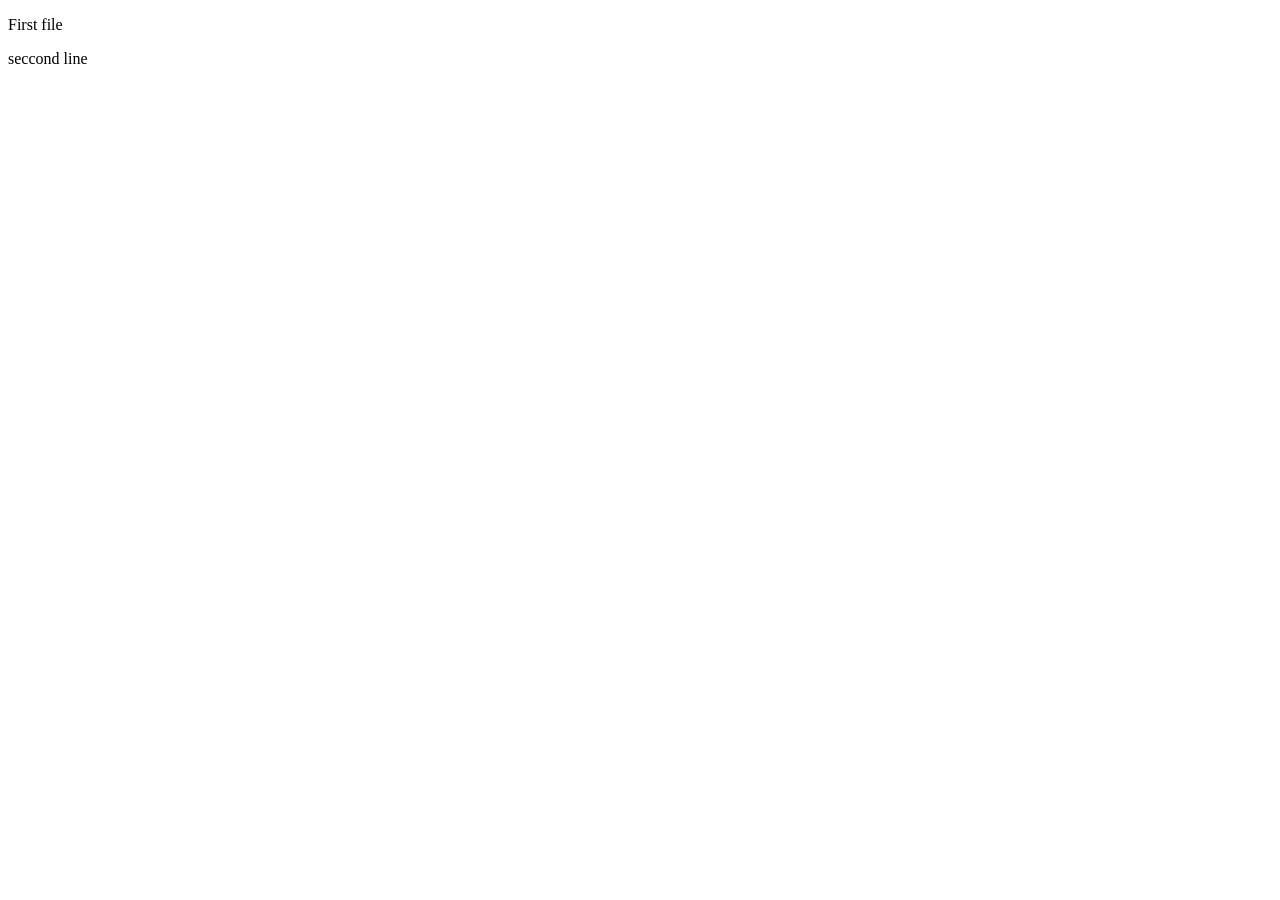
==== index.html @ 8d10681a "seccond line" ====
<!DOCTYPE html>
<html lang="en">
<head>
    <meta charset="UTF-8">
    <meta name="viewport" content="width=device-width, initial-scale=1.0">
    <title>Document</title>
</head>
<body>
    <p> First file</p>
    <p>seccond line</p>
</body>
</html>
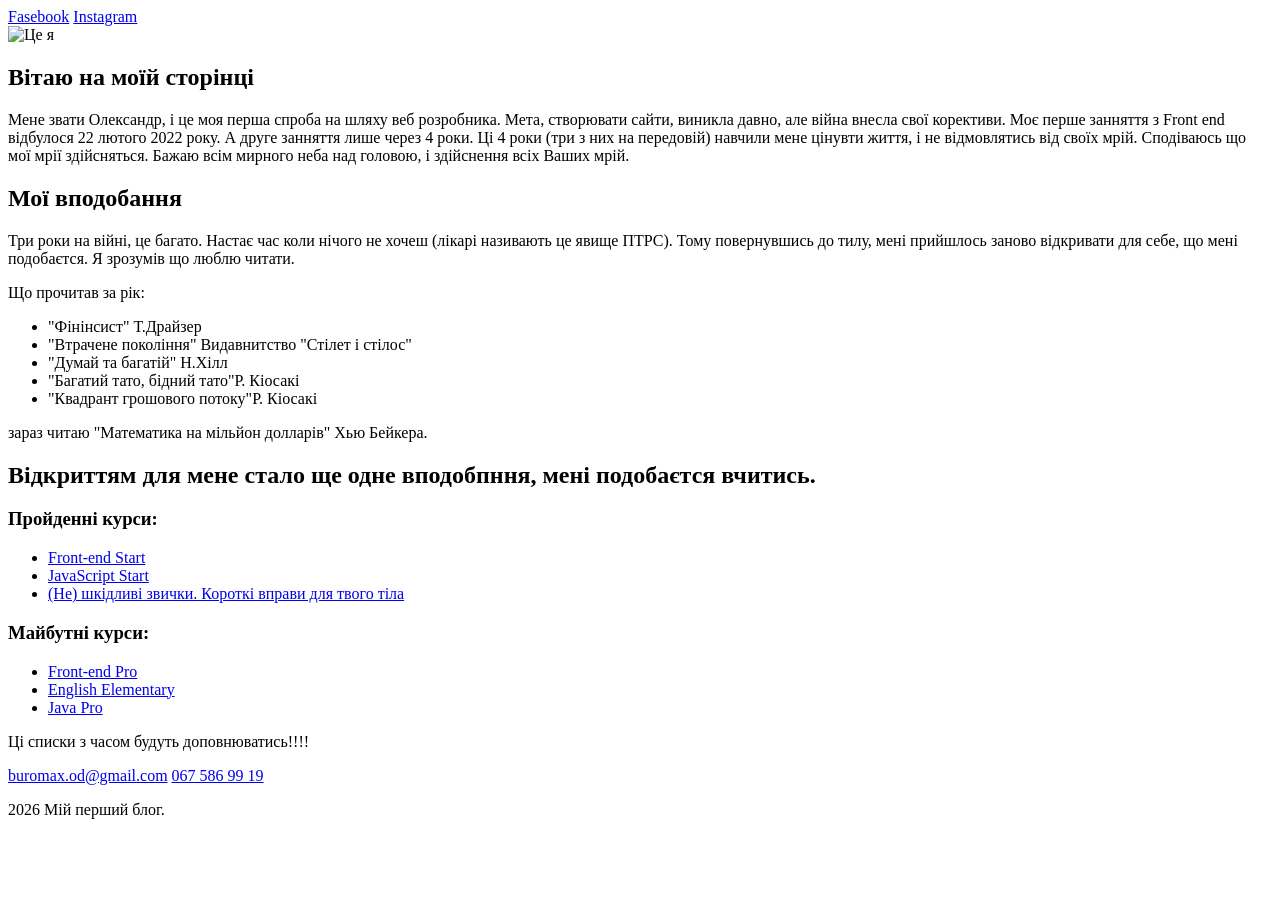
==== commit e4b12929: "add file to Lesson-2" ====
--- a/index.html
+++ b/index.html
@@ -1,12 +1,87 @@
-<!DOCTYPE html>
-<html lang="en">
-<head>
-    <meta charset="UTF-8">
-    <meta name="viewport" content="width=device-width, initial-scale=1.0">
-    <title>Document</title>
-</head>
-<body>
-    <p> First file</p>
-    <p>seccond line</p>
-</body>
+<!DOCTYPE html>
+<html lang="uk">
+<head>
+    <meta charset="UTF-8">
+    <meta name="viewport" content="width=device-width, initial-scale=1.0">
+    <title>Моя сторінка</title>
+</head>
+<body>
+    <header>
+        <a href="https://www.facebook.com/buromax.od/?viewas=100000686899395">Fasebook</a>
+        <a href="https://www.instagram.com/buromax_od/">Instagram</a>
+    </header>
+    <main>
+        
+        <!--про мене-->
+        <section>  
+            <img src="" alt="Це я">  
+            <h1>Вітаю на моїй сторінці</h1>
+            <p>Мене звати Олександр, і це моя перша спроба на шляху веб розробника.
+            Мета, створювати сайти, виникла давно, але війна внесла свої корективи.
+            Моє перше занняття з Front end відбулося 22 лютого 2022 року.
+            А друге занняття лише через 4 роки. 
+            Ці 4 роки (три з них на передовій) навчили мене цінувти життя, і не відмовлятись від своїх мрій.
+            Сподіваюсь що мої мрії здійсняться.
+            Бажаю всім мирного неба над головою, і здійснення всіх Ваших мрій.
+            </p>
+        </section>
+        
+        <!--вподобання-->
+        <section>    
+            <h2>Мої вподобання</h2>
+            <p>Три роки на війні, це багато. Настає час коли нічого не хочеш (лікарі називають це явище ПТРС).
+               Тому повернувшись до тилу, мені прийшлось заново відкривати для себе, що мені подобаєтся.
+               Я зрозумів що люблю читати.
+            </p>
+            <p>Що прочитав за рік:</p>
+            <ul>
+                <li>"Фінінсист" Т.Драйзер</li>
+                <li>"Втрачене покоління" Видавнитство "Стілет і стілос"</li>
+                <li>"Думай та багатій" Н.Хілл</li>
+                <li>"Багатий тато, бідний тато"Р. Кіосакі</li>
+                <li>"Квадрант грошового потоку"Р. Кіосакі</li>
+            </ul>
+            <p>зараз читаю "Математика на мільйон долларів" Хью Бейкера.</p>
+        </section>
+        
+        <!--шлях в навчанні-->
+        <section> 
+             <h2>Відкриттям для мене стало ще одне вподобпння, мені подобаєтся вчитись.</h2>
+            <article>
+                <h3>Пройденні курси:</h3>
+                <ul>
+                    <li>
+                        <a href="https://lms.ithillel.ua/groups/667425f8440a31aa64620482/feed">Front-end Start</a>
+                    </li>
+                    <li>
+                        <a href="https://lms.ithillel.ua/groups/66f5daf9a257873f8bba69de/feed">JavaScript Start</a>
+                    </li>
+                    <li>
+                        <a href="https://lms.ithillel.ua/video-courses/6964bec31e992065efcf1020/course">(Не) шкідливі звички. Короткі вправи для твого тіла</a>
+                    </li>
+                </ul>
+            </article>
+            <article>
+                <h3>Майбутні курси:</h3>
+                <ul>
+                    <li>
+                        <a href="https://lms.ithillel.ua/store/course/5b9de7f9de1038dbaafc2da5">Front-end Pro</a>
+                    </li>
+                    <li>
+                        <a href="https://lms.ithillel.ua/store/course/667bf82d294de5ce999a5481">English Elementary</a>
+                    </li>
+                    <li>
+                        <a href="https://lms.ithillel.ua/store/course/5b9de7f9de1038dbaafc2db0">Java Pro</a>
+                    </li>
+                </ul>
+            </article>
+            <p>Ці списки з часом будуть доповнюватись!!!!</p>
+        </section>
+    </main>
+    <footer>
+        <a href="mailto:buromax.od@gmail.com">buromax.od@gmail.com</a>
+        <a href="tel:+380675869919">067 586 99 19</a>
+        <p>2026 Мій перший блог.</p>
+    </footer>
+</body>
 </html>
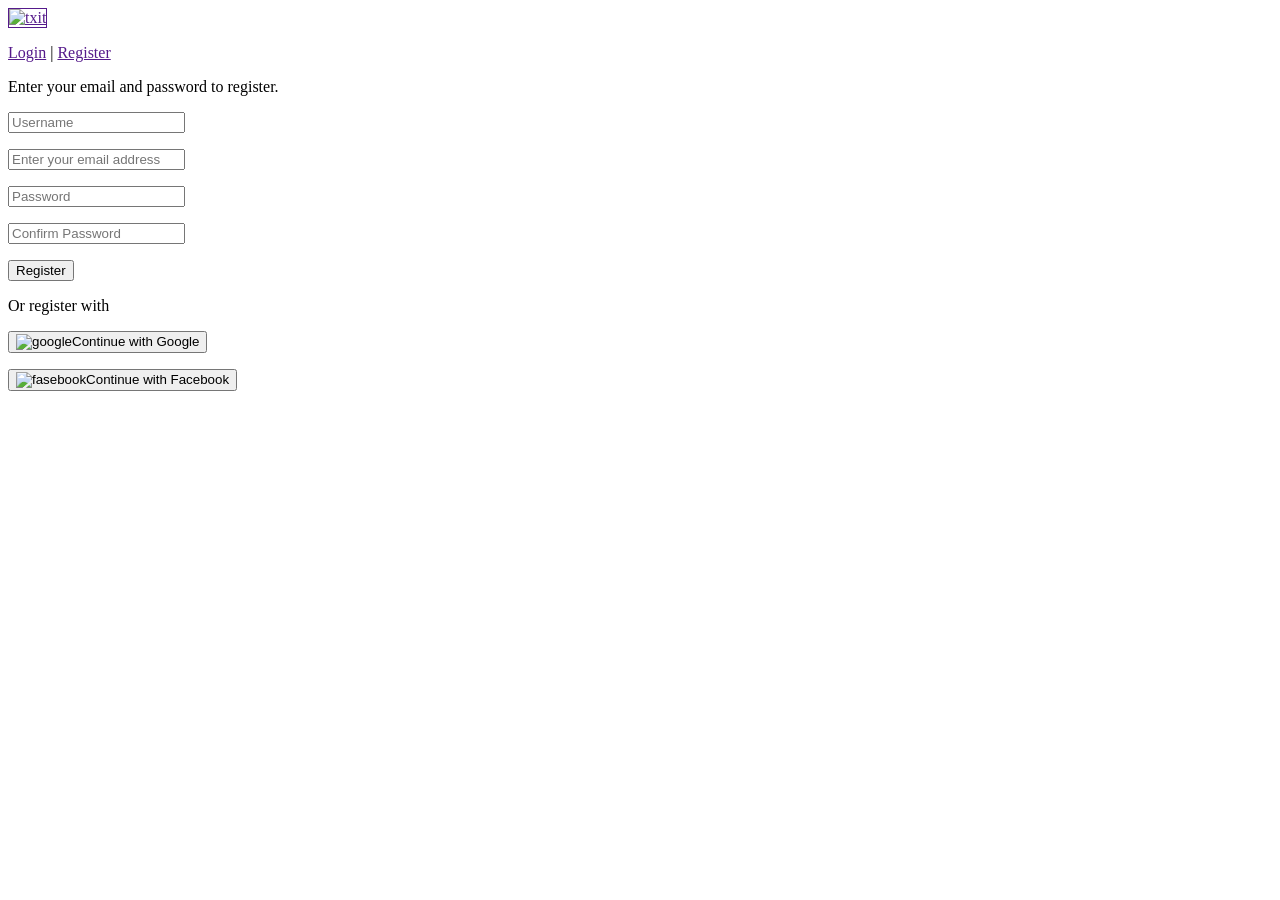
==== commit e9071f4d: "+files" ====
--- a/index.html
+++ b/index.html
@@ -1,87 +1,49 @@
 <!DOCTYPE html>
-<html lang="uk">
+<html lang="en">
 <head>
     <meta charset="UTF-8">
     <meta name="viewport" content="width=device-width, initial-scale=1.0">
-    <title>Моя сторінка</title>
+    <title>Registration</title>
 </head>
 <body>
     <header>
-        <a href="https://www.facebook.com/buromax.od/?viewas=100000686899395">Fasebook</a>
-        <a href="https://www.instagram.com/buromax_od/">Instagram</a>
+
+        
     </header>
     <main>
-        
-        <!--про мене-->
-        <section>  
-            <img src="" alt="Це я">  
-            <h1>Вітаю на моїй сторінці</h1>
-            <p>Мене звати Олександр, і це моя перша спроба на шляху веб розробника.
-            Мета, створювати сайти, виникла давно, але війна внесла свої корективи.
-            Моє перше занняття з Front end відбулося 22 лютого 2022 року.
-            А друге занняття лише через 4 роки. 
-            Ці 4 роки (три з них на передовій) навчили мене цінувти життя, і не відмовлятись від своїх мрій.
-            Сподіваюсь що мої мрії здійсняться.
-            Бажаю всім мирного неба над головою, і здійснення всіх Ваших мрій.
+        <a href=""><img src="IMG/X.svg" alt="txit" border="1px"></a>
+        <p><a href="">Login</a> | <a href="">Register</a></p>
+        <p>Enter your email and password to register.</p>
+        <form action="" method="">
+            <p>
+                <input type="text"name="userName" placeholder="Username">
             </p>
-        </section>
-        
-        <!--вподобання-->
-        <section>    
-            <h2>Мої вподобання</h2>
-            <p>Три роки на війні, це багато. Настає час коли нічого не хочеш (лікарі називають це явище ПТРС).
-               Тому повернувшись до тилу, мені прийшлось заново відкривати для себе, що мені подобаєтся.
-               Я зрозумів що люблю читати.
+            <p>
+                <input type="email" name="userMail" id="" placeholder="Enter your email address">
             </p>
-            <p>Що прочитав за рік:</p>
-            <ul>
-                <li>"Фінінсист" Т.Драйзер</li>
-                <li>"Втрачене покоління" Видавнитство "Стілет і стілос"</li>
-                <li>"Думай та багатій" Н.Хілл</li>
-                <li>"Багатий тато, бідний тато"Р. Кіосакі</li>
-                <li>"Квадрант грошового потоку"Р. Кіосакі</li>
-            </ul>
-            <p>зараз читаю "Математика на мільйон долларів" Хью Бейкера.</p>
-        </section>
-        
-        <!--шлях в навчанні-->
-        <section> 
-             <h2>Відкриттям для мене стало ще одне вподобпння, мені подобаєтся вчитись.</h2>
-            <article>
-                <h3>Пройденні курси:</h3>
-                <ul>
-                    <li>
-                        <a href="https://lms.ithillel.ua/groups/667425f8440a31aa64620482/feed">Front-end Start</a>
-                    </li>
-                    <li>
-                        <a href="https://lms.ithillel.ua/groups/66f5daf9a257873f8bba69de/feed">JavaScript Start</a>
-                    </li>
-                    <li>
-                        <a href="https://lms.ithillel.ua/video-courses/6964bec31e992065efcf1020/course">(Не) шкідливі звички. Короткі вправи для твого тіла</a>
-                    </li>
-                </ul>
-            </article>
-            <article>
-                <h3>Майбутні курси:</h3>
-                <ul>
-                    <li>
-                        <a href="https://lms.ithillel.ua/store/course/5b9de7f9de1038dbaafc2da5">Front-end Pro</a>
-                    </li>
-                    <li>
-                        <a href="https://lms.ithillel.ua/store/course/667bf82d294de5ce999a5481">English Elementary</a>
-                    </li>
-                    <li>
-                        <a href="https://lms.ithillel.ua/store/course/5b9de7f9de1038dbaafc2db0">Java Pro</a>
-                    </li>
-                </ul>
-            </article>
-            <p>Ці списки з часом будуть доповнюватись!!!!</p>
-        </section>
+            <p>
+                <input type="password" name="userPass" id="" placeholder="Password">
+            </p>
+            <p>
+                <input type="password" name="confirmPass" id="" placeholder="Confirm Password">
+            </p>
+            <p>
+                <input type="submit" value="Register">
+            </p>
+            <p>
+                Or register with
+            </p>
+            <p>
+               <button type="button"><img src="IMG/Group G.png" alt="google">Continue with Google</button> 
+            </p>
+            <p>
+                <button type="button"><img src="IMG/facebook 1.png" alt="fasebook">Continue with Facebook</button>
+            </p>
+        </form>
     </main>
     <footer>
-        <a href="mailto:buromax.od@gmail.com">buromax.od@gmail.com</a>
-        <a href="tel:+380675869919">067 586 99 19</a>
-        <p>2026 Мій перший блог.</p>
+
+        
     </footer>
 </body>
 </html>
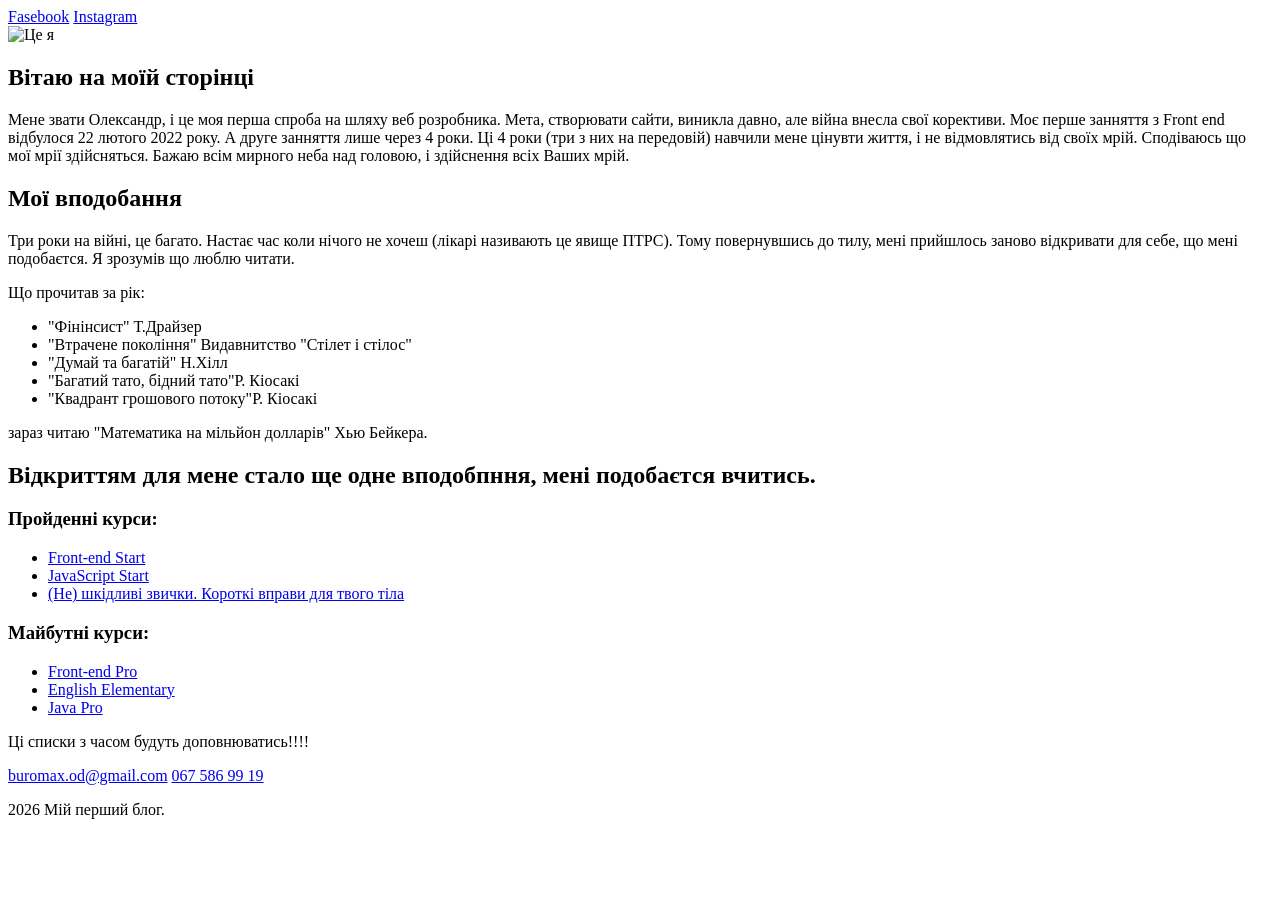
==== commit b224a9b3: "Add files via upload" ====
--- a/index.html
+++ b/index.html
@@ -1,49 +1,87 @@
 <!DOCTYPE html>
-<html lang="en">
+<html lang="uk">
 <head>
     <meta charset="UTF-8">
     <meta name="viewport" content="width=device-width, initial-scale=1.0">
-    <title>Registration</title>
+    <title>Моя сторінка</title>
 </head>
 <body>
     <header>
-
-        
+        <a href="https://www.facebook.com/buromax.od/?viewas=100000686899395">Fasebook</a>
+        <a href="https://www.instagram.com/buromax_od/">Instagram</a>
     </header>
     <main>
-        <a href=""><img src="IMG/X.svg" alt="txit" border="1px"></a>
-        <p><a href="">Login</a> | <a href="">Register</a></p>
-        <p>Enter your email and password to register.</p>
-        <form action="" method="">
-            <p>
-                <input type="text"name="userName" placeholder="Username">
+        
+        <!--про мене-->
+        <section>  
+            <img src="" alt="Це я">  
+            <h1>Вітаю на моїй сторінці</h1>
+            <p>Мене звати Олександр, і це моя перша спроба на шляху веб розробника.
+            Мета, створювати сайти, виникла давно, але війна внесла свої корективи.
+            Моє перше занняття з Front end відбулося 22 лютого 2022 року.
+            А друге занняття лише через 4 роки. 
+            Ці 4 роки (три з них на передовій) навчили мене цінувти життя, і не відмовлятись від своїх мрій.
+            Сподіваюсь що мої мрії здійсняться.
+            Бажаю всім мирного неба над головою, і здійснення всіх Ваших мрій.
             </p>
-            <p>
-                <input type="email" name="userMail" id="" placeholder="Enter your email address">
+        </section>
+        
+        <!--вподобання-->
+        <section>    
+            <h2>Мої вподобання</h2>
+            <p>Три роки на війні, це багато. Настає час коли нічого не хочеш (лікарі називають це явище ПТРС).
+               Тому повернувшись до тилу, мені прийшлось заново відкривати для себе, що мені подобаєтся.
+               Я зрозумів що люблю читати.
             </p>
-            <p>
-                <input type="password" name="userPass" id="" placeholder="Password">
-            </p>
-            <p>
-                <input type="password" name="confirmPass" id="" placeholder="Confirm Password">
-            </p>
-            <p>
-                <input type="submit" value="Register">
-            </p>
-            <p>
-                Or register with
-            </p>
-            <p>
-               <button type="button"><img src="IMG/Group G.png" alt="google">Continue with Google</button> 
-            </p>
-            <p>
-                <button type="button"><img src="IMG/facebook 1.png" alt="fasebook">Continue with Facebook</button>
-            </p>
-        </form>
+            <p>Що прочитав за рік:</p>
+            <ul>
+                <li>"Фінінсист" Т.Драйзер</li>
+                <li>"Втрачене покоління" Видавнитство "Стілет і стілос"</li>
+                <li>"Думай та багатій" Н.Хілл</li>
+                <li>"Багатий тато, бідний тато"Р. Кіосакі</li>
+                <li>"Квадрант грошового потоку"Р. Кіосакі</li>
+            </ul>
+            <p>зараз читаю "Математика на мільйон долларів" Хью Бейкера.</p>
+        </section>
+        
+        <!--шлях в   навчанні  -->
+        <section> 
+             <h2>Відкриттям для мене стало ще одне вподобпння, мені подобаєтся вчитись.</h2>
+            <article>
+                <h3>Пройденні курси:</h3>
+                <ul>
+                    <li>
+                        <a href="https://lms.ithillel.ua/groups/667425f8440a31aa64620482/feed">Front-end Start</a>
+                    </li>
+                    <li>
+                        <a href="https://lms.ithillel.ua/groups/66f5daf9a257873f8bba69de/feed">JavaScript Start</a>
+                    </li>
+                    <li>
+                        <a href="https://lms.ithillel.ua/video-courses/6964bec31e992065efcf1020/course">(Не) шкідливі звички. Короткі вправи для твого тіла</a>
+                    </li>
+                </ul>
+            </article>
+            <article>
+                <h3>Майбутні курси:</h3>
+                <ul>
+                    <li>
+                        <a href="https://lms.ithillel.ua/store/course/5b9de7f9de1038dbaafc2da5">Front-end Pro</a>
+                    </li>
+                    <li>
+                        <a href="https://lms.ithillel.ua/store/course/667bf82d294de5ce999a5481">English Elementary</a>
+                    </li>
+                    <li>
+                        <a href="https://lms.ithillel.ua/store/course/5b9de7f9de1038dbaafc2db0">Java Pro</a>
+                    </li>
+                </ul>
+            </article>
+            <p>Ці списки з часом будуть доповнюватись!!!!</p>
+        </section>
     </main>
     <footer>
-
-        
+        <a href="mailto:buromax.od@gmail.com">buromax.od@gmail.com</a>
+        <a href="tel:+380675869919">067 586 99 19</a>
+        <p>2026 Мій перший блог.</p>
     </footer>
 </body>
 </html>
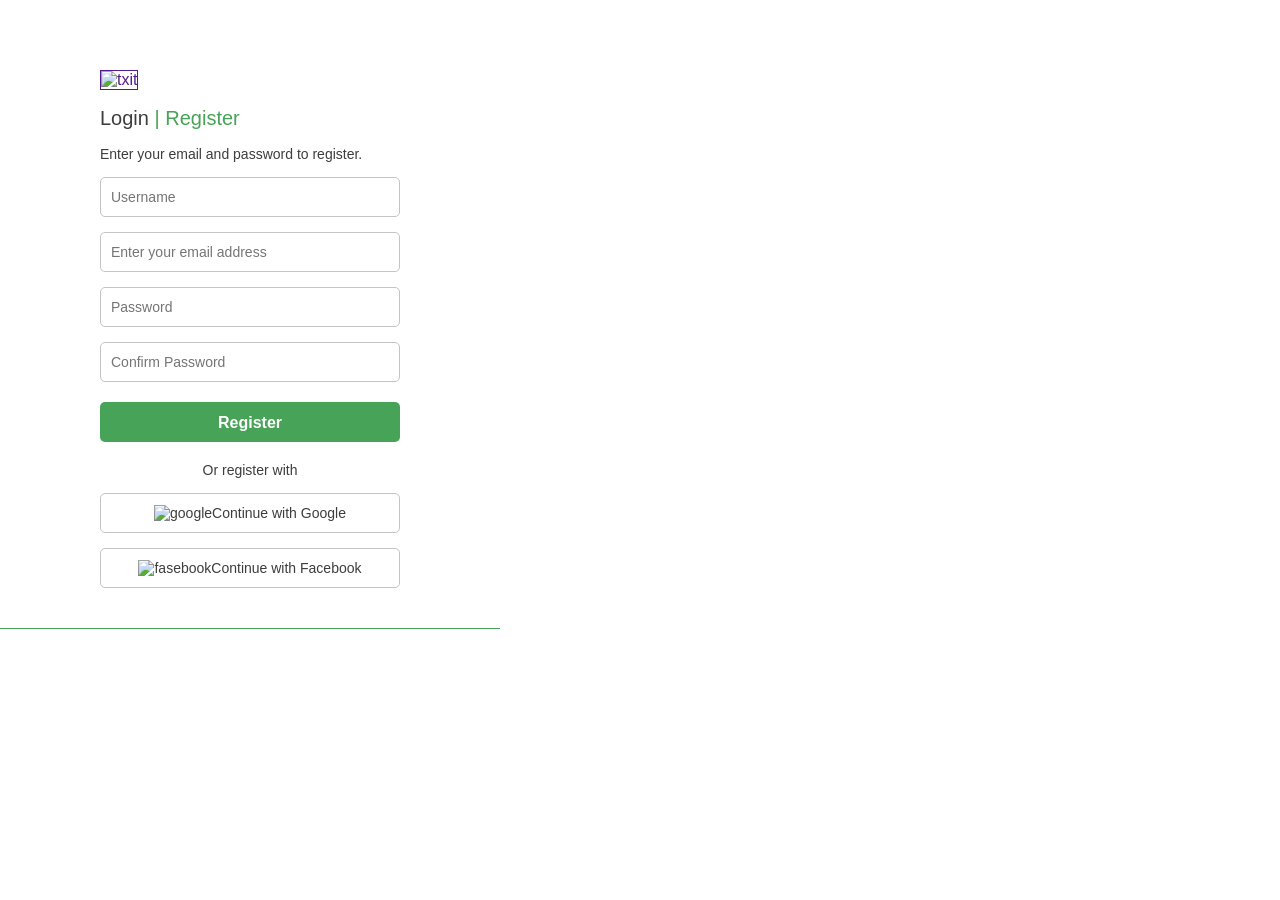
==== commit 92c31157: "add files Lesson-5" ====
--- a/index.html
+++ b/index.html
@@ -1,87 +1,50 @@
 <!DOCTYPE html>
-<html lang="uk">
+<html lang="en">
 <head>
     <meta charset="UTF-8">
     <meta name="viewport" content="width=device-width, initial-scale=1.0">
-    <title>Моя сторінка</title>
+    <link rel="stylesheet" href="css/stile.css">
+    <title>Registration</title>
 </head>
 <body>
     <header>
-        <a href="https://www.facebook.com/buromax.od/?viewas=100000686899395">Fasebook</a>
-        <a href="https://www.instagram.com/buromax_od/">Instagram</a>
+
+        
     </header>
-    <main>
-        
-        <!--про мене-->
-        <section>  
-            <img src="" alt="Це я">  
-            <h1>Вітаю на моїй сторінці</h1>
-            <p>Мене звати Олександр, і це моя перша спроба на шляху веб розробника.
-            Мета, створювати сайти, виникла давно, але війна внесла свої корективи.
-            Моє перше занняття з Front end відбулося 22 лютого 2022 року.
-            А друге занняття лише через 4 роки. 
-            Ці 4 роки (три з них на передовій) навчили мене цінувти життя, і не відмовлятись від своїх мрій.
-            Сподіваюсь що мої мрії здійсняться.
-            Бажаю всім мирного неба над головою, і здійснення всіх Ваших мрій.
+    <main class="popup">
+        <p class="exit" ><a href=""><img src="IMG/X.svg" alt="txit" border="1px"></a>
+        <p class="login"><a class="inLogin" href="">Login</a> | <a class="register" href="">Register</a></p>
+        <p class="Enter">Enter your email and password to register.</p>
+        <form action="" method="">
+            <p>
+                <input class="data" type="text"name="userName" placeholder="Username">
             </p>
-        </section>
-        
-        <!--вподобання-->
-        <section>    
-            <h2>Мої вподобання</h2>
-            <p>Три роки на війні, це багато. Настає час коли нічого не хочеш (лікарі називають це явище ПТРС).
-               Тому повернувшись до тилу, мені прийшлось заново відкривати для себе, що мені подобаєтся.
-               Я зрозумів що люблю читати.
+            <p>
+                <input class="data"type="email" name="userMail" id="" placeholder="Enter your email address">
             </p>
-            <p>Що прочитав за рік:</p>
-            <ul>
-                <li>"Фінінсист" Т.Драйзер</li>
-                <li>"Втрачене покоління" Видавнитство "Стілет і стілос"</li>
-                <li>"Думай та багатій" Н.Хілл</li>
-                <li>"Багатий тато, бідний тато"Р. Кіосакі</li>
-                <li>"Квадрант грошового потоку"Р. Кіосакі</li>
-            </ul>
-            <p>зараз читаю "Математика на мільйон долларів" Хью Бейкера.</p>
-        </section>
-        
-        <!--шлях в   навчанні  -->
-        <section> 
-             <h2>Відкриттям для мене стало ще одне вподобпння, мені подобаєтся вчитись.</h2>
-            <article>
-                <h3>Пройденні курси:</h3>
-                <ul>
-                    <li>
-                        <a href="https://lms.ithillel.ua/groups/667425f8440a31aa64620482/feed">Front-end Start</a>
-                    </li>
-                    <li>
-                        <a href="https://lms.ithillel.ua/groups/66f5daf9a257873f8bba69de/feed">JavaScript Start</a>
-                    </li>
-                    <li>
-                        <a href="https://lms.ithillel.ua/video-courses/6964bec31e992065efcf1020/course">(Не) шкідливі звички. Короткі вправи для твого тіла</a>
-                    </li>
-                </ul>
-            </article>
-            <article>
-                <h3>Майбутні курси:</h3>
-                <ul>
-                    <li>
-                        <a href="https://lms.ithillel.ua/store/course/5b9de7f9de1038dbaafc2da5">Front-end Pro</a>
-                    </li>
-                    <li>
-                        <a href="https://lms.ithillel.ua/store/course/667bf82d294de5ce999a5481">English Elementary</a>
-                    </li>
-                    <li>
-                        <a href="https://lms.ithillel.ua/store/course/5b9de7f9de1038dbaafc2db0">Java Pro</a>
-                    </li>
-                </ul>
-            </article>
-            <p>Ці списки з часом будуть доповнюватись!!!!</p>
-        </section>
+            <p>
+                <input class="data"type="password" name="userPass" id="" placeholder="Password">
+            </p>
+            <p>
+                <input class="data"type="password" name="confirmPass" id="" placeholder="Confirm Password">
+            </p>
+            <p>
+                <input class="submit" type="submit" value="Register">
+            </p>
+            <p class="orRegistr">
+                Or register with
+            </p>
+            <p>
+               <button class="social" type="button"><img src="IMG/google.png" alt="google">Continue with Google</button> 
+            </p>
+            <p>
+                <button class="social" type="button"><img src="IMG/facebook 1.png" alt="fasebook">Continue with Facebook</button>
+            </p>
+        </form>
     </main>
     <footer>
-        <a href="mailto:buromax.od@gmail.com">buromax.od@gmail.com</a>
-        <a href="tel:+380675869919">067 586 99 19</a>
-        <p>2026 Мій перший блог.</p>
+
+        
     </footer>
 </body>
 </html>
--- a/css/stile.css
+++ b/css/stile.css
@@ -0,0 +1,89 @@
+* {
+    margin: 0;
+}
+a {
+    text-decoration: none;
+}
+
+.popup {
+    font-family:Tahoma, sans-serif;
+    width: 300px;
+    padding: 50px 100px 40px;
+    border-bottom: 1px solid #46A358;
+    background-color: #FFFFFF;
+}
+.exit {
+    padding-top: 20px;
+    align-items: end;
+}
+.login, .register {
+    margin-top: 20px;
+    font-weight: 500;
+    font-size: 20px;
+    line-height: 16px;
+    cursor: pointer;
+}
+
+.login {
+    color: #46A358;
+}
+.inLogin {
+    color: #3D3D3D;
+}
+.register {
+    color: #46A358;
+}
+.Enter {
+    margin-top: 20px;
+    font-weight: 400;
+    font-size: 14px;
+    line-height: 16px;
+    color: #3D3D3D;
+}
+.data {
+    margin-top: 15px;
+    width: 100%;
+    height: 40px;
+    padding: 10px;
+    border: 1px solid #C4C4C4;
+    border-radius: 5px;
+    box-sizing: border-box;
+    font-weight: 400;
+    font-size: 14px;
+    line-height: 16px;
+    color: #3D3D3D;
+}
+.submit {
+    margin-top: 20px;
+    width: 100%;
+    height: 40px;
+    background-color: #46A358;
+    border: none;
+    border-radius: 5px;
+    font-weight: 600;
+    font-size: 16px;
+    line-height: 19px;
+    color: #FFFFFF;
+    cursor: pointer;
+}
+.orRegistr {
+    margin-top: 20px;
+    font-weight: 400;
+    font-size: 14px;
+    line-height: 16px;
+    color: #3D3D3D;
+    text-align: center;
+}
+.social {
+    margin-top: 15px;
+    width: 100%;
+    height: 40px;
+    background-color: #FFFFFF;
+    border: 1px solid #C4C4C4;
+    border-radius: 5px;
+    font-weight: 500;
+    font-size: 14px;
+    line-height: 16px;
+    color: #3D3D3D;
+    cursor: pointer;
+}
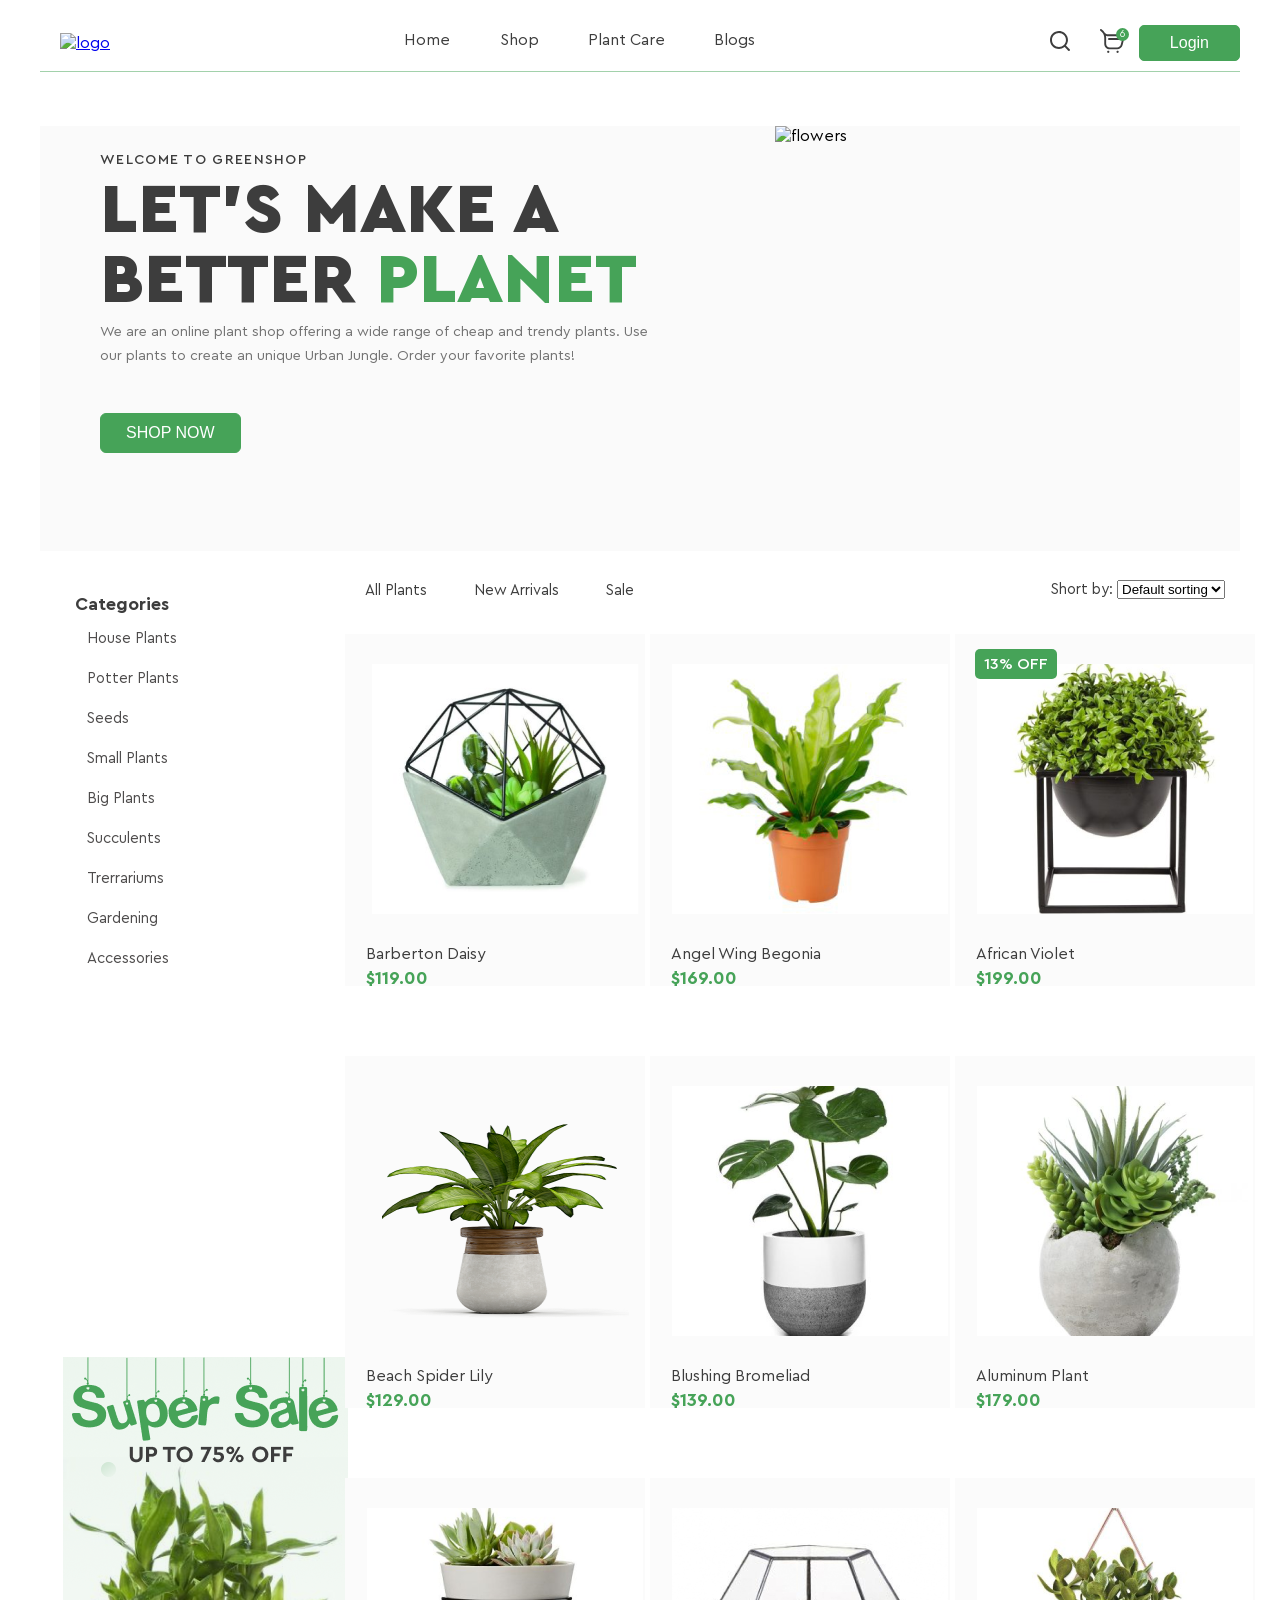
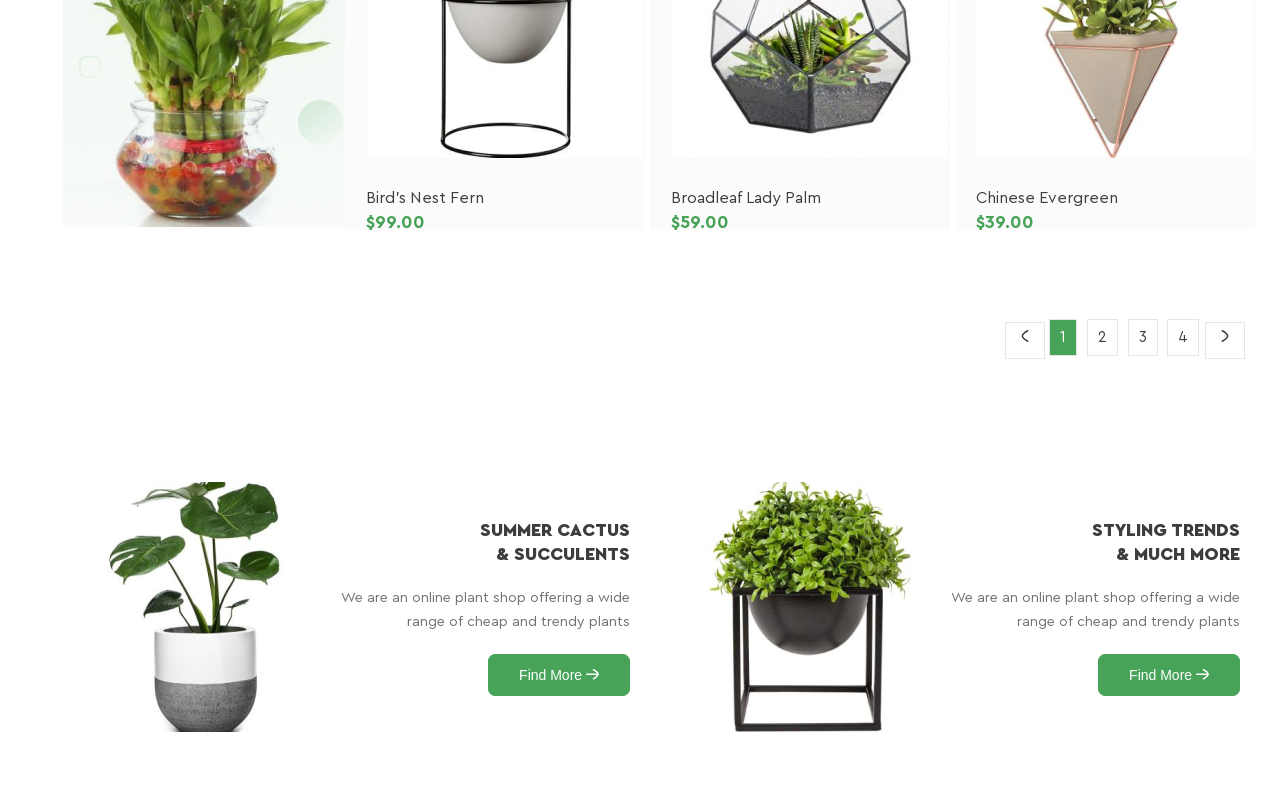
==== commit 586d72d0: "add lesson10" ====
--- a/index.html
+++ b/index.html
@@ -3,48 +3,378 @@
 <head>
     <meta charset="UTF-8">
     <meta name="viewport" content="width=device-width, initial-scale=1.0">
-    <link rel="stylesheet" href="css/stile.css">
-    <title>Registration</title>
+    <link rel="stylesheet" href="css/style.css">
+    <title>Lesson 10</title>
 </head>
-<body>
-    <header>
-
-        
-    </header>
-    <main class="popup">
-        <p class="exit" ><a href=""><img src="IMG/X.svg" alt="txit" border="1px"></a>
-        <p class="login"><a class="inLogin" href="">Login</a> | <a class="register" href="">Register</a></p>
-        <p class="Enter">Enter your email and password to register.</p>
-        <form action="" method="">
-            <p>
-                <input class="data" type="text"name="userName" placeholder="Username">
-            </p>
-            <p>
-                <input class="data"type="email" name="userMail" id="" placeholder="Enter your email address">
-            </p>
-            <p>
-                <input class="data"type="password" name="userPass" id="" placeholder="Password">
-            </p>
-            <p>
-                <input class="data"type="password" name="confirmPass" id="" placeholder="Confirm Password">
-            </p>
-            <p>
-                <input class="submit" type="submit" value="Register">
-            </p>
-            <p class="orRegistr">
-                Or register with
-            </p>
-            <p>
-               <button class="social" type="button"><img src="IMG/google.png" alt="google">Continue with Google</button> 
-            </p>
-            <p>
-                <button class="social" type="button"><img src="IMG/facebook 1.png" alt="fasebook">Continue with Facebook</button>
-            </p>
-        </form>
-    </main>
-    <footer>
-
-        
-    </footer>
+<body class="body">
+    <div class="wrapper">
+        <header class="header">
+            <a href="#" class="logo"><img src="img/logo.svg" alt="logo"></a> 
+            <nav class="nav">
+                <ul class="nav-list">
+                    <li><a href="#">Home</a></li>
+                    <li><a href="#">Shop</a></li>
+                    <li><a href="#">Plant Care</a>
+                        <ul>
+                            <li><a href="#">Drainage</a></li>
+                            <li><a href="#">Fungicides</a></li>
+                            <li><a href="#">Fertilizer</a></li>
+                            <li><a href="#">Priming</a></li>
+                        </ul>
+                    </li>
+                    <li><a href="#">Blogs</a></li>
+                </ul>
+            </nav>
+            <div class="headerend">
+                <a class="glas" href="#"><svg width="20" height="20" viewBox="0 0 20 20" fill="none" xmlns="http://www.w3.org/2000/svg">
+                <path d="M14.5726 16.0029C10.5755 19.1865 4.988 18.3055 2.02842 14.6542C-0.828089 11.129 -0.64944 6.04347 2.44943 2.82482C5.65137 -0.500594 10.6854 -0.944524 14.3346 1.78337C15.642 2.76051 16.6183 4.00364 17.2542 5.50838C17.8938 7.02186 18.0881 8.59653 17.8663 10.2205C17.6452 11.837 17 13.2775 15.9499 14.6217C16.0349 14.6773 16.1255 14.7173 16.1904 14.7822C17.3448 15.9311 18.4947 17.0843 19.6491 18.2331C19.9227 18.5054 20.0589 18.8225 19.9776 19.2046C19.8165 19.9651 18.9108 20.2586 18.3298 19.7366C18.0575 19.4925 17.807 19.2234 17.5484 18.9649C16.6002 18.0177 15.6526 17.0699 14.7044 16.1227C14.665 16.0853 14.6238 16.0503 14.5726 16.0029ZM15.9605 8.98677C15.9705 5.12689 12.8529 2.00627 8.98262 2.00065C5.12292 1.99503 2.00781 5.09067 1.99094 8.94806C1.97408 12.8173 5.08544 15.9467 8.96762 15.9648C12.8117 15.9829 15.9506 12.8504 15.9605 8.98677Z" fill="#3D3D3D"/>
+                </svg></a>
+                <a class="bascet" href="#"><svg width="24" height="24" viewBox="0 0 24 24" fill="none" xmlns="http://www.w3.org/2000/svg">
+                <path d="M17.1558 20.25H9.89066C6.78905 20.25 4.26569 17.7267 4.26569 14.6251V8.85947C4.26569 5.9762 2.82861 3.30739 0.421544 1.72031C-0.0107343 1.43531 -0.130077 0.853876 0.154921 0.421598C0.439919 -0.0107278 1.02131 -0.130118 1.45368 0.154974C2.82776 1.06097 3.94254 2.2559 4.73969 3.63167C4.91195 3.82466 6.30104 5.29699 8.57821 5.29699H19.3738C22.3191 5.24191 24.6245 8.19769 23.8544 11.0406L22.6117 15.9939C21.9829 18.4998 19.7394 20.25 17.1558 20.25ZM5.90415 6.64234C6.06001 7.36238 6.14068 8.10483 6.14068 8.85947V14.6251C6.14068 16.6928 7.82292 18.375 9.89066 18.375H17.1558C18.8782 18.375 20.3739 17.2082 20.793 15.5376L22.0358 10.5844C22.4933 8.89509 21.1233 7.13931 19.3738 7.17198H8.57817C7.54828 7.17198 6.65185 6.94993 5.90415 6.64234ZM9.42191 22.8281C9.42191 22.1809 8.89724 21.6563 8.25004 21.6563C6.69511 21.7182 6.69647 23.9387 8.25004 24C8.89724 24 9.42191 23.4753 9.42191 22.8281ZM18.75 22.8281C18.75 22.1809 18.2253 21.6563 17.5781 21.6563C16.0232 21.7182 16.0245 23.9387 17.5781 24C18.2253 24 18.75 23.4753 18.75 22.8281ZM20.3113 9.98446C20.3113 9.46668 19.8916 9.04697 19.3738 9.04697H8.95316C7.7093 9.09647 7.71023 10.8729 8.95316 10.922H19.3738C19.8916 10.922 20.3113 10.5022 20.3113 9.98446Z" fill="#3D3D3D"/>
+                </svg><span>6</span></a>
+                <button type="button" class="btnlogin">Login</button> 
+            </div>
+        </header>
+        <main>
+        <section class="section">
+            <div class="sectioncontent">
+                <h6>Welcome to GreenShop</h6>
+                <h1>Let’s Make a Better <span>Planet</span></h1>
+                <p>
+                    We are an online plant shop offering a wide 
+                    range of cheap and trendy plants. Use<br> our 
+                    plants to create an unique Urban Jungle. 
+                    Order your favorite plants!
+                </p>
+                <button type="button" class="btnshopnow">Shop Now</button>
+            </div>
+            <div class="sectionfoto">
+                <img  class="img-responsive" src="img/group34.png" alt="flowers">
+            </div>
+        </section>
+        <div class="catalog">
+        <div class="categories">
+            <h3>Categories</h3>
+            <div class="categories-items">
+                <ul>
+                    <li><a href="#">House Plants</a></li>
+                    <li><a href="#">Potter Plants</a></li>
+                    <li><a href="#">Seeds</a></li>
+                    <li><a href="#">Small Plants</a></li>
+                    <li><a href="#">Big Plants</a></li>
+                    <li><a href="#">Succulents</a></li>
+                    <li><a href="#">Trerrariums</a></li>
+                    <li><a href="#">Gardening</a></li>
+                    <li><a href="#">Accessories</a></li>
+                </ul>
+            </div>
+            <div class="baner">
+                <img src="img/banner.png" alt="baner">
+            </div>
+        </div>
+        <div class="catalog-main">
+            <div class="catalog-filter">
+                <div class="plants">
+                    <a href="#"> All Plants</a>
+                    <a href="#">New Arrivals</a>
+                    <a href="#">Sale</a>
+                </div>
+                <div  class="choice">
+                    <label for="flower">Short by:</label>
+                    <select id="flower">
+                    <option value="Default sorting">Default sorting</option>
+                    </select>
+                </div>
+            </div> 
+            <div class="catalog-list">
+                <div class="catalog-item">
+                    <div class="catalog-item-pics">
+                        <img class="img-responsive" src="img/card1.png" alt="Barberton Daisy">
+                        <p class="catalog-item-title">Barberton Daisy</p>
+                        <p class="catalog-item-price">$119.00</p>
+                        <div class="ikons">
+                            <a href="#"><svg width="24" height="24" viewBox="0 0 24 24" fill="none" xmlns="http://www.w3.org/2000/svg">
+                                <path d="M17.1558 20.25H9.89066C6.78905 20.25 4.26569 17.7267 4.26569 14.6251V8.85947C4.26569 5.9762 2.82861 3.30739 0.421544 1.72031C-0.0107343 1.43531 -0.130077 0.853876 0.154921 0.421598C0.439919 -0.0107278 1.02131 -0.130118 1.45368 0.154974C2.82776 1.06097 3.94254 2.2559 4.73969 3.63167C4.91195 3.82466 6.30104 5.29699 8.57821 5.29699H19.3738C22.3191 5.24191 24.6245 8.19769 23.8544 11.0406L22.6117 15.9939C21.9829 18.4998 19.7394 20.25 17.1558 20.25ZM5.90415 6.64234C6.06001 7.36238 6.14068 8.10483 6.14068 8.85947V14.6251C6.14068 16.6928 7.82292 18.375 9.89066 18.375H17.1558C18.8782 18.375 20.3739 17.2082 20.793 15.5376L22.0358 10.5844C22.4933 8.89509 21.1233 7.13931 19.3738 7.17198H8.57817C7.54828 7.17198 6.65185 6.94993 5.90415 6.64234ZM9.42191 22.8281C9.42191 22.1809 8.89724 21.6563 8.25004 21.6563C6.69511 21.7182 6.69647 23.9387 8.25004 24C8.89724 24 9.42191 23.4753 9.42191 22.8281ZM18.75 22.8281C18.75 22.1809 18.2253 21.6563 17.5781 21.6563C16.0232 21.7182 16.0245 23.9387 17.5781 24C18.2253 24 18.75 23.4753 18.75 22.8281ZM20.3113 9.98446C20.3113 9.46668 19.8916 9.04697 19.3738 9.04697H8.95316C7.7093 9.09647 7.71023 10.8729 8.95316 10.922H19.3738C19.8916 10.922 20.3113 10.5022 20.3113 9.98446Z" fill="#3D3D3D"/>
+                                </svg>
+                            </a>
+                            <a href="#"><svg width="20" height="18" viewBox="0 0 20 18" fill="none" xmlns="http://www.w3.org/2000/svg">
+                                <path d="M10 17.7936C9.71527 17.7936 9.44077 17.6904 9.22684 17.5031C8.41888 16.7966 7.63992 16.1327 6.95267 15.547L6.94916 15.544C4.93423 13.8269 3.19427 12.3441 1.98364 10.8833C0.630341 9.25034 0 7.70203 0 6.01059C0 4.36722 0.563507 2.8511 1.58661 1.74133C2.62192 0.618439 4.04251 0 5.58716 0C6.74164 0 7.79892 0.36499 8.72955 1.08475C9.19922 1.44806 9.62494 1.8927 10 2.41135C10.3752 1.8927 10.8008 1.44806 11.2706 1.08475C12.2012 0.36499 13.2585 0 14.413 0C15.9575 0 17.3782 0.618439 18.4135 1.74133C19.4366 2.8511 20 4.36722 20 6.01059C20 7.70203 19.3698 9.25034 18.0165 10.8832C16.8059 12.3441 15.0661 13.8268 13.0515 15.5437C12.363 16.1302 11.5828 16.7952 10.773 17.5034C10.5592 17.6904 10.2846 17.7936 10 17.7936ZM5.58716 1.17157C4.37363 1.17157 3.25882 1.65588 2.44781 2.5354C1.62476 3.42819 1.17142 4.66232 1.17142 6.01059C1.17142 7.43317 1.70013 8.70544 2.88559 10.1358C4.03137 11.5184 5.73563 12.9707 7.70889 14.6524L7.71255 14.6555C8.4024 15.2434 9.18442 15.9099 9.99832 16.6216C10.8171 15.9085 11.6003 15.2409 12.2916 14.6521C14.2647 12.9704 15.9688 11.5184 17.1146 10.1358C18.2999 8.70544 18.8286 7.43317 18.8286 6.01059C18.8286 4.66232 18.3752 3.42819 17.5522 2.5354C16.7413 1.65588 15.6264 1.17157 14.413 1.17157C13.524 1.17157 12.7078 1.45416 11.9872 2.01141C11.3449 2.50824 10.8975 3.13629 10.6352 3.57574C10.5003 3.80173 10.2629 3.93661 10 3.93661C9.73709 3.93661 9.49966 3.80173 9.36478 3.57574C9.10263 3.13629 8.65524 2.50824 8.01285 2.01141C7.29218 1.45416 6.47598 1.17157 5.58716 1.17157Z" fill="#3D3D3D"/>
+                                </svg>
+                            </a>
+                            <a href="#"><svg width="20" height="20" viewBox="0 0 20 20" fill="none" xmlns="http://www.w3.org/2000/svg">
+                                <path d="M14.5726 16.0029C10.5755 19.1865 4.988 18.3055 2.02842 14.6542C-0.828089 11.129 -0.64944 6.04347 2.44943 2.82482C5.65137 -0.500594 10.6854 -0.944524 14.3346 1.78337C15.642 2.76051 16.6183 4.00364 17.2542 5.50838C17.8938 7.02186 18.0881 8.59653 17.8663 10.2205C17.6452 11.837 17 13.2775 15.9499 14.6217C16.0349 14.6773 16.1255 14.7173 16.1904 14.7822C17.3448 15.9311 18.4947 17.0843 19.6491 18.2331C19.9227 18.5054 20.0589 18.8225 19.9776 19.2046C19.8165 19.9651 18.9108 20.2586 18.3298 19.7366C18.0575 19.4925 17.807 19.2234 17.5484 18.9649C16.6002 18.0177 15.6526 17.0699 14.7044 16.1227C14.665 16.0853 14.6238 16.0503 14.5726 16.0029ZM15.9605 8.98677C15.9705 5.12689 12.8529 2.00627 8.98262 2.00065C5.12292 1.99503 2.00781 5.09067 1.99094 8.94806C1.97408 12.8173 5.08544 15.9467 8.96762 15.9648C12.8117 15.9829 15.9506 12.8504 15.9605 8.98677Z" fill="#3D3D3D"/>
+                                </svg>
+                            </a>
+                        </div>
+                    </div>
+                </div>
+                <div class="catalog-item">
+                    <div class="catalog-item-pics">
+                        <img class="img-responsive"  src="img/card2.png" alt="Angel Wing Begonia">
+                        <p class="catalog-item-title">Angel Wing Begonia</p>
+                        <p class="catalog-item-price">$169.00</p>
+                        <div class="ikons">
+                            <a href="#"><svg width="24" height="24" viewBox="0 0 24 24" fill="none" xmlns="http://www.w3.org/2000/svg">
+                                <path d="M17.1558 20.25H9.89066C6.78905 20.25 4.26569 17.7267 4.26569 14.6251V8.85947C4.26569 5.9762 2.82861 3.30739 0.421544 1.72031C-0.0107343 1.43531 -0.130077 0.853876 0.154921 0.421598C0.439919 -0.0107278 1.02131 -0.130118 1.45368 0.154974C2.82776 1.06097 3.94254 2.2559 4.73969 3.63167C4.91195 3.82466 6.30104 5.29699 8.57821 5.29699H19.3738C22.3191 5.24191 24.6245 8.19769 23.8544 11.0406L22.6117 15.9939C21.9829 18.4998 19.7394 20.25 17.1558 20.25ZM5.90415 6.64234C6.06001 7.36238 6.14068 8.10483 6.14068 8.85947V14.6251C6.14068 16.6928 7.82292 18.375 9.89066 18.375H17.1558C18.8782 18.375 20.3739 17.2082 20.793 15.5376L22.0358 10.5844C22.4933 8.89509 21.1233 7.13931 19.3738 7.17198H8.57817C7.54828 7.17198 6.65185 6.94993 5.90415 6.64234ZM9.42191 22.8281C9.42191 22.1809 8.89724 21.6563 8.25004 21.6563C6.69511 21.7182 6.69647 23.9387 8.25004 24C8.89724 24 9.42191 23.4753 9.42191 22.8281ZM18.75 22.8281C18.75 22.1809 18.2253 21.6563 17.5781 21.6563C16.0232 21.7182 16.0245 23.9387 17.5781 24C18.2253 24 18.75 23.4753 18.75 22.8281ZM20.3113 9.98446C20.3113 9.46668 19.8916 9.04697 19.3738 9.04697H8.95316C7.7093 9.09647 7.71023 10.8729 8.95316 10.922H19.3738C19.8916 10.922 20.3113 10.5022 20.3113 9.98446Z" fill="#3D3D3D"/>
+                                </svg>
+                            </a>
+                            <a href="#"><svg width="20" height="18" viewBox="0 0 20 18" fill="none" xmlns="http://www.w3.org/2000/svg">
+                                <path d="M10 17.7936C9.71527 17.7936 9.44077 17.6904 9.22684 17.5031C8.41888 16.7966 7.63992 16.1327 6.95267 15.547L6.94916 15.544C4.93423 13.8269 3.19427 12.3441 1.98364 10.8833C0.630341 9.25034 0 7.70203 0 6.01059C0 4.36722 0.563507 2.8511 1.58661 1.74133C2.62192 0.618439 4.04251 0 5.58716 0C6.74164 0 7.79892 0.36499 8.72955 1.08475C9.19922 1.44806 9.62494 1.8927 10 2.41135C10.3752 1.8927 10.8008 1.44806 11.2706 1.08475C12.2012 0.36499 13.2585 0 14.413 0C15.9575 0 17.3782 0.618439 18.4135 1.74133C19.4366 2.8511 20 4.36722 20 6.01059C20 7.70203 19.3698 9.25034 18.0165 10.8832C16.8059 12.3441 15.0661 13.8268 13.0515 15.5437C12.363 16.1302 11.5828 16.7952 10.773 17.5034C10.5592 17.6904 10.2846 17.7936 10 17.7936ZM5.58716 1.17157C4.37363 1.17157 3.25882 1.65588 2.44781 2.5354C1.62476 3.42819 1.17142 4.66232 1.17142 6.01059C1.17142 7.43317 1.70013 8.70544 2.88559 10.1358C4.03137 11.5184 5.73563 12.9707 7.70889 14.6524L7.71255 14.6555C8.4024 15.2434 9.18442 15.9099 9.99832 16.6216C10.8171 15.9085 11.6003 15.2409 12.2916 14.6521C14.2647 12.9704 15.9688 11.5184 17.1146 10.1358C18.2999 8.70544 18.8286 7.43317 18.8286 6.01059C18.8286 4.66232 18.3752 3.42819 17.5522 2.5354C16.7413 1.65588 15.6264 1.17157 14.413 1.17157C13.524 1.17157 12.7078 1.45416 11.9872 2.01141C11.3449 2.50824 10.8975 3.13629 10.6352 3.57574C10.5003 3.80173 10.2629 3.93661 10 3.93661C9.73709 3.93661 9.49966 3.80173 9.36478 3.57574C9.10263 3.13629 8.65524 2.50824 8.01285 2.01141C7.29218 1.45416 6.47598 1.17157 5.58716 1.17157Z" fill="#3D3D3D"/>
+                                </svg>
+                            </a>
+                            <a href="#"><svg width="20" height="20" viewBox="0 0 20 20" fill="none" xmlns="http://www.w3.org/2000/svg">
+                                <path d="M14.5726 16.0029C10.5755 19.1865 4.988 18.3055 2.02842 14.6542C-0.828089 11.129 -0.64944 6.04347 2.44943 2.82482C5.65137 -0.500594 10.6854 -0.944524 14.3346 1.78337C15.642 2.76051 16.6183 4.00364 17.2542 5.50838C17.8938 7.02186 18.0881 8.59653 17.8663 10.2205C17.6452 11.837 17 13.2775 15.9499 14.6217C16.0349 14.6773 16.1255 14.7173 16.1904 14.7822C17.3448 15.9311 18.4947 17.0843 19.6491 18.2331C19.9227 18.5054 20.0589 18.8225 19.9776 19.2046C19.8165 19.9651 18.9108 20.2586 18.3298 19.7366C18.0575 19.4925 17.807 19.2234 17.5484 18.9649C16.6002 18.0177 15.6526 17.0699 14.7044 16.1227C14.665 16.0853 14.6238 16.0503 14.5726 16.0029ZM15.9605 8.98677C15.9705 5.12689 12.8529 2.00627 8.98262 2.00065C5.12292 1.99503 2.00781 5.09067 1.99094 8.94806C1.97408 12.8173 5.08544 15.9467 8.96762 15.9648C12.8117 15.9829 15.9506 12.8504 15.9605 8.98677Z" fill="#3D3D3D"/>
+                                </svg>
+                            </a>
+                        </div>
+                    </div>
+                </div>
+                <div class="catalog-item mr0">
+                    <div class="sale">13% off</div>
+                    <div class="catalog-item-pics">
+                        <img class="img-responsive" src="img/card3.png" alt="African Violet">
+                        <p class="catalog-item-title">African Violet</p>
+                        <p class="catalog-item-price">$199.00</p>
+                        <div class="ikons">
+                            <a href="#"><svg width="24" height="24" viewBox="0 0 24 24" fill="none" xmlns="http://www.w3.org/2000/svg">
+                                <path d="M17.1558 20.25H9.89066C6.78905 20.25 4.26569 17.7267 4.26569 14.6251V8.85947C4.26569 5.9762 2.82861 3.30739 0.421544 1.72031C-0.0107343 1.43531 -0.130077 0.853876 0.154921 0.421598C0.439919 -0.0107278 1.02131 -0.130118 1.45368 0.154974C2.82776 1.06097 3.94254 2.2559 4.73969 3.63167C4.91195 3.82466 6.30104 5.29699 8.57821 5.29699H19.3738C22.3191 5.24191 24.6245 8.19769 23.8544 11.0406L22.6117 15.9939C21.9829 18.4998 19.7394 20.25 17.1558 20.25ZM5.90415 6.64234C6.06001 7.36238 6.14068 8.10483 6.14068 8.85947V14.6251C6.14068 16.6928 7.82292 18.375 9.89066 18.375H17.1558C18.8782 18.375 20.3739 17.2082 20.793 15.5376L22.0358 10.5844C22.4933 8.89509 21.1233 7.13931 19.3738 7.17198H8.57817C7.54828 7.17198 6.65185 6.94993 5.90415 6.64234ZM9.42191 22.8281C9.42191 22.1809 8.89724 21.6563 8.25004 21.6563C6.69511 21.7182 6.69647 23.9387 8.25004 24C8.89724 24 9.42191 23.4753 9.42191 22.8281ZM18.75 22.8281C18.75 22.1809 18.2253 21.6563 17.5781 21.6563C16.0232 21.7182 16.0245 23.9387 17.5781 24C18.2253 24 18.75 23.4753 18.75 22.8281ZM20.3113 9.98446C20.3113 9.46668 19.8916 9.04697 19.3738 9.04697H8.95316C7.7093 9.09647 7.71023 10.8729 8.95316 10.922H19.3738C19.8916 10.922 20.3113 10.5022 20.3113 9.98446Z" fill="#3D3D3D"/>
+                                </svg>
+                            </a>
+                            <a href="#"><svg width="20" height="18" viewBox="0 0 20 18" fill="none" xmlns="http://www.w3.org/2000/svg">
+                                <path d="M10 17.7936C9.71527 17.7936 9.44077 17.6904 9.22684 17.5031C8.41888 16.7966 7.63992 16.1327 6.95267 15.547L6.94916 15.544C4.93423 13.8269 3.19427 12.3441 1.98364 10.8833C0.630341 9.25034 0 7.70203 0 6.01059C0 4.36722 0.563507 2.8511 1.58661 1.74133C2.62192 0.618439 4.04251 0 5.58716 0C6.74164 0 7.79892 0.36499 8.72955 1.08475C9.19922 1.44806 9.62494 1.8927 10 2.41135C10.3752 1.8927 10.8008 1.44806 11.2706 1.08475C12.2012 0.36499 13.2585 0 14.413 0C15.9575 0 17.3782 0.618439 18.4135 1.74133C19.4366 2.8511 20 4.36722 20 6.01059C20 7.70203 19.3698 9.25034 18.0165 10.8832C16.8059 12.3441 15.0661 13.8268 13.0515 15.5437C12.363 16.1302 11.5828 16.7952 10.773 17.5034C10.5592 17.6904 10.2846 17.7936 10 17.7936ZM5.58716 1.17157C4.37363 1.17157 3.25882 1.65588 2.44781 2.5354C1.62476 3.42819 1.17142 4.66232 1.17142 6.01059C1.17142 7.43317 1.70013 8.70544 2.88559 10.1358C4.03137 11.5184 5.73563 12.9707 7.70889 14.6524L7.71255 14.6555C8.4024 15.2434 9.18442 15.9099 9.99832 16.6216C10.8171 15.9085 11.6003 15.2409 12.2916 14.6521C14.2647 12.9704 15.9688 11.5184 17.1146 10.1358C18.2999 8.70544 18.8286 7.43317 18.8286 6.01059C18.8286 4.66232 18.3752 3.42819 17.5522 2.5354C16.7413 1.65588 15.6264 1.17157 14.413 1.17157C13.524 1.17157 12.7078 1.45416 11.9872 2.01141C11.3449 2.50824 10.8975 3.13629 10.6352 3.57574C10.5003 3.80173 10.2629 3.93661 10 3.93661C9.73709 3.93661 9.49966 3.80173 9.36478 3.57574C9.10263 3.13629 8.65524 2.50824 8.01285 2.01141C7.29218 1.45416 6.47598 1.17157 5.58716 1.17157Z" fill="#3D3D3D"/>
+                                </svg>
+                            </a>
+                            <a href="#"><svg width="20" height="20" viewBox="0 0 20 20" fill="none" xmlns="http://www.w3.org/2000/svg">
+                                <path d="M14.5726 16.0029C10.5755 19.1865 4.988 18.3055 2.02842 14.6542C-0.828089 11.129 -0.64944 6.04347 2.44943 2.82482C5.65137 -0.500594 10.6854 -0.944524 14.3346 1.78337C15.642 2.76051 16.6183 4.00364 17.2542 5.50838C17.8938 7.02186 18.0881 8.59653 17.8663 10.2205C17.6452 11.837 17 13.2775 15.9499 14.6217C16.0349 14.6773 16.1255 14.7173 16.1904 14.7822C17.3448 15.9311 18.4947 17.0843 19.6491 18.2331C19.9227 18.5054 20.0589 18.8225 19.9776 19.2046C19.8165 19.9651 18.9108 20.2586 18.3298 19.7366C18.0575 19.4925 17.807 19.2234 17.5484 18.9649C16.6002 18.0177 15.6526 17.0699 14.7044 16.1227C14.665 16.0853 14.6238 16.0503 14.5726 16.0029ZM15.9605 8.98677C15.9705 5.12689 12.8529 2.00627 8.98262 2.00065C5.12292 1.99503 2.00781 5.09067 1.99094 8.94806C1.97408 12.8173 5.08544 15.9467 8.96762 15.9648C12.8117 15.9829 15.9506 12.8504 15.9605 8.98677Z" fill="#3D3D3D"/>
+                                </svg>
+                            </a>
+                        </div>
+                    </div>
+                </div>
+                <div class="catalog-item">
+                    <div class="catalog-item-pics">
+                        <img class="img-responsive" src="img/card4.png" alt="Beach Spider Lily">
+                        <p class="catalog-item-title">Beach Spider Lily</p>
+                        <p class="catalog-item-price">$129.00</p>
+                        <div class="ikons">
+                            <a href="#"><svg width="24" height="24" viewBox="0 0 24 24" fill="none" xmlns="http://www.w3.org/2000/svg">
+                                <path d="M17.1558 20.25H9.89066C6.78905 20.25 4.26569 17.7267 4.26569 14.6251V8.85947C4.26569 5.9762 2.82861 3.30739 0.421544 1.72031C-0.0107343 1.43531 -0.130077 0.853876 0.154921 0.421598C0.439919 -0.0107278 1.02131 -0.130118 1.45368 0.154974C2.82776 1.06097 3.94254 2.2559 4.73969 3.63167C4.91195 3.82466 6.30104 5.29699 8.57821 5.29699H19.3738C22.3191 5.24191 24.6245 8.19769 23.8544 11.0406L22.6117 15.9939C21.9829 18.4998 19.7394 20.25 17.1558 20.25ZM5.90415 6.64234C6.06001 7.36238 6.14068 8.10483 6.14068 8.85947V14.6251C6.14068 16.6928 7.82292 18.375 9.89066 18.375H17.1558C18.8782 18.375 20.3739 17.2082 20.793 15.5376L22.0358 10.5844C22.4933 8.89509 21.1233 7.13931 19.3738 7.17198H8.57817C7.54828 7.17198 6.65185 6.94993 5.90415 6.64234ZM9.42191 22.8281C9.42191 22.1809 8.89724 21.6563 8.25004 21.6563C6.69511 21.7182 6.69647 23.9387 8.25004 24C8.89724 24 9.42191 23.4753 9.42191 22.8281ZM18.75 22.8281C18.75 22.1809 18.2253 21.6563 17.5781 21.6563C16.0232 21.7182 16.0245 23.9387 17.5781 24C18.2253 24 18.75 23.4753 18.75 22.8281ZM20.3113 9.98446C20.3113 9.46668 19.8916 9.04697 19.3738 9.04697H8.95316C7.7093 9.09647 7.71023 10.8729 8.95316 10.922H19.3738C19.8916 10.922 20.3113 10.5022 20.3113 9.98446Z" fill="#3D3D3D"/>
+                                </svg>
+                            </a>
+                            <a href="#"><svg width="20" height="18" viewBox="0 0 20 18" fill="none" xmlns="http://www.w3.org/2000/svg">
+                                <path d="M10 17.7936C9.71527 17.7936 9.44077 17.6904 9.22684 17.5031C8.41888 16.7966 7.63992 16.1327 6.95267 15.547L6.94916 15.544C4.93423 13.8269 3.19427 12.3441 1.98364 10.8833C0.630341 9.25034 0 7.70203 0 6.01059C0 4.36722 0.563507 2.8511 1.58661 1.74133C2.62192 0.618439 4.04251 0 5.58716 0C6.74164 0 7.79892 0.36499 8.72955 1.08475C9.19922 1.44806 9.62494 1.8927 10 2.41135C10.3752 1.8927 10.8008 1.44806 11.2706 1.08475C12.2012 0.36499 13.2585 0 14.413 0C15.9575 0 17.3782 0.618439 18.4135 1.74133C19.4366 2.8511 20 4.36722 20 6.01059C20 7.70203 19.3698 9.25034 18.0165 10.8832C16.8059 12.3441 15.0661 13.8268 13.0515 15.5437C12.363 16.1302 11.5828 16.7952 10.773 17.5034C10.5592 17.6904 10.2846 17.7936 10 17.7936ZM5.58716 1.17157C4.37363 1.17157 3.25882 1.65588 2.44781 2.5354C1.62476 3.42819 1.17142 4.66232 1.17142 6.01059C1.17142 7.43317 1.70013 8.70544 2.88559 10.1358C4.03137 11.5184 5.73563 12.9707 7.70889 14.6524L7.71255 14.6555C8.4024 15.2434 9.18442 15.9099 9.99832 16.6216C10.8171 15.9085 11.6003 15.2409 12.2916 14.6521C14.2647 12.9704 15.9688 11.5184 17.1146 10.1358C18.2999 8.70544 18.8286 7.43317 18.8286 6.01059C18.8286 4.66232 18.3752 3.42819 17.5522 2.5354C16.7413 1.65588 15.6264 1.17157 14.413 1.17157C13.524 1.17157 12.7078 1.45416 11.9872 2.01141C11.3449 2.50824 10.8975 3.13629 10.6352 3.57574C10.5003 3.80173 10.2629 3.93661 10 3.93661C9.73709 3.93661 9.49966 3.80173 9.36478 3.57574C9.10263 3.13629 8.65524 2.50824 8.01285 2.01141C7.29218 1.45416 6.47598 1.17157 5.58716 1.17157Z" fill="#3D3D3D"/>
+                                </svg>
+                            </a>
+                            <a href="#"><svg width="20" height="20" viewBox="0 0 20 20" fill="none" xmlns="http://www.w3.org/2000/svg">
+                                <path d="M14.5726 16.0029C10.5755 19.1865 4.988 18.3055 2.02842 14.6542C-0.828089 11.129 -0.64944 6.04347 2.44943 2.82482C5.65137 -0.500594 10.6854 -0.944524 14.3346 1.78337C15.642 2.76051 16.6183 4.00364 17.2542 5.50838C17.8938 7.02186 18.0881 8.59653 17.8663 10.2205C17.6452 11.837 17 13.2775 15.9499 14.6217C16.0349 14.6773 16.1255 14.7173 16.1904 14.7822C17.3448 15.9311 18.4947 17.0843 19.6491 18.2331C19.9227 18.5054 20.0589 18.8225 19.9776 19.2046C19.8165 19.9651 18.9108 20.2586 18.3298 19.7366C18.0575 19.4925 17.807 19.2234 17.5484 18.9649C16.6002 18.0177 15.6526 17.0699 14.7044 16.1227C14.665 16.0853 14.6238 16.0503 14.5726 16.0029ZM15.9605 8.98677C15.9705 5.12689 12.8529 2.00627 8.98262 2.00065C5.12292 1.99503 2.00781 5.09067 1.99094 8.94806C1.97408 12.8173 5.08544 15.9467 8.96762 15.9648C12.8117 15.9829 15.9506 12.8504 15.9605 8.98677Z" fill="#3D3D3D"/>
+                                </svg>
+                            </a>
+                        </div>
+                    </div>
+                </div>
+                <div class="catalog-item">
+                    <div class="catalog-item-pics">
+                        <img class="img-responsive" src="img/card5.png" alt="Blushing Bromeliad">
+                        <p class="catalog-item-title">Blushing Bromeliad</p>
+                        <p class="catalog-item-price">$139.00</p>
+                        <div class="ikons">
+                            <a href="#"><svg width="24" height="24" viewBox="0 0 24 24" fill="none" xmlns="http://www.w3.org/2000/svg">
+                                <path d="M17.1558 20.25H9.89066C6.78905 20.25 4.26569 17.7267 4.26569 14.6251V8.85947C4.26569 5.9762 2.82861 3.30739 0.421544 1.72031C-0.0107343 1.43531 -0.130077 0.853876 0.154921 0.421598C0.439919 -0.0107278 1.02131 -0.130118 1.45368 0.154974C2.82776 1.06097 3.94254 2.2559 4.73969 3.63167C4.91195 3.82466 6.30104 5.29699 8.57821 5.29699H19.3738C22.3191 5.24191 24.6245 8.19769 23.8544 11.0406L22.6117 15.9939C21.9829 18.4998 19.7394 20.25 17.1558 20.25ZM5.90415 6.64234C6.06001 7.36238 6.14068 8.10483 6.14068 8.85947V14.6251C6.14068 16.6928 7.82292 18.375 9.89066 18.375H17.1558C18.8782 18.375 20.3739 17.2082 20.793 15.5376L22.0358 10.5844C22.4933 8.89509 21.1233 7.13931 19.3738 7.17198H8.57817C7.54828 7.17198 6.65185 6.94993 5.90415 6.64234ZM9.42191 22.8281C9.42191 22.1809 8.89724 21.6563 8.25004 21.6563C6.69511 21.7182 6.69647 23.9387 8.25004 24C8.89724 24 9.42191 23.4753 9.42191 22.8281ZM18.75 22.8281C18.75 22.1809 18.2253 21.6563 17.5781 21.6563C16.0232 21.7182 16.0245 23.9387 17.5781 24C18.2253 24 18.75 23.4753 18.75 22.8281ZM20.3113 9.98446C20.3113 9.46668 19.8916 9.04697 19.3738 9.04697H8.95316C7.7093 9.09647 7.71023 10.8729 8.95316 10.922H19.3738C19.8916 10.922 20.3113 10.5022 20.3113 9.98446Z" fill="#3D3D3D"/>
+                                </svg>
+                            </a>
+                            <a href="#"><svg width="20" height="18" viewBox="0 0 20 18" fill="none" xmlns="http://www.w3.org/2000/svg">
+                                <path d="M10 17.7936C9.71527 17.7936 9.44077 17.6904 9.22684 17.5031C8.41888 16.7966 7.63992 16.1327 6.95267 15.547L6.94916 15.544C4.93423 13.8269 3.19427 12.3441 1.98364 10.8833C0.630341 9.25034 0 7.70203 0 6.01059C0 4.36722 0.563507 2.8511 1.58661 1.74133C2.62192 0.618439 4.04251 0 5.58716 0C6.74164 0 7.79892 0.36499 8.72955 1.08475C9.19922 1.44806 9.62494 1.8927 10 2.41135C10.3752 1.8927 10.8008 1.44806 11.2706 1.08475C12.2012 0.36499 13.2585 0 14.413 0C15.9575 0 17.3782 0.618439 18.4135 1.74133C19.4366 2.8511 20 4.36722 20 6.01059C20 7.70203 19.3698 9.25034 18.0165 10.8832C16.8059 12.3441 15.0661 13.8268 13.0515 15.5437C12.363 16.1302 11.5828 16.7952 10.773 17.5034C10.5592 17.6904 10.2846 17.7936 10 17.7936ZM5.58716 1.17157C4.37363 1.17157 3.25882 1.65588 2.44781 2.5354C1.62476 3.42819 1.17142 4.66232 1.17142 6.01059C1.17142 7.43317 1.70013 8.70544 2.88559 10.1358C4.03137 11.5184 5.73563 12.9707 7.70889 14.6524L7.71255 14.6555C8.4024 15.2434 9.18442 15.9099 9.99832 16.6216C10.8171 15.9085 11.6003 15.2409 12.2916 14.6521C14.2647 12.9704 15.9688 11.5184 17.1146 10.1358C18.2999 8.70544 18.8286 7.43317 18.8286 6.01059C18.8286 4.66232 18.3752 3.42819 17.5522 2.5354C16.7413 1.65588 15.6264 1.17157 14.413 1.17157C13.524 1.17157 12.7078 1.45416 11.9872 2.01141C11.3449 2.50824 10.8975 3.13629 10.6352 3.57574C10.5003 3.80173 10.2629 3.93661 10 3.93661C9.73709 3.93661 9.49966 3.80173 9.36478 3.57574C9.10263 3.13629 8.65524 2.50824 8.01285 2.01141C7.29218 1.45416 6.47598 1.17157 5.58716 1.17157Z" fill="#3D3D3D"/>
+                                </svg>
+                            </a>
+                            <a href="#"><svg width="20" height="20" viewBox="0 0 20 20" fill="none" xmlns="http://www.w3.org/2000/svg">
+                                <path d="M14.5726 16.0029C10.5755 19.1865 4.988 18.3055 2.02842 14.6542C-0.828089 11.129 -0.64944 6.04347 2.44943 2.82482C5.65137 -0.500594 10.6854 -0.944524 14.3346 1.78337C15.642 2.76051 16.6183 4.00364 17.2542 5.50838C17.8938 7.02186 18.0881 8.59653 17.8663 10.2205C17.6452 11.837 17 13.2775 15.9499 14.6217C16.0349 14.6773 16.1255 14.7173 16.1904 14.7822C17.3448 15.9311 18.4947 17.0843 19.6491 18.2331C19.9227 18.5054 20.0589 18.8225 19.9776 19.2046C19.8165 19.9651 18.9108 20.2586 18.3298 19.7366C18.0575 19.4925 17.807 19.2234 17.5484 18.9649C16.6002 18.0177 15.6526 17.0699 14.7044 16.1227C14.665 16.0853 14.6238 16.0503 14.5726 16.0029ZM15.9605 8.98677C15.9705 5.12689 12.8529 2.00627 8.98262 2.00065C5.12292 1.99503 2.00781 5.09067 1.99094 8.94806C1.97408 12.8173 5.08544 15.9467 8.96762 15.9648C12.8117 15.9829 15.9506 12.8504 15.9605 8.98677Z" fill="#3D3D3D"/>
+                                </svg>
+                            </a>
+                        </div>
+                    </div>
+                </div>
+                <div class="catalog-item mr0">
+                    <div class="catalog-item-pics">
+                        <img class="img-responsive" src="img/card6.png" alt="Aluminum Plant">
+                        <p class="catalog-item-title">Aluminum Plant</p>
+                        <p class="catalog-item-price">$179.00</p>
+                        <div class="ikons">
+                            <a href="#"><svg width="24" height="24" viewBox="0 0 24 24" fill="none" xmlns="http://www.w3.org/2000/svg">
+                                <path d="M17.1558 20.25H9.89066C6.78905 20.25 4.26569 17.7267 4.26569 14.6251V8.85947C4.26569 5.9762 2.82861 3.30739 0.421544 1.72031C-0.0107343 1.43531 -0.130077 0.853876 0.154921 0.421598C0.439919 -0.0107278 1.02131 -0.130118 1.45368 0.154974C2.82776 1.06097 3.94254 2.2559 4.73969 3.63167C4.91195 3.82466 6.30104 5.29699 8.57821 5.29699H19.3738C22.3191 5.24191 24.6245 8.19769 23.8544 11.0406L22.6117 15.9939C21.9829 18.4998 19.7394 20.25 17.1558 20.25ZM5.90415 6.64234C6.06001 7.36238 6.14068 8.10483 6.14068 8.85947V14.6251C6.14068 16.6928 7.82292 18.375 9.89066 18.375H17.1558C18.8782 18.375 20.3739 17.2082 20.793 15.5376L22.0358 10.5844C22.4933 8.89509 21.1233 7.13931 19.3738 7.17198H8.57817C7.54828 7.17198 6.65185 6.94993 5.90415 6.64234ZM9.42191 22.8281C9.42191 22.1809 8.89724 21.6563 8.25004 21.6563C6.69511 21.7182 6.69647 23.9387 8.25004 24C8.89724 24 9.42191 23.4753 9.42191 22.8281ZM18.75 22.8281C18.75 22.1809 18.2253 21.6563 17.5781 21.6563C16.0232 21.7182 16.0245 23.9387 17.5781 24C18.2253 24 18.75 23.4753 18.75 22.8281ZM20.3113 9.98446C20.3113 9.46668 19.8916 9.04697 19.3738 9.04697H8.95316C7.7093 9.09647 7.71023 10.8729 8.95316 10.922H19.3738C19.8916 10.922 20.3113 10.5022 20.3113 9.98446Z" fill="#3D3D3D"/>
+                                </svg>
+                            </a>
+                            <a href="#"><svg width="20" height="18" viewBox="0 0 20 18" fill="none" xmlns="http://www.w3.org/2000/svg">
+                                <path d="M10 17.7936C9.71527 17.7936 9.44077 17.6904 9.22684 17.5031C8.41888 16.7966 7.63992 16.1327 6.95267 15.547L6.94916 15.544C4.93423 13.8269 3.19427 12.3441 1.98364 10.8833C0.630341 9.25034 0 7.70203 0 6.01059C0 4.36722 0.563507 2.8511 1.58661 1.74133C2.62192 0.618439 4.04251 0 5.58716 0C6.74164 0 7.79892 0.36499 8.72955 1.08475C9.19922 1.44806 9.62494 1.8927 10 2.41135C10.3752 1.8927 10.8008 1.44806 11.2706 1.08475C12.2012 0.36499 13.2585 0 14.413 0C15.9575 0 17.3782 0.618439 18.4135 1.74133C19.4366 2.8511 20 4.36722 20 6.01059C20 7.70203 19.3698 9.25034 18.0165 10.8832C16.8059 12.3441 15.0661 13.8268 13.0515 15.5437C12.363 16.1302 11.5828 16.7952 10.773 17.5034C10.5592 17.6904 10.2846 17.7936 10 17.7936ZM5.58716 1.17157C4.37363 1.17157 3.25882 1.65588 2.44781 2.5354C1.62476 3.42819 1.17142 4.66232 1.17142 6.01059C1.17142 7.43317 1.70013 8.70544 2.88559 10.1358C4.03137 11.5184 5.73563 12.9707 7.70889 14.6524L7.71255 14.6555C8.4024 15.2434 9.18442 15.9099 9.99832 16.6216C10.8171 15.9085 11.6003 15.2409 12.2916 14.6521C14.2647 12.9704 15.9688 11.5184 17.1146 10.1358C18.2999 8.70544 18.8286 7.43317 18.8286 6.01059C18.8286 4.66232 18.3752 3.42819 17.5522 2.5354C16.7413 1.65588 15.6264 1.17157 14.413 1.17157C13.524 1.17157 12.7078 1.45416 11.9872 2.01141C11.3449 2.50824 10.8975 3.13629 10.6352 3.57574C10.5003 3.80173 10.2629 3.93661 10 3.93661C9.73709 3.93661 9.49966 3.80173 9.36478 3.57574C9.10263 3.13629 8.65524 2.50824 8.01285 2.01141C7.29218 1.45416 6.47598 1.17157 5.58716 1.17157Z" fill="#3D3D3D"/>
+                                </svg>
+                            </a>
+                            <a href="#"><svg width="20" height="20" viewBox="0 0 20 20" fill="none" xmlns="http://www.w3.org/2000/svg">
+                                <path d="M14.5726 16.0029C10.5755 19.1865 4.988 18.3055 2.02842 14.6542C-0.828089 11.129 -0.64944 6.04347 2.44943 2.82482C5.65137 -0.500594 10.6854 -0.944524 14.3346 1.78337C15.642 2.76051 16.6183 4.00364 17.2542 5.50838C17.8938 7.02186 18.0881 8.59653 17.8663 10.2205C17.6452 11.837 17 13.2775 15.9499 14.6217C16.0349 14.6773 16.1255 14.7173 16.1904 14.7822C17.3448 15.9311 18.4947 17.0843 19.6491 18.2331C19.9227 18.5054 20.0589 18.8225 19.9776 19.2046C19.8165 19.9651 18.9108 20.2586 18.3298 19.7366C18.0575 19.4925 17.807 19.2234 17.5484 18.9649C16.6002 18.0177 15.6526 17.0699 14.7044 16.1227C14.665 16.0853 14.6238 16.0503 14.5726 16.0029ZM15.9605 8.98677C15.9705 5.12689 12.8529 2.00627 8.98262 2.00065C5.12292 1.99503 2.00781 5.09067 1.99094 8.94806C1.97408 12.8173 5.08544 15.9467 8.96762 15.9648C12.8117 15.9829 15.9506 12.8504 15.9605 8.98677Z" fill="#3D3D3D"/>
+                                </svg>
+                            </a>
+                        </div>
+                    </div>
+                </div>
+                <div class="catalog-item">
+                    <div class="catalog-item-pics">
+                        <img class="img-responsive" src="img/card7.png" alt="Bird's Nest Fern">
+                        <p class="catalog-item-title">Bird's Nest Fern</p>
+                        <p class="catalog-item-price">$99.00</p>
+                         <div class="ikons">
+                            <a href="#"><svg width="24" height="24" viewBox="0 0 24 24" fill="none" xmlns="http://www.w3.org/2000/svg">
+                                <path d="M17.1558 20.25H9.89066C6.78905 20.25 4.26569 17.7267 4.26569 14.6251V8.85947C4.26569 5.9762 2.82861 3.30739 0.421544 1.72031C-0.0107343 1.43531 -0.130077 0.853876 0.154921 0.421598C0.439919 -0.0107278 1.02131 -0.130118 1.45368 0.154974C2.82776 1.06097 3.94254 2.2559 4.73969 3.63167C4.91195 3.82466 6.30104 5.29699 8.57821 5.29699H19.3738C22.3191 5.24191 24.6245 8.19769 23.8544 11.0406L22.6117 15.9939C21.9829 18.4998 19.7394 20.25 17.1558 20.25ZM5.90415 6.64234C6.06001 7.36238 6.14068 8.10483 6.14068 8.85947V14.6251C6.14068 16.6928 7.82292 18.375 9.89066 18.375H17.1558C18.8782 18.375 20.3739 17.2082 20.793 15.5376L22.0358 10.5844C22.4933 8.89509 21.1233 7.13931 19.3738 7.17198H8.57817C7.54828 7.17198 6.65185 6.94993 5.90415 6.64234ZM9.42191 22.8281C9.42191 22.1809 8.89724 21.6563 8.25004 21.6563C6.69511 21.7182 6.69647 23.9387 8.25004 24C8.89724 24 9.42191 23.4753 9.42191 22.8281ZM18.75 22.8281C18.75 22.1809 18.2253 21.6563 17.5781 21.6563C16.0232 21.7182 16.0245 23.9387 17.5781 24C18.2253 24 18.75 23.4753 18.75 22.8281ZM20.3113 9.98446C20.3113 9.46668 19.8916 9.04697 19.3738 9.04697H8.95316C7.7093 9.09647 7.71023 10.8729 8.95316 10.922H19.3738C19.8916 10.922 20.3113 10.5022 20.3113 9.98446Z" fill="#3D3D3D"/>
+                                </svg>
+                            </a>
+                            <a href="#"><svg width="20" height="18" viewBox="0 0 20 18" fill="none" xmlns="http://www.w3.org/2000/svg">
+                                <path d="M10 17.7936C9.71527 17.7936 9.44077 17.6904 9.22684 17.5031C8.41888 16.7966 7.63992 16.1327 6.95267 15.547L6.94916 15.544C4.93423 13.8269 3.19427 12.3441 1.98364 10.8833C0.630341 9.25034 0 7.70203 0 6.01059C0 4.36722 0.563507 2.8511 1.58661 1.74133C2.62192 0.618439 4.04251 0 5.58716 0C6.74164 0 7.79892 0.36499 8.72955 1.08475C9.19922 1.44806 9.62494 1.8927 10 2.41135C10.3752 1.8927 10.8008 1.44806 11.2706 1.08475C12.2012 0.36499 13.2585 0 14.413 0C15.9575 0 17.3782 0.618439 18.4135 1.74133C19.4366 2.8511 20 4.36722 20 6.01059C20 7.70203 19.3698 9.25034 18.0165 10.8832C16.8059 12.3441 15.0661 13.8268 13.0515 15.5437C12.363 16.1302 11.5828 16.7952 10.773 17.5034C10.5592 17.6904 10.2846 17.7936 10 17.7936ZM5.58716 1.17157C4.37363 1.17157 3.25882 1.65588 2.44781 2.5354C1.62476 3.42819 1.17142 4.66232 1.17142 6.01059C1.17142 7.43317 1.70013 8.70544 2.88559 10.1358C4.03137 11.5184 5.73563 12.9707 7.70889 14.6524L7.71255 14.6555C8.4024 15.2434 9.18442 15.9099 9.99832 16.6216C10.8171 15.9085 11.6003 15.2409 12.2916 14.6521C14.2647 12.9704 15.9688 11.5184 17.1146 10.1358C18.2999 8.70544 18.8286 7.43317 18.8286 6.01059C18.8286 4.66232 18.3752 3.42819 17.5522 2.5354C16.7413 1.65588 15.6264 1.17157 14.413 1.17157C13.524 1.17157 12.7078 1.45416 11.9872 2.01141C11.3449 2.50824 10.8975 3.13629 10.6352 3.57574C10.5003 3.80173 10.2629 3.93661 10 3.93661C9.73709 3.93661 9.49966 3.80173 9.36478 3.57574C9.10263 3.13629 8.65524 2.50824 8.01285 2.01141C7.29218 1.45416 6.47598 1.17157 5.58716 1.17157Z" fill="#3D3D3D"/>
+                                </svg>
+                            </a>
+                            <a href="#"><svg width="20" height="20" viewBox="0 0 20 20" fill="none" xmlns="http://www.w3.org/2000/svg">
+                                <path d="M14.5726 16.0029C10.5755 19.1865 4.988 18.3055 2.02842 14.6542C-0.828089 11.129 -0.64944 6.04347 2.44943 2.82482C5.65137 -0.500594 10.6854 -0.944524 14.3346 1.78337C15.642 2.76051 16.6183 4.00364 17.2542 5.50838C17.8938 7.02186 18.0881 8.59653 17.8663 10.2205C17.6452 11.837 17 13.2775 15.9499 14.6217C16.0349 14.6773 16.1255 14.7173 16.1904 14.7822C17.3448 15.9311 18.4947 17.0843 19.6491 18.2331C19.9227 18.5054 20.0589 18.8225 19.9776 19.2046C19.8165 19.9651 18.9108 20.2586 18.3298 19.7366C18.0575 19.4925 17.807 19.2234 17.5484 18.9649C16.6002 18.0177 15.6526 17.0699 14.7044 16.1227C14.665 16.0853 14.6238 16.0503 14.5726 16.0029ZM15.9605 8.98677C15.9705 5.12689 12.8529 2.00627 8.98262 2.00065C5.12292 1.99503 2.00781 5.09067 1.99094 8.94806C1.97408 12.8173 5.08544 15.9467 8.96762 15.9648C12.8117 15.9829 15.9506 12.8504 15.9605 8.98677Z" fill="#3D3D3D"/>
+                                </svg>
+                            </a>
+                        </div>
+                    </div>
+                </div>
+                <div class="catalog-item">
+                    <div class="catalog-item-pics">
+                        <img class="img-responsive" src="img/card8.png" alt="Broadleaf Lady Palm">
+                        <p class="catalog-item-title">Broadleaf Lady Palm</p>
+                        <p class="catalog-item-price">$59.00</p>
+                         <div class="ikons">
+                            <a href="#"><svg width="24" height="24" viewBox="0 0 24 24" fill="none" xmlns="http://www.w3.org/2000/svg">
+                                <path d="M17.1558 20.25H9.89066C6.78905 20.25 4.26569 17.7267 4.26569 14.6251V8.85947C4.26569 5.9762 2.82861 3.30739 0.421544 1.72031C-0.0107343 1.43531 -0.130077 0.853876 0.154921 0.421598C0.439919 -0.0107278 1.02131 -0.130118 1.45368 0.154974C2.82776 1.06097 3.94254 2.2559 4.73969 3.63167C4.91195 3.82466 6.30104 5.29699 8.57821 5.29699H19.3738C22.3191 5.24191 24.6245 8.19769 23.8544 11.0406L22.6117 15.9939C21.9829 18.4998 19.7394 20.25 17.1558 20.25ZM5.90415 6.64234C6.06001 7.36238 6.14068 8.10483 6.14068 8.85947V14.6251C6.14068 16.6928 7.82292 18.375 9.89066 18.375H17.1558C18.8782 18.375 20.3739 17.2082 20.793 15.5376L22.0358 10.5844C22.4933 8.89509 21.1233 7.13931 19.3738 7.17198H8.57817C7.54828 7.17198 6.65185 6.94993 5.90415 6.64234ZM9.42191 22.8281C9.42191 22.1809 8.89724 21.6563 8.25004 21.6563C6.69511 21.7182 6.69647 23.9387 8.25004 24C8.89724 24 9.42191 23.4753 9.42191 22.8281ZM18.75 22.8281C18.75 22.1809 18.2253 21.6563 17.5781 21.6563C16.0232 21.7182 16.0245 23.9387 17.5781 24C18.2253 24 18.75 23.4753 18.75 22.8281ZM20.3113 9.98446C20.3113 9.46668 19.8916 9.04697 19.3738 9.04697H8.95316C7.7093 9.09647 7.71023 10.8729 8.95316 10.922H19.3738C19.8916 10.922 20.3113 10.5022 20.3113 9.98446Z" fill="#3D3D3D"/>
+                                </svg>
+                            </a>
+                            <a href="#"><svg width="20" height="18" viewBox="0 0 20 18" fill="none" xmlns="http://www.w3.org/2000/svg">
+                                <path d="M10 17.7936C9.71527 17.7936 9.44077 17.6904 9.22684 17.5031C8.41888 16.7966 7.63992 16.1327 6.95267 15.547L6.94916 15.544C4.93423 13.8269 3.19427 12.3441 1.98364 10.8833C0.630341 9.25034 0 7.70203 0 6.01059C0 4.36722 0.563507 2.8511 1.58661 1.74133C2.62192 0.618439 4.04251 0 5.58716 0C6.74164 0 7.79892 0.36499 8.72955 1.08475C9.19922 1.44806 9.62494 1.8927 10 2.41135C10.3752 1.8927 10.8008 1.44806 11.2706 1.08475C12.2012 0.36499 13.2585 0 14.413 0C15.9575 0 17.3782 0.618439 18.4135 1.74133C19.4366 2.8511 20 4.36722 20 6.01059C20 7.70203 19.3698 9.25034 18.0165 10.8832C16.8059 12.3441 15.0661 13.8268 13.0515 15.5437C12.363 16.1302 11.5828 16.7952 10.773 17.5034C10.5592 17.6904 10.2846 17.7936 10 17.7936ZM5.58716 1.17157C4.37363 1.17157 3.25882 1.65588 2.44781 2.5354C1.62476 3.42819 1.17142 4.66232 1.17142 6.01059C1.17142 7.43317 1.70013 8.70544 2.88559 10.1358C4.03137 11.5184 5.73563 12.9707 7.70889 14.6524L7.71255 14.6555C8.4024 15.2434 9.18442 15.9099 9.99832 16.6216C10.8171 15.9085 11.6003 15.2409 12.2916 14.6521C14.2647 12.9704 15.9688 11.5184 17.1146 10.1358C18.2999 8.70544 18.8286 7.43317 18.8286 6.01059C18.8286 4.66232 18.3752 3.42819 17.5522 2.5354C16.7413 1.65588 15.6264 1.17157 14.413 1.17157C13.524 1.17157 12.7078 1.45416 11.9872 2.01141C11.3449 2.50824 10.8975 3.13629 10.6352 3.57574C10.5003 3.80173 10.2629 3.93661 10 3.93661C9.73709 3.93661 9.49966 3.80173 9.36478 3.57574C9.10263 3.13629 8.65524 2.50824 8.01285 2.01141C7.29218 1.45416 6.47598 1.17157 5.58716 1.17157Z" fill="#3D3D3D"/>
+                                </svg>
+                            </a>
+                            <a href="#"><svg width="20" height="20" viewBox="0 0 20 20" fill="none" xmlns="http://www.w3.org/2000/svg">
+                                <path d="M14.5726 16.0029C10.5755 19.1865 4.988 18.3055 2.02842 14.6542C-0.828089 11.129 -0.64944 6.04347 2.44943 2.82482C5.65137 -0.500594 10.6854 -0.944524 14.3346 1.78337C15.642 2.76051 16.6183 4.00364 17.2542 5.50838C17.8938 7.02186 18.0881 8.59653 17.8663 10.2205C17.6452 11.837 17 13.2775 15.9499 14.6217C16.0349 14.6773 16.1255 14.7173 16.1904 14.7822C17.3448 15.9311 18.4947 17.0843 19.6491 18.2331C19.9227 18.5054 20.0589 18.8225 19.9776 19.2046C19.8165 19.9651 18.9108 20.2586 18.3298 19.7366C18.0575 19.4925 17.807 19.2234 17.5484 18.9649C16.6002 18.0177 15.6526 17.0699 14.7044 16.1227C14.665 16.0853 14.6238 16.0503 14.5726 16.0029ZM15.9605 8.98677C15.9705 5.12689 12.8529 2.00627 8.98262 2.00065C5.12292 1.99503 2.00781 5.09067 1.99094 8.94806C1.97408 12.8173 5.08544 15.9467 8.96762 15.9648C12.8117 15.9829 15.9506 12.8504 15.9605 8.98677Z" fill="#3D3D3D"/>
+                                </svg>
+                            </a>
+                        </div>
+                    </div>
+                </div>
+                <div class="catalog-item mr0">
+                    <div class="catalog-item-pics">
+                        <img class="img-responsive" src="img/card9.png" alt="Chinese Evergreen">
+                        <p class="catalog-item-title">Chinese Evergreen</p>
+                        <p class="catalog-item-price">$39.00</p>
+                        <div class="ikons">
+                            <a href="#"><svg width="24" height="24" viewBox="0 0 24 24" fill="none" xmlns="http://www.w3.org/2000/svg">
+                                <path d="M17.1558 20.25H9.89066C6.78905 20.25 4.26569 17.7267 4.26569 14.6251V8.85947C4.26569 5.9762 2.82861 3.30739 0.421544 1.72031C-0.0107343 1.43531 -0.130077 0.853876 0.154921 0.421598C0.439919 -0.0107278 1.02131 -0.130118 1.45368 0.154974C2.82776 1.06097 3.94254 2.2559 4.73969 3.63167C4.91195 3.82466 6.30104 5.29699 8.57821 5.29699H19.3738C22.3191 5.24191 24.6245 8.19769 23.8544 11.0406L22.6117 15.9939C21.9829 18.4998 19.7394 20.25 17.1558 20.25ZM5.90415 6.64234C6.06001 7.36238 6.14068 8.10483 6.14068 8.85947V14.6251C6.14068 16.6928 7.82292 18.375 9.89066 18.375H17.1558C18.8782 18.375 20.3739 17.2082 20.793 15.5376L22.0358 10.5844C22.4933 8.89509 21.1233 7.13931 19.3738 7.17198H8.57817C7.54828 7.17198 6.65185 6.94993 5.90415 6.64234ZM9.42191 22.8281C9.42191 22.1809 8.89724 21.6563 8.25004 21.6563C6.69511 21.7182 6.69647 23.9387 8.25004 24C8.89724 24 9.42191 23.4753 9.42191 22.8281ZM18.75 22.8281C18.75 22.1809 18.2253 21.6563 17.5781 21.6563C16.0232 21.7182 16.0245 23.9387 17.5781 24C18.2253 24 18.75 23.4753 18.75 22.8281ZM20.3113 9.98446C20.3113 9.46668 19.8916 9.04697 19.3738 9.04697H8.95316C7.7093 9.09647 7.71023 10.8729 8.95316 10.922H19.3738C19.8916 10.922 20.3113 10.5022 20.3113 9.98446Z" fill="#3D3D3D"/>
+                                </svg>
+                            </a>
+                            <a href="#"><svg width="20" height="18" viewBox="0 0 20 18" fill="none" xmlns="http://www.w3.org/2000/svg">
+                                <path d="M10 17.7936C9.71527 17.7936 9.44077 17.6904 9.22684 17.5031C8.41888 16.7966 7.63992 16.1327 6.95267 15.547L6.94916 15.544C4.93423 13.8269 3.19427 12.3441 1.98364 10.8833C0.630341 9.25034 0 7.70203 0 6.01059C0 4.36722 0.563507 2.8511 1.58661 1.74133C2.62192 0.618439 4.04251 0 5.58716 0C6.74164 0 7.79892 0.36499 8.72955 1.08475C9.19922 1.44806 9.62494 1.8927 10 2.41135C10.3752 1.8927 10.8008 1.44806 11.2706 1.08475C12.2012 0.36499 13.2585 0 14.413 0C15.9575 0 17.3782 0.618439 18.4135 1.74133C19.4366 2.8511 20 4.36722 20 6.01059C20 7.70203 19.3698 9.25034 18.0165 10.8832C16.8059 12.3441 15.0661 13.8268 13.0515 15.5437C12.363 16.1302 11.5828 16.7952 10.773 17.5034C10.5592 17.6904 10.2846 17.7936 10 17.7936ZM5.58716 1.17157C4.37363 1.17157 3.25882 1.65588 2.44781 2.5354C1.62476 3.42819 1.17142 4.66232 1.17142 6.01059C1.17142 7.43317 1.70013 8.70544 2.88559 10.1358C4.03137 11.5184 5.73563 12.9707 7.70889 14.6524L7.71255 14.6555C8.4024 15.2434 9.18442 15.9099 9.99832 16.6216C10.8171 15.9085 11.6003 15.2409 12.2916 14.6521C14.2647 12.9704 15.9688 11.5184 17.1146 10.1358C18.2999 8.70544 18.8286 7.43317 18.8286 6.01059C18.8286 4.66232 18.3752 3.42819 17.5522 2.5354C16.7413 1.65588 15.6264 1.17157 14.413 1.17157C13.524 1.17157 12.7078 1.45416 11.9872 2.01141C11.3449 2.50824 10.8975 3.13629 10.6352 3.57574C10.5003 3.80173 10.2629 3.93661 10 3.93661C9.73709 3.93661 9.49966 3.80173 9.36478 3.57574C9.10263 3.13629 8.65524 2.50824 8.01285 2.01141C7.29218 1.45416 6.47598 1.17157 5.58716 1.17157Z" fill="#3D3D3D"/>
+                                </svg>
+                            </a>
+                            <a href="#"><svg width="20" height="20" viewBox="0 0 20 20" fill="none" xmlns="http://www.w3.org/2000/svg">
+                                <path d="M14.5726 16.0029C10.5755 19.1865 4.988 18.3055 2.02842 14.6542C-0.828089 11.129 -0.64944 6.04347 2.44943 2.82482C5.65137 -0.500594 10.6854 -0.944524 14.3346 1.78337C15.642 2.76051 16.6183 4.00364 17.2542 5.50838C17.8938 7.02186 18.0881 8.59653 17.8663 10.2205C17.6452 11.837 17 13.2775 15.9499 14.6217C16.0349 14.6773 16.1255 14.7173 16.1904 14.7822C17.3448 15.9311 18.4947 17.0843 19.6491 18.2331C19.9227 18.5054 20.0589 18.8225 19.9776 19.2046C19.8165 19.9651 18.9108 20.2586 18.3298 19.7366C18.0575 19.4925 17.807 19.2234 17.5484 18.9649C16.6002 18.0177 15.6526 17.0699 14.7044 16.1227C14.665 16.0853 14.6238 16.0503 14.5726 16.0029ZM15.9605 8.98677C15.9705 5.12689 12.8529 2.00627 8.98262 2.00065C5.12292 1.99503 2.00781 5.09067 1.99094 8.94806C1.97408 12.8173 5.08544 15.9467 8.96762 15.9648C12.8117 15.9829 15.9506 12.8504 15.9605 8.98677Z" fill="#3D3D3D"/>
+                                </svg>
+                            </a>
+                        </div>
+                    </div>
+                </div>
+            </div>
+            <div class="catalog-navigation">
+            <ul class="pagination">
+                <li><a href="#" class="prev"><svg width="18" height="18" viewBox="0 0 18 18" fill="none" xmlns="http://www.w3.org/2000/svg">
+                    <path d="M6.375 3.75C6.375 3.75 11.625 6.858 11.625 9C11.625 11.1413 6.375 14.25 6.375 14.25" stroke="#3D3D3D" stroke-width="1.5" stroke-linecap="round" stroke-linejoin="round"/>
+                    </svg></a>
+                </li>
+                <li><a href="#">4</a></li>
+                <li><a href="#">3</a></li>
+                <li><a href="#">2</a></li>
+                <li class="open"><a href="#">1</a></li>
+                <li><a href="#" class="next"><svg width="18" height="18" viewBox="0 0 18 18" fill="none" xmlns="http://www.w3.org/2000/svg">
+                    <path d="M11.625 14.25C11.625 14.25 6.375 11.142 6.375 9C6.375 6.85875 11.625 3.75 11.625 3.75" stroke="#3D3D3D" stroke-width="1.5" stroke-linecap="round" stroke-linejoin="round"/>
+                    </svg></a>
+                </li>
+            </ul>
+
+            </div>
+        </div>
+        </div>
+        <div class="trends">
+            <div class="cactus">
+                <img src="img/card5.png" alt="cactus">
+                <div class="trends-discription">
+                    <h3>Summer cactus <br> & succulents</h3>
+                    <p>We are an online plant shop offering a wide 
+                        range of cheap and trendy plants</p>
+                    <button type="button">Find More <svg width="13" height="11" viewBox="0 0 13 11" fill="none" xmlns="http://www.w3.org/2000/svg">
+                        <path d="M12 5.26843L0.75 5.26843" stroke="white" stroke-width="1.5" stroke-linecap="round" stroke-linejoin="round"/>
+                        <path d="M7.4624 0.750115C7.4624 0.750115 11.9999 3.19587 11.9999 5.26737C11.9999 7.34037 7.4624 9.78687 7.4624 9.78687" stroke="white" stroke-width="1.5" stroke-linecap="round" stroke-linejoin="round"/>
+                        </svg>
+                    </button>
+                </div>
+            </div>
+            <div class="sammers">
+                <img src="img/card3.png" alt="sammers">
+                <div class="trends-discription">
+                    <h3>Styling Trends<br> & much more</h3>
+                    <p>We are an online plant shop offering a wide  range 
+                        of cheap and trendy plants</p>
+                    <button type="button">Find More  <svg width="13" height="11" viewBox="0 0 13 11" fill="none" xmlns="http://www.w3.org/2000/svg">
+                        <path d="M12 5.26843L0.75 5.26843" stroke="white" stroke-width="1.5" stroke-linecap="round" stroke-linejoin="round"/>
+                        <path d="M7.4624 0.750115C7.4624 0.750115 11.9999 3.19587 11.9999 5.26737C11.9999 7.34037 7.4624 9.78687 7.4624 9.78687" stroke="white" stroke-width="1.5" stroke-linecap="round" stroke-linejoin="round"/>
+                        </svg>
+                    </button>
+                </div>
+
+            </div>
+        </div>
+
+
+
+
+        </main>
+        <footer>
+        </footer>
+
+        <div class="popup">
+            <div class="popup-inset">
+                    <div class="exit" ><a href=""><svg width="18" height="18" viewBox="0 0 18 18" fill="none" xmlns="http://www.w3.org/2000/svg">
+                        <path fill-rule="evenodd" clip-rule="evenodd" d="M3.17007 3.17007C3.39682 2.94331 3.76447 2.94331 3.99122 3.17007L9 8.17884L14.0088 3.17007C14.2355 2.94331 14.6032 2.94331 14.8299 3.17007C15.0567 3.39682 15.0567 3.76447 14.8299 3.99122L9.82116 9L14.8299 14.0088C15.0567 14.2355 15.0567 14.6032 14.8299 14.8299C14.6032 15.0567 14.2355 15.0567 14.0088 14.8299L9 9.82116L3.99122 14.8299C3.76447 15.0567 3.39682 15.0567 3.17007 14.8299C2.94331 14.6032 2.94331 14.2355 3.17007 14.0088L8.17884 9L3.17007 3.99122C2.94331 3.76447 2.94331 3.39682 3.17007 3.17007Z" fill="#46A358"/>
+                        </svg></a>
+                    </div>
+                    <div class="login"><a class="inLogin" href="">Login</a> | <a class="register" href="">Register</a></div>
+                    <div class="Enter">Enter your email and password to register.</div>
+                    <form action="" method="">
+                        <p>
+                        <input class="data" type="text"name="userName" placeholder="Username">
+                        </p>
+                        <p>
+                        <input class="data"type="email" name="userMail" id="" placeholder="Enter your email address">
+                        </p>
+                        <p>
+                        <input class="data"type="password" name="userPass" id="" placeholder="Password">
+                        </p>
+                        <p>
+                        <input class="data"type="password" name="confirmPass" id="" placeholder="Confirm Password">
+                        </p>
+                        <p>
+                        <input class="submit" type="submit" value="Register">
+                        </p>
+                        <p class="orRegistr">
+                        Or register with
+                        </p>
+                        <p>
+                        <button class="social" type="button"><img src="IMG/google.png" alt="google">Continue with Google</button> 
+                        </p>
+                        <p>
+                        <button class="social" type="button"><img src="IMG/facebook 1.png" alt="fasebook">Continue with Facebook</button>
+                        </p>
+                    </form>
+            </div>
+
+        </div>
+
+    </div>
+    
+
+
 </body>
 </html>
--- a/css/style.css
+++ b/css/style.css
@@ -0,0 +1,613 @@
+@font-face {
+    font-family: 'Cera Pro';
+    src: url('../fonts/CeraPro-BlackItalic.woff2') format('woff2');
+    font-weight: 900;
+    font-style: italic;
+    font-display: swap;
+}
+@font-face {
+    font-family: 'Cera Pro';
+    src: url('../fonts/CeraPro-Bold.woff2') format('woff2');
+    font-weight: 700;
+    font-style: normal;
+    font-display: swap;
+}
+@font-face {
+    font-family: 'Cera Pro';
+    src: url('../fonts/CeraPro-Black.woff2') format('woff2');
+    font-weight: 900;
+    font-style: normal;
+    font-display: swap;
+}
+@font-face {
+    font-family: 'Cera Pro';
+    src: url('../fonts/CeraPro-Medium.woff2') format('woff2');
+    font-weight: 500;
+    font-style: normal;
+    font-display: swap;
+}
+@font-face {
+    font-family: 'Cera Pro';
+    src: url('../fonts/CeraPro-Italic.woff2') format('woff2');
+    font-weight: 400;
+    font-style: italic;
+    font-display: swap;
+}
+@font-face {
+    font-family: 'Cera Pro';
+    src: url('../fonts/CeraPro-BoldItalic.woff2') format('woff2');
+    font-weight: 700;
+    font-style: italic;
+    font-display: swap;
+}
+@font-face {
+    font-family: 'Cera Pro';
+    src: url('../fonts/CeraPro-MediumItalic.woff2') format('woff2');
+    font-weight: 500;
+    font-style: italic;
+    font-display: swap;
+}
+@font-face {
+    font-family: 'Cera Pro';
+    src: url('../fonts/CeraPro-Regular.woff2') format('woff2');
+    font-weight: 400;
+    font-style: normal;
+    font-display: swap;
+}
+* {
+    margin: 0;
+    box-sizing: border-box;
+}
+.wrapper {
+    max-width: 1220px;
+    min-width: 991px;
+    padding: 0 10px;
+    margin: 0 auto;
+}
+
+.img-responsive {
+    max-width: 100%;
+    height: auto;
+}
+.body {
+    font-family: 'Cera Pro', sans-serif;
+    font-weight: 400;
+    font-style: normal;
+}
+.header {
+    display: flex;
+    justify-content: space-between;
+    align-items: center;
+    width: 100%;
+    padding-bottom: 10px;
+    border-bottom: 0.3px solid #46A35880;
+    margin: 25px 0;
+}
+.logo{
+    margin-left: 20px;
+}
+.nav{
+    display: flex;
+    width: 351px;
+    justify-content: space-between;
+    align-items: center;
+}
+.nav-list {
+    display: flex;
+    justify-content: space-between;
+    align-items: center;
+    width: 100%;
+    list-style: none;
+    padding-left: 0;
+    padding-bottom: 6px;
+}
+.nav-list > li {
+    position: relative;
+}
+.nav-list > li:hover > ul {
+    display: block;
+}
+.nav-list  ul {
+    width: 188px;
+    list-style: none;
+    padding-left: 0;
+    display: none;
+    position: absolute;
+    top: 55px;
+    left: 0;
+    background-color: #EDF6EE;
+    padding: 10px 0;
+    border: 1px solid #E5E5E5;
+    border-radius: 5px;
+
+}
+.nav-list  ul::before {
+    content: "";
+    position: absolute;
+    top: -35px;
+    left: -1px;
+    width: 100%;
+    height: 35px;
+    background: transparent;
+}
+.nav-list  ul a {
+    text-decoration: none;
+    font-family: inherit;
+    font-size: 16px;
+    font-weight: 400;
+    line-height: 100%;
+    color: #3D3D3D;
+    display: block;
+    padding: 10px 20px;
+}
+.nav-list  ul a:hover {
+    background-color: #46A358;
+    color: #FFFFFF;
+}
+
+.nav-list > li >  a {
+    text-decoration: none;
+    font-family: 'Cera Pro', sans-serif;
+    font-size: 16px;
+    font-weight: 400;
+    line-height: 100%;
+    color:#3D3D3D;
+    cursor: pointer;
+    padding-bottom: 7px;
+}
+.nav-list > li > a:hover {
+   border-bottom: 3px solid #46A358;
+}
+.headerend {
+    display: flex;
+    align-items: center;
+    justify-content: space-between;
+}
+.glas{
+    cursor: pointer;
+    margin-right: 15px;
+}
+.bascet{
+    margin: 0 15px;
+    cursor: pointer;
+    position: relative;
+}
+.bascet span {
+    font-size: 10px;
+    color: #FFFFFF;
+    background-color: #46A358;
+    border-radius: 7px;
+    padding: 0px 4px;
+    position: absolute;
+    top: -1px;
+    right: -5px;
+}
+.btnlogin{
+    margin-bottom: auto;
+    border: 1px solid #46A358;
+    border-radius: 5px;
+    background-image: url(../img/Logout.svg);
+    background-repeat: no-repeat;
+    background-position: 10px center;
+    background-color: #46A358;
+    color: #FFFFFF;
+    font-size: 16px;
+    font-weight: 500;
+    cursor: pointer;
+    vertical-align: top;
+    padding: 8px 30px ;
+}
+.section {
+    display: flex;
+    align-items: flex-start;
+    margin-top: 54px; 
+    background-color: #F5F5F580;
+    padding-bottom: 25px;
+}
+.sectioncontent {
+    width: 60%;
+    vertical-align: top;
+    padding-top: 17px;
+    padding-left: 60px;
+}
+.section h6 {
+    font-size: 14px;
+    font-weight: 500;
+    line-height: 16px;
+    letter-spacing: 1.3px;
+    color: #3D3D3D;
+    text-transform: uppercase;
+    padding-top: 9px;
+    padding-bottom: 7px;
+}
+.section h1 {
+    font-size: 70px;
+    font-weight: 900;
+    line-height: 70px;
+    color: #3D3D3D;
+    text-transform: uppercase;
+    padding-bottom: 5px;
+}
+.section span {
+    font-size: 70px;
+    font-weight: 900;
+    line-height: 70px;
+    color:#46A358; 
+    text-transform: uppercase;
+}
+.section p {
+    font-size: 14px;
+    font-weight: 400;
+    line-height: 24px;
+    color: #727272;
+    padding-bottom: 0px;
+}
+.btnshopnow {
+    border: 1px solid #46A358;
+    border-radius: 6px;
+    background-color: #46A358;
+    color: #FFFFFF;
+    font-size: 16px;
+    font-weight: 500;
+    cursor: pointer;
+    text-transform: uppercase;
+    margin-top: 45px;
+    padding: 10px 25px;
+}
+.sectionfoto{
+    width: 40%;
+    height: 400px;
+    padding-left: 15px;
+}
+.catalog{
+    display: flex;
+    align-items: flex-start;
+    margin: 20px -10px;
+}
+.categories {
+    width: 25%;
+    padding-left: 45px;
+    margin-top: 25px;  
+}
+.catalog-main {
+    width: 75%;
+    padding: 0 10px;
+}
+.catalog-list {
+    display: flex;
+    flex-wrap: wrap;
+    align-items: center;
+    justify-content: space-between;
+    margin:0 -10px;
+}
+.categories h3{
+    font-size: 18px;
+    line-height: 16px;
+    font-weight: 700;
+    color: #3D3D3D;
+    margin-bottom: 7px;
+}
+.categories-items {
+    margin-bottom: 378px;
+}
+.categories-items ul {
+    list-style: none;
+    padding-left: 12px;
+}
+.categories-items li {
+    list-style: none;
+}
+.categories-items a {
+    text-decoration: none;
+    font-size: 15px;
+    color: #4E4C4C;
+    line-height: 40px;
+}
+.categories-items a:hover {
+    color: #46A358;
+}
+.baner {
+    width: 100%;
+    display: flex;
+    align-items: center;
+    justify-content: center;
+}
+.catalog-item{
+    width: 33.333%;
+    padding: 0 10px;
+    margin-bottom: 45px;
+    position: relative;
+}
+.ikons {
+    position: absolute;
+    bottom: 58px;
+    left: 56%;
+    transform: translateX(-50%);
+    display: flex;
+    justify-content: space-between;
+    align-items: center;
+    width: 135px;
+    margin-top: 15px;
+    display: none;
+}
+.ikons a {
+    text-decoration: none;
+    color: #3D3D3D;
+    width: 35px;
+    height: 35px;
+    border-radius: 4px;
+    background-color: #FFFFFF;
+    display: flex;
+    justify-content: center;
+    align-items: center;
+}
+.ikons a :hover path {
+    fill: #46A358;
+    color: #FFFFFF;
+}
+.catalog-item:hover .ikons {
+    display: flex;
+}
+.catalog-item:hover .catalog-item-pics {
+    border-top: #46A358 1px solid;
+}
+
+.sale {
+    position: absolute;
+    top: 40px;
+    left: 30px;
+    background-color: #46A358;
+    color: #FFFFFF;
+    text-transform: uppercase;
+    font-size: 16px;
+    font-weight: 500;
+    padding: 5px 9px;
+    border-radius: 5px;
+    z-index: 1;
+}
+.catalog-item-pics {
+    width: 300px;
+    background-color: #FBFBFB;
+    text-align: center;
+    padding-top: 30px;
+    margin-top: 25px;
+    padding-left: 21px;
+}
+.catalog-item-title {
+    font-size: 16px;
+    color: #3D3D3D;
+    margin-bottom: 6px;
+    text-align: left;
+    padding-top: 25px;
+}
+.catalog-item-price {
+    font-size: 18px;
+    color: #46A358;
+    font-weight: bold;
+    line-height: 16px;
+    text-align: left;
+}
+.mr0{
+    margin-right: 0;
+}
+.catalog-filter {
+    display: flex;
+    justify-content: space-between;
+    align-items: flex-start;
+    margin: 9px 15px;
+}
+.plants{
+    margin-left: 5px;
+}
+.plants a {
+    text-decoration: none;
+    font-size: 15px;
+    color: #3D3D3D;
+    line-height: 16px;
+    margin-right: 43px;
+}
+.plants a:hover {
+    color: #46A358;
+    border-bottom: 3px solid #46A358;
+}
+.choice {
+    font-size: 15px;
+    color: #3D3D3D;
+    line-height: 16px;
+}
+.select select  option {
+    font-size: 15px;
+    color: #3D3D3D;
+}
+.pagination{
+    display: flex;
+    flex-direction: row-reverse;
+    justify-content: flex-start;
+    align-items: center;
+    margin-top: 52px;
+}
+.pagination li{
+    width: 35px;
+    height: 35px;
+    list-style: none;
+    padding-left: 0px;
+    text-align: center;
+    margin-left: 5px;
+}
+.pagination a {
+    width: 35px;
+    height: 35px;
+    text-decoration: none;
+    font-size: 15px;
+    color: #3D3D3D;
+    border: #E5E5E5 1px solid;
+    padding:10px;
+}
+.open a {
+    background-color: #46A358;
+    color: #FFFFFF;
+}
+.trends {
+  display: flex;
+  gap: 20px;
+  padding: 20px 0px;
+  width: 100%;
+  margin: 100px -10px 50px;
+}
+
+.cactus, .sammers {
+  display: flex;
+  align-items: center;
+  width: 50%;
+  padding-left: 33px;
+}
+.trends-discription {
+  text-align: right;
+ /* padding-left: 20px;*/
+  margin-right: -10px;
+}
+.trends-discription h3 {
+    font-size: 18px;
+    line-height: 24px;
+    font-weight: 900;
+    text-transform: uppercase;
+    color: #3D3D3D;
+}
+.trends-discription p {
+    font-size: 14px;
+    line-height: 24px;
+    font-weight: 400;
+    color: #727272;
+    margin: 20px 0px;  
+}
+.trends-discription button {
+    color: #FFFFFF;
+    background-color: #46A358;
+    border: 1px solid #46A358;
+    border-radius: 7px;
+    font-size: 14px;
+    font-weight: 500;
+    line-height: 20px;
+    cursor: pointer;
+    padding: 10px 30px;
+}
+
+
+
+
+
+
+
+
+
+
+.popup {
+    position: fixed;
+    left: 0;
+    top: 0;
+    background-color: rgba(0,0,0,0.5);
+    z-index: 1000;
+    width: 100%;
+    height: 100%;
+    display: none;
+}
+.popup-inset{
+    font-family:inherit;
+    width : 500px;
+    padding: 50px 100px;
+    border-bottom: 10px solid #46A358;
+    background-color: #FFFFFF;
+    margin: 50px auto 0;
+    position: relative;
+    display: flex;
+    flex-direction: column;
+    align-items: center;
+    justify-content: space-between;
+}
+.exit {
+    width: 300px;
+    position: absolute;
+    left: 10px;
+    top: -10px;
+    padding-top: 20px;
+    align-items: end;
+}
+.login, .register {
+    margin-top: 20px;
+    font-weight: 500;
+    font-size: 20px;
+    line-height: 16px;
+    cursor: pointer;
+}
+
+.login {
+    width: 300px;
+    color: #46A358;
+    padding-left: 55px;
+}
+.inLogin {
+    color: #3D3D3D;
+}
+.register {
+    color: #46A358;
+}
+.Enter {
+    width: 300px;
+    margin-top: 20px;
+    font-weight: 400;
+    font-size: 14px;
+    line-height: 16px;
+    color: #3D3D3D;
+}
+.data {
+    width: 300px;
+    margin-top: 15px;
+    width: 100%;
+    height: 40px;
+    padding: 10px;
+    border: 1px solid #C4C4C4;
+    border-radius: 5px;
+    box-sizing: border-box;
+    font-weight: 400;
+    font-size: 14px;
+    line-height: 16px;
+    color: #3D3D3D;
+}
+.submit {
+    width: 300px;
+    margin-top: 20px;
+    width: 100%;
+    height: 40px;
+    background-color: #46A358;
+    border: none;
+    border-radius: 5px;
+    font-weight: 600;
+    font-size: 16px;
+    line-height: 19px;
+    color: #FFFFFF;
+    cursor: pointer;
+}
+.orRegistr {
+    width: 300px;
+    margin-top: 20px;
+    font-weight: 400;
+    font-size: 14px;
+    line-height: 16px;
+    color: #3D3D3D;
+    text-align: center;
+}
+.social {
+    width: 300px;
+    margin-top: 15px;
+    width: 100%;
+    height: 40px;
+    background-color: #FFFFFF;
+    border: 1px solid #C4C4C4;
+    border-radius: 5px;
+    font-weight: 500;
+    font-size: 14px;
+    line-height: 16px;
+    color: #3D3D3D;
+    cursor: pointer;
+}
+
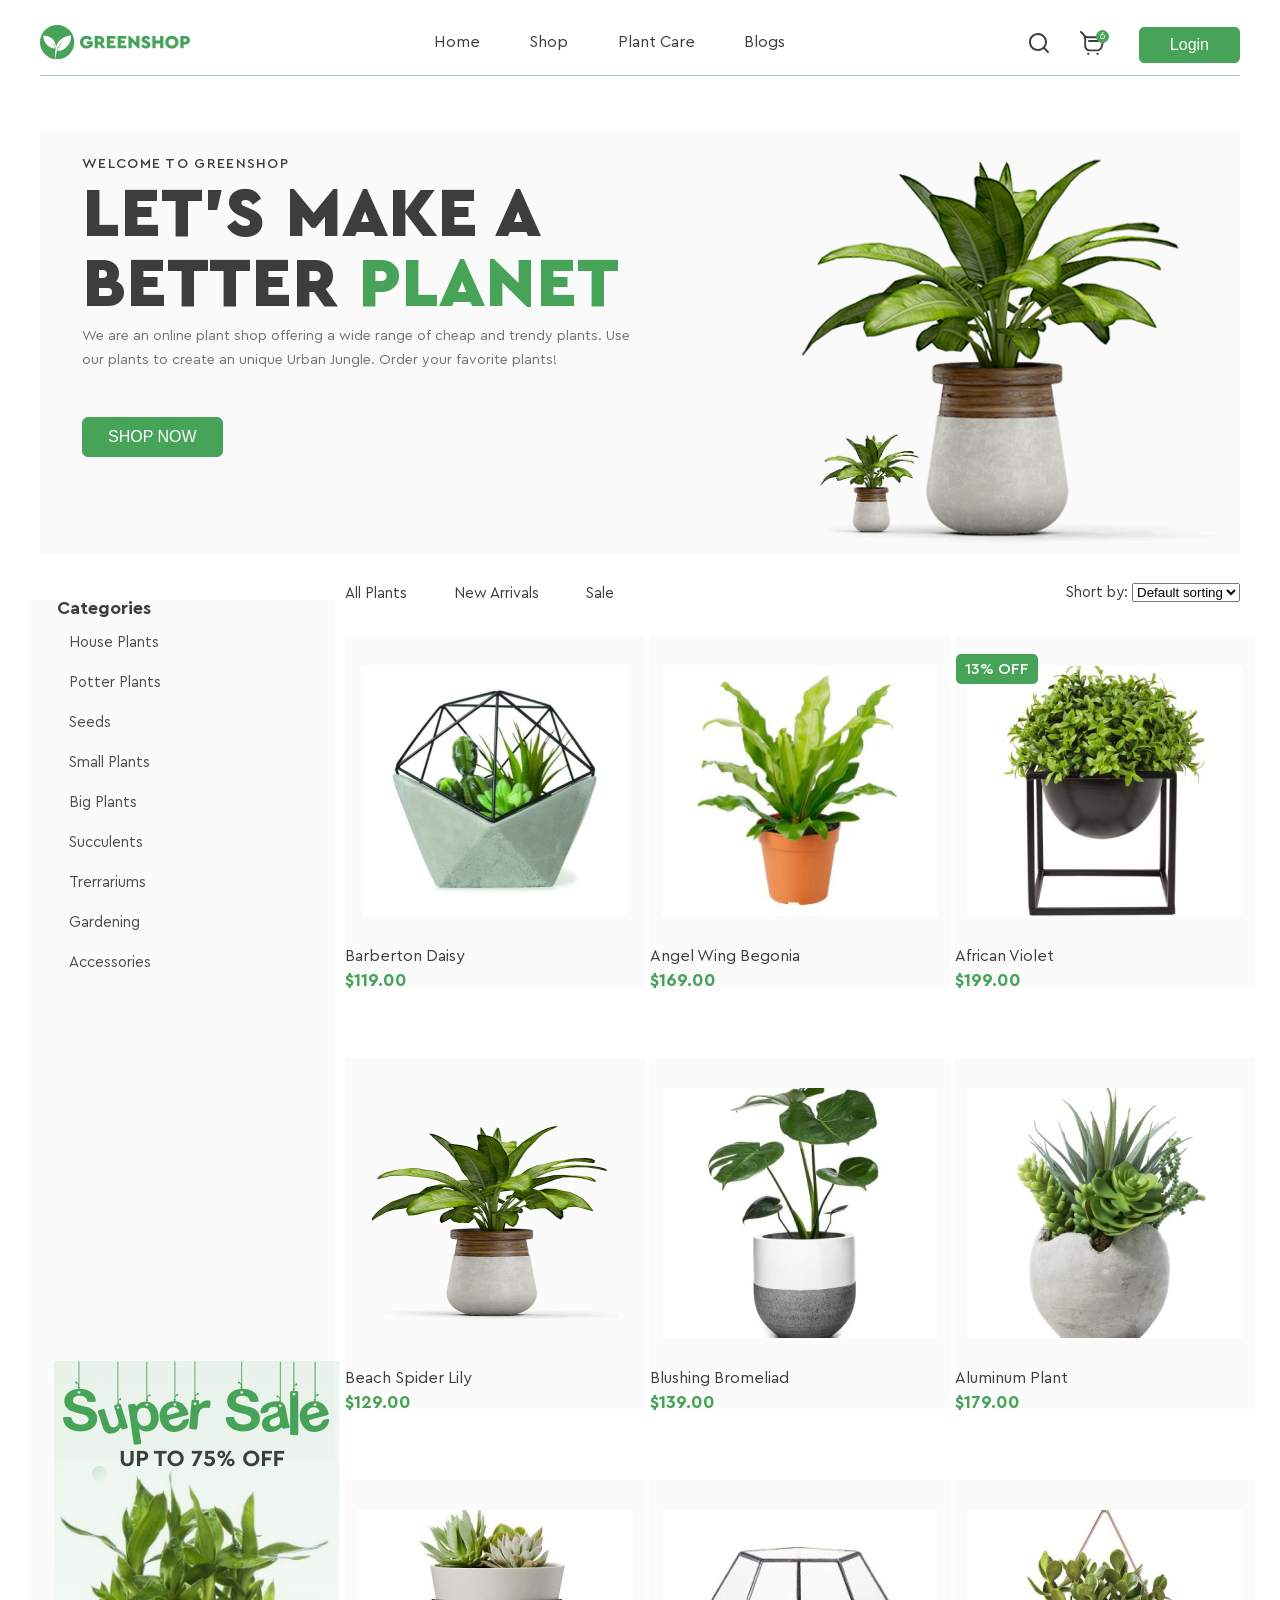
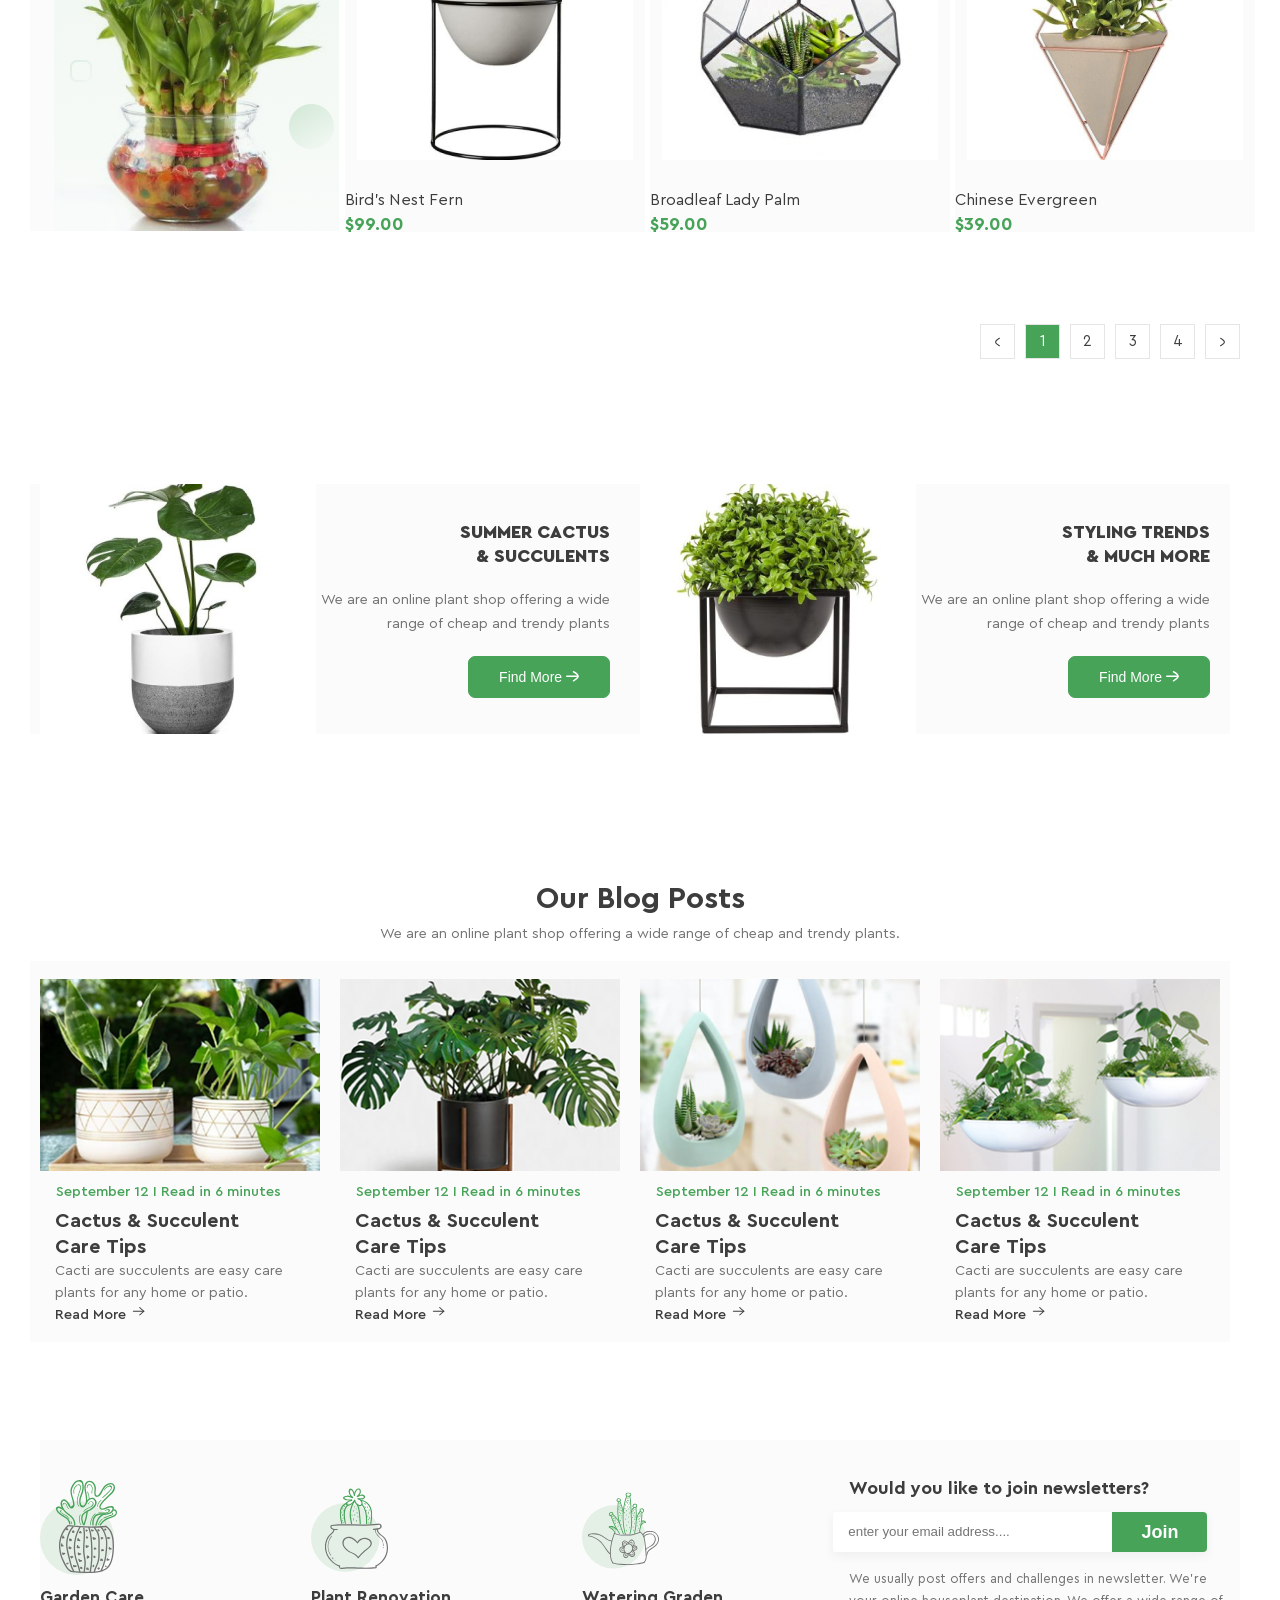
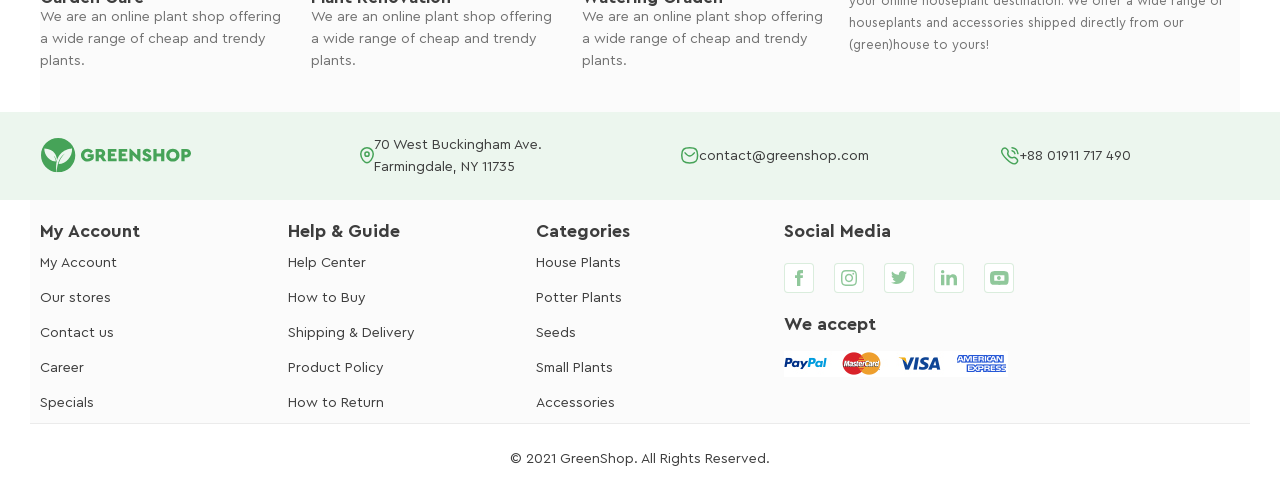
==== commit 87a0ee31: "add files lesson11" ====
--- a/index.html
+++ b/index.html
@@ -4,7 +4,7 @@
     <meta charset="UTF-8">
     <meta name="viewport" content="width=device-width, initial-scale=1.0">
     <link rel="stylesheet" href="css/style.css">
-    <title>Lesson 10</title>
+    <title>Lesson 11</title>
 </head>
 <body class="body">
     <div class="wrapper">
@@ -326,12 +326,476 @@
 
             </div>
         </div>
+        <section class="blog">
+            <h3>Our Blog Posts</h3>
+            <p>We are an online plant shop offering a wide range of cheap and trendy plants.</p>
+             <div class="blog-posts">
+                <article class="blog-cart">
+                    <img class="img-responsive" src="img/blog1.png" alt="blog1">
+                    <p class="blog-first">September 12 I Read in 6 minutes</p>
+                    <h3>Cactus & Succulent <br> Care Tips</h3>
+                    <p class="blog-second">Cacti are succulents are easy care plants for any home or patio.</p>
+                    <a href="#">Read More <svg width="17" height="15" viewBox="0 0 17 15" fill="none" xmlns="http://www.w3.org/2000/svg">
+                        <path d="M2.81104 7.28168C2.81104 7.04589 3.00932 6.85102 3.26659 6.82018L3.33811 6.81593L13.8796 6.81593C14.1707 6.81593 14.4067 7.02445 14.4067 7.28168C14.4067 7.51748 14.2084 7.71234 13.9512 7.74318L13.8796 7.74744L3.33811 7.74744C3.04702 7.74744 2.81104 7.53891 2.81104 7.28168Z" fill="#3D3D3D"/>
+                        <path d="M9.25625 3.87058C9.04998 3.68908 9.04926 3.39418 9.25465 3.21191C9.44137 3.0462 9.73415 3.03061 9.94082 3.1655L10 3.21049L14.2518 6.95142C14.4399 7.11691 14.457 7.37656 14.3031 7.55918L14.2518 7.61148L10.0001 11.353C9.79382 11.5345 9.46009 11.5339 9.25468 11.3517C9.06794 11.186 9.05154 10.9272 9.20507 10.7451L9.25622 10.693L13.1327 7.28128L9.25625 3.87058Z" fill="#3D3D3D"/>
+                        </svg>
+                    </a>
+                </article>
+                <article class="blog-cart">
+                    <img class="img-responsive" src="img/blog2.png" alt="blog2">
+                    <p class="blog-first">September 12 I Read in 6 minutes</p>
+                    <h3>Cactus & Succulent <br> Care Tips</h3>
+                    <p class="blog-second">Cacti are succulents are easy care plants for any home or patio.</p>
+                    <a href="#">Read More <svg width="17" height="15" viewBox="0 0 17 15" fill="none" xmlns="http://www.w3.org/2000/svg">
+                        <path d="M2.81104 7.28168C2.81104 7.04589 3.00932 6.85102 3.26659 6.82018L3.33811 6.81593L13.8796 6.81593C14.1707 6.81593 14.4067 7.02445 14.4067 7.28168C14.4067 7.51748 14.2084 7.71234 13.9512 7.74318L13.8796 7.74744L3.33811 7.74744C3.04702 7.74744 2.81104 7.53891 2.81104 7.28168Z" fill="#3D3D3D"/>
+                        <path d="M9.25625 3.87058C9.04998 3.68908 9.04926 3.39418 9.25465 3.21191C9.44137 3.0462 9.73415 3.03061 9.94082 3.1655L10 3.21049L14.2518 6.95142C14.4399 7.11691 14.457 7.37656 14.3031 7.55918L14.2518 7.61148L10.0001 11.353C9.79382 11.5345 9.46009 11.5339 9.25468 11.3517C9.06794 11.186 9.05154 10.9272 9.20507 10.7451L9.25622 10.693L13.1327 7.28128L9.25625 3.87058Z" fill="#3D3D3D"/>
+                        </svg>
+                    </a>
+                </article>
+                <article class="blog-cart">
+                    <img class="img-responsive" src="img/blog3.jpg" alt="blog1">
+                    <p class="blog-first">September 12 I Read in 6 minutes</p>
+                    <h3>Cactus & Succulent <br> Care Tips</h3>
+                    <p class="blog-second">Cacti are succulents are easy care plants for any home or patio.</p>
+                    <a href="#">Read More <svg width="17" height="15" viewBox="0 0 17 15" fill="none" xmlns="http://www.w3.org/2000/svg">
+                        <path d="M2.81104 7.28168C2.81104 7.04589 3.00932 6.85102 3.26659 6.82018L3.33811 6.81593L13.8796 6.81593C14.1707 6.81593 14.4067 7.02445 14.4067 7.28168C14.4067 7.51748 14.2084 7.71234 13.9512 7.74318L13.8796 7.74744L3.33811 7.74744C3.04702 7.74744 2.81104 7.53891 2.81104 7.28168Z" fill="#3D3D3D"/>
+                        <path d="M9.25625 3.87058C9.04998 3.68908 9.04926 3.39418 9.25465 3.21191C9.44137 3.0462 9.73415 3.03061 9.94082 3.1655L10 3.21049L14.2518 6.95142C14.4399 7.11691 14.457 7.37656 14.3031 7.55918L14.2518 7.61148L10.0001 11.353C9.79382 11.5345 9.46009 11.5339 9.25468 11.3517C9.06794 11.186 9.05154 10.9272 9.20507 10.7451L9.25622 10.693L13.1327 7.28128L9.25625 3.87058Z" fill="#3D3D3D"/>
+                        </svg>
+                    </a>
+                </article>
+                <article class="blog-cart">
+                    <img class="img-responsive" src="img/blog4.png" alt="blog1">
+                    <p class="blog-first">September 12 I Read in 6 minutes</p>
+                    <h3>Cactus & Succulent <br> Care Tips</h3>
+                    <p class="blog-second">Cacti are succulents are easy care plants for any home or patio.</p>
+                    <a href="#">Read More <svg width="17" height="15" viewBox="0 0 17 15" fill="none" xmlns="http://www.w3.org/2000/svg">
+                        <path d="M2.81104 7.28168C2.81104 7.04589 3.00932 6.85102 3.26659 6.82018L3.33811 6.81593L13.8796 6.81593C14.1707 6.81593 14.4067 7.02445 14.4067 7.28168C14.4067 7.51748 14.2084 7.71234 13.9512 7.74318L13.8796 7.74744L3.33811 7.74744C3.04702 7.74744 2.81104 7.53891 2.81104 7.28168Z" fill="#3D3D3D"/>
+                        <path d="M9.25625 3.87058C9.04998 3.68908 9.04926 3.39418 9.25465 3.21191C9.44137 3.0462 9.73415 3.03061 9.94082 3.1655L10 3.21049L14.2518 6.95142C14.4399 7.11691 14.457 7.37656 14.3031 7.55918L14.2518 7.61148L10.0001 11.353C9.79382 11.5345 9.46009 11.5339 9.25468 11.3517C9.06794 11.186 9.05154 10.9272 9.20507 10.7451L9.25622 10.693L13.1327 7.28128L9.25625 3.87058Z" fill="#3D3D3D"/>
+                        </svg>
+                    </a>
+                </article>                                
+            </div>
+        </section>
+        <section class="plant-container">
+        <div class="features-grid">
+            <div class="feature-card">
+            <div class="icon-wrapper">
+                <svg width="77" height="95" viewBox="0 0 77 95" fill="none" xmlns="http://www.w3.org/2000/svg">
+                <circle cx="37" cy="58" r="37" fill="#46A358" fill-opacity="0.13"/>
+                <g clip-path="url(#clip0_34619_43)">
+                <path d="M28.1295 46.3569C40.7024 48.0205 53.392 48.282 66.0232 47.1369C66.8797 47.0602 66.8886 45.7077 66.0232 45.7844C53.392 46.9295 40.7024 46.668 28.1295 45.0044C27.2775 44.8917 27.282 46.2487 28.1295 46.3569Z" fill="#727272"/>
+                <path d="M31.0304 92.0306C36.4649 92.7249 41.9353 93.063 47.4147 92.9864C52.2349 92.9188 57.925 93.1306 62.4448 91.2236C63.2295 90.89 62.8843 89.5826 62.0861 89.9207C57.4497 91.8773 51.5085 91.6113 46.5493 91.6429C41.3569 91.679 36.1779 91.3363 31.0259 90.6781C30.1739 90.5699 30.1784 91.9224 31.0304 92.0306Z" fill="#727272"/>
+                <path d="M27.6047 45.3156C21.3317 51.1674 18.4082 59.891 19.0987 68.3982C19.4529 72.7938 20.6905 77.0677 22.5513 81.053C24.2463 84.6867 26.7438 89.8938 30.4924 91.7828C31.2636 92.1705 31.9452 91.0074 31.1695 90.6151C27.681 88.8569 25.309 83.7941 23.7127 80.3723C21.8563 76.3824 20.6412 72.0499 20.3901 67.6453C19.9417 59.7062 22.7128 51.7219 28.5598 46.2714C29.1965 45.6808 28.2414 44.725 27.6047 45.3156Z" fill="#727272"/>
+                <path d="M65.5478 46.952C72.1661 51.1222 72.7893 60.1163 72.6279 67.1989C72.4486 75.0974 71.4755 87.6125 62.0862 89.9208C61.2477 90.1281 61.6019 91.431 62.4449 91.2237C72.2468 88.8162 73.6547 76.3958 73.9507 68.0374C74.2242 60.2155 73.5337 50.3874 66.2248 45.7844C65.4895 45.3245 64.8169 46.4922 65.5478 46.952Z" fill="#727272"/>
+                <path d="M32.5774 46.3659C27.6406 51.7083 25.4614 60.6302 26.2954 67.7849C26.7797 71.9461 28.089 76.0757 29.062 80.1377C30.0395 84.2087 31.0484 88.2481 33.2634 91.8413C33.7208 92.5806 34.8821 91.8999 34.4248 91.1605C32.3442 87.7883 31.3757 84.0193 30.4565 80.2008C29.5687 76.522 28.5329 72.8387 27.8468 69.1194C26.5465 62.0368 28.5822 52.6776 33.528 47.3217C34.1154 46.6815 33.1648 45.7257 32.5774 46.3659Z" fill="#727272"/>
+                <path d="M39.2404 46.9296C35.5636 53.4396 33.631 60.8332 33.7297 68.326C33.779 71.9237 34.2902 75.5258 35.2677 78.9882C36.4828 83.2846 38.3302 87.3601 39.1373 91.7738C39.2942 92.6303 40.5901 92.2652 40.4332 91.4131C39.7292 87.5495 38.236 83.9518 37.0478 80.228C35.8954 76.6123 35.2049 72.8839 35.0883 69.0834C34.8551 61.5681 36.7115 54.1429 40.4018 47.6103C40.8322 46.8529 39.6709 46.1722 39.2404 46.9296Z" fill="#727272"/>
+                <path d="M43.2045 48.2234C44.4825 55.7343 42.931 63.2586 43.061 70.8011C43.1193 74.2454 43.8861 77.4508 44.3345 80.8411C44.8008 84.3621 44.0027 87.9822 43.5677 91.4762C43.4601 92.3373 44.8053 92.3282 44.9129 91.4762C45.3523 87.9507 46.146 84.3034 45.6797 80.7509C45.2044 77.1172 44.4017 73.6728 44.3973 69.976C44.3883 62.5779 45.7514 55.2339 44.5004 47.8673C44.3524 47.0107 43.0566 47.3714 43.2045 48.2234Z" fill="#727272"/>
+                <path d="M48.2486 47.5968C50.6116 54.3818 50.8986 61.541 51.1363 68.6596C51.3963 76.3914 51.0107 84.0014 49.5759 91.6114C49.4144 92.4635 50.7103 92.8287 50.8717 91.9721C52.329 84.2448 52.746 76.5086 52.4815 68.6596C52.2393 61.4238 51.9434 54.1293 49.5445 47.2361C49.262 46.4246 47.9616 46.7762 48.2486 47.5968Z" fill="#727272"/>
+                <path d="M53.9077 47.6284C54.4054 49.1567 55.4815 50.1756 56.3066 51.519C57.2482 53.0519 57.7638 54.7876 58.0418 56.5548C58.6472 60.4139 58.3602 64.4534 58.3512 68.3441C58.3423 72.5774 58.6651 77.0541 57.5755 81.1882C56.616 84.8174 54.4143 87.9462 53.679 91.652C53.5086 92.5041 54.8044 92.8648 54.9748 92.0127C55.764 88.0454 58.2033 84.6867 59.0642 80.7374C59.9475 76.698 59.6875 72.4511 59.6964 68.3441C59.7054 64.5481 59.9341 60.6664 59.4364 56.8929C59.2166 55.2249 58.84 53.5748 58.1226 52.051C57.3244 50.3514 55.7864 49.0575 55.208 47.2722C54.9345 46.4472 53.6341 46.7988 53.9077 47.6284Z" fill="#727272"/>
+                <path d="M60.4498 47.4163C63.1223 49.941 64.4091 53.9714 65.3732 57.4518C66.3776 61.0765 66.0413 64.9447 65.8171 68.655C65.3642 76.1839 64.0997 83.7038 60.5081 90.4121C60.0956 91.1785 61.2569 91.8638 61.6695 91.0929C65.4987 83.9382 66.7767 75.8954 67.2026 67.8706C67.4179 63.8311 67.5927 59.8863 66.3327 55.9957C65.2387 52.6189 64.0325 48.9492 61.4004 46.4561C60.7727 45.8655 59.8176 46.8212 60.4498 47.4163Z" fill="#727272"/>
+                <path d="M32.4697 50.7977C32.3307 51.1538 32.1783 51.5055 32.0124 51.8526C31.8016 52.2899 32.0482 52.8895 32.5953 52.8715C32.9854 52.858 33.2948 52.6822 33.5728 52.4162C33.6625 52.3305 33.7521 52.2403 33.8373 52.1547C33.9494 52.042 33.8015 52.2223 33.8867 52.1186C33.8687 52.1457 33.7746 52.1367 33.8598 52.1457C33.6445 51.8616 33.4293 51.5731 33.2096 51.2891C33.1513 51.5911 33.0885 51.8932 33.0302 52.1998C32.9585 52.5559 33.1334 52.9301 33.501 53.0338C33.8329 53.124 34.2588 52.9211 34.3306 52.5604C34.3889 52.2584 34.4516 51.9563 34.5099 51.6498C34.5996 51.1899 34.3171 50.8383 33.8598 50.7932C33.4876 50.7571 33.1513 50.9555 32.8867 51.1989C32.7926 51.2846 32.7119 51.3747 32.6177 51.4604C32.5863 51.4875 32.5594 51.5145 32.528 51.5416C32.5415 51.528 32.5549 51.519 32.5684 51.5055C32.5011 51.5416 32.5011 51.5461 32.5774 51.5145C32.5011 51.5325 32.5056 51.537 32.5908 51.5145C32.7836 51.8526 32.9764 52.1908 33.1737 52.5334C33.3889 52.0826 33.5862 51.6227 33.7656 51.1583C33.8956 50.8157 33.6221 50.4145 33.2948 50.3243C32.9181 50.2206 32.6043 50.4551 32.4697 50.7977Z" fill="#727272"/>
+                <path d="M29.1385 58.8902C29.0757 59.2689 29.0129 59.6476 28.9501 60.0217C28.9008 60.3238 28.9815 60.6213 29.2595 60.7836C29.5061 60.9279 29.8783 60.9009 30.0756 60.68C30.2056 60.5312 30.3357 60.3824 30.4657 60.2336C30.5509 60.1345 30.672 59.9496 30.7751 59.8955C30.663 59.9271 30.5509 59.9586 30.4343 59.9857C30.4567 59.9812 30.4836 59.9812 30.5061 59.9767C30.394 59.9451 30.2819 59.9135 30.1653 59.8865C30.1832 59.9 30.2011 59.9135 30.2191 59.9271C30.107 59.7332 29.9949 59.5394 29.8873 59.341C29.9231 59.7287 29.8155 60.1615 29.7707 60.5537C29.7079 61.1173 30.376 61.3246 30.7841 61.1398C31.3132 60.8918 31.6674 60.4365 31.8557 59.891C31.4791 59.9902 31.1069 60.0894 30.7303 60.1886C30.7168 60.1029 30.7033 60.0172 30.6899 59.9316C30.4702 60.7746 31.7705 61.1353 31.9858 60.2922C32.0844 59.909 31.9947 59.4898 31.6808 59.2328C31.2773 58.9037 30.7347 59.0209 30.5554 59.5303C30.4747 59.7558 30.3088 59.873 30.1025 59.9722C30.4388 60.166 30.7751 60.3599 31.1159 60.5582C31.1831 59.9541 31.506 58.8811 30.6809 58.6512C29.9859 58.4574 29.4972 59.2869 29.1205 59.7242C29.4972 59.9451 29.8693 60.1615 30.246 60.3824C30.3088 60.0037 30.3715 59.625 30.4343 59.2508C30.4926 58.8902 30.3401 58.5205 29.9635 58.4168C29.6451 58.3311 29.1967 58.5295 29.1385 58.8902Z" fill="#727272"/>
+                <path d="M28.56 67.0366C28.6048 67.5686 28.6541 68.1005 28.699 68.628C28.7662 69.3809 29.7751 69.5567 30.0217 68.8083C30.1563 68.3936 30.3446 68.0194 30.5822 67.6497C30.1742 67.5956 29.7617 67.5415 29.3536 67.4874C29.5106 67.8796 29.6182 68.2809 29.6765 68.7047C29.7437 69.1825 30.3222 69.2637 30.663 69.1104C30.8333 69.0338 30.9723 68.885 31.062 68.7227C31.1024 68.6506 31.1338 68.5649 31.1607 68.4883C31.1741 68.4477 31.1831 68.4071 31.1965 68.3665C31.219 68.2989 31.21 68.3034 31.1786 68.3801C31.08 68.4387 30.9813 68.4973 30.8827 68.5559C30.9051 68.5469 30.932 68.5424 30.9544 68.5333C30.8333 68.5333 30.7168 68.5333 30.5957 68.5333C30.5867 68.5288 30.5778 68.5243 30.5733 68.5153C30.4926 68.4342 30.4119 68.353 30.3311 68.2719C30.3446 68.2899 30.3536 68.3079 30.367 68.326C30.3446 68.1501 30.3222 67.9788 30.2998 67.803C30.2953 67.8255 30.2953 67.8481 30.2908 67.8661C30.2415 68.2268 30.376 68.5919 30.7616 68.7001C31.0755 68.7858 31.5418 68.5919 31.5911 68.2268C31.6315 67.9337 31.6091 67.6677 31.3938 67.4468C31.2145 67.2665 30.941 67.1808 30.6899 67.2079C30.4298 67.2394 30.2011 67.3927 30.0621 67.6136C30.0038 67.7083 29.9231 67.8391 29.9186 67.9473C29.9141 68.105 29.8469 67.9923 29.9904 67.9292C30.3177 68.0645 30.6495 68.1997 30.9768 68.335C30.9185 67.9157 30.8109 67.5145 30.654 67.1177C30.4388 66.5857 29.7572 66.4325 29.4254 66.9554C29.1294 67.4198 28.9008 67.9157 28.7304 68.4342C29.1698 68.4928 29.6092 68.5559 30.0531 68.6145C30.0083 68.0825 29.959 67.5505 29.9141 67.023C29.8827 66.6579 29.6272 66.3468 29.2415 66.3468C28.8963 66.3603 28.5286 66.6714 28.56 67.0366Z" fill="#727272"/>
+                <path d="M30.1786 76.5762C30.2234 77.3561 30.6135 78.0369 31.2906 78.4336C31.739 78.6906 32.295 78.3615 32.304 77.8475C32.3084 77.4508 32.3981 77.0856 32.5506 76.7204C32.1739 76.8196 31.8018 76.9188 31.4251 77.018C31.6089 77.2434 31.8062 77.4418 32.026 77.6266C32.3847 77.9287 33.0393 77.8701 33.1514 77.3291C33.1783 77.2073 33.2097 77.1036 33.2501 76.9909C32.8734 77.0901 32.5013 77.1893 32.1246 77.2885C32.165 77.2659 32.1874 77.293 32.1829 77.3651C32.3264 77.7033 32.8196 77.7754 33.1021 77.6086C33.4474 77.4057 33.4877 77.0225 33.3442 76.6844C33.2859 76.5491 33.1918 76.4274 33.0752 76.3327C32.6582 76.0036 32.147 76.1253 31.9497 76.6303C31.9049 76.743 31.8735 76.8512 31.8511 76.9684C32.2277 76.8692 32.5999 76.77 32.9766 76.6708C32.7568 76.486 32.5595 76.2831 32.3757 76.0622C32.017 75.6204 31.4251 75.9495 31.2502 76.3598C31.0529 76.8331 30.9633 77.3336 30.9543 77.8475C31.2906 77.6537 31.6269 77.4598 31.9677 77.2614C31.7076 77.1127 31.5372 76.8782 31.5193 76.5717C31.4744 75.7151 30.1292 75.7061 30.1786 76.5762Z" fill="#727272"/>
+                <path d="M32.9497 85.8498C33.1066 86.2555 33.2949 86.6297 33.5505 86.9859C33.9496 87.5359 34.7433 87.333 34.806 86.6433C34.8105 86.6027 34.8823 86.1023 34.8554 86.0797C34.6625 86.2014 34.4742 86.3232 34.2814 86.4449C34.3263 86.508 34.3666 86.5666 34.4159 86.6252C34.5863 86.8416 34.7971 87.0265 35.0706 87.1031C35.2813 87.1572 35.5279 87.1302 35.7118 87.0129C35.8329 86.9318 35.918 86.8371 35.9808 86.7064C36.0032 86.6523 36.0257 86.5982 36.0481 86.5441C36.1512 86.2195 35.9539 86.1654 35.4607 86.3818C35.7297 87.2023 37.0301 86.8506 36.7565 86.0211C36.5682 85.4531 36.0212 85.0834 35.4248 85.3088C35.1827 85.4035 34.9719 85.5838 34.8554 85.8182C34.8195 85.8904 34.6894 86.2014 34.7343 86.2916C34.9944 86.1428 35.2499 85.9896 35.51 85.8408C35.4741 85.7957 35.4383 85.7551 35.4069 85.71C35.1917 85.2727 34.5684 85.0248 34.12 85.1871C33.4878 85.4125 33.5147 86.0887 33.4653 86.6478C33.8823 86.5351 34.2993 86.4224 34.7208 86.3051C34.537 86.0527 34.3711 85.7867 34.2545 85.4936C33.9317 84.6912 32.6313 85.0383 32.9497 85.8498Z" fill="#727272"/>
+                <path d="M40.1374 50.9824C39.6532 51.3476 39.2496 51.7804 38.9851 52.3349C38.6398 53.0563 39.4424 53.6243 40.0433 53.1555C40.1868 53.0427 40.3303 52.93 40.4737 52.8173C40.5365 52.7677 40.5993 52.7181 40.6666 52.6686C40.6979 52.6415 40.7293 52.619 40.7607 52.5919C40.8728 52.5108 40.8145 52.5243 40.5858 52.628C40.4737 52.5964 40.3616 52.5649 40.2451 52.5378C40.2585 52.5468 40.272 52.5558 40.2854 52.5649C40.2047 52.4837 40.124 52.4026 40.0433 52.3214C40.0298 52.2628 40.0119 52.2087 39.9984 52.1501C40.0029 52.087 40.0029 52.078 39.9895 52.1321C39.9581 52.1546 39.9491 52.3079 39.9491 52.3304C39.9177 52.5378 39.9357 52.7407 40.0433 52.93C40.1419 53.1014 40.3168 53.2546 40.5096 53.3042C40.5903 53.3268 40.6935 53.3358 40.7787 53.3358C40.8594 53.3358 40.9311 53.3223 41.0028 53.2952C41.097 53.2682 41.0656 53.2591 40.9042 53.2682C40.8056 53.2096 40.7069 53.1509 40.6083 53.0923C40.6217 53.1059 40.6352 53.1194 40.6486 53.1329C40.5903 53.0337 40.532 52.9345 40.4737 52.8354C40.4782 52.8489 40.4827 52.8669 40.4872 52.8804C40.5096 52.7046 40.532 52.5333 40.5545 52.3575C40.5455 52.371 40.541 52.3845 40.532 52.3981C40.124 53.1645 41.2853 53.8497 41.6934 53.0788C41.8683 52.7542 41.8279 52.389 41.5544 52.1321C41.4109 51.9968 41.2181 51.9157 41.0208 51.9112C40.9087 51.9066 40.7787 51.9788 40.68 51.9698C40.7921 52.0013 40.9042 52.0329 41.0208 52.0599C41.0029 52.0464 40.9849 52.0329 40.9715 52.0239C41.0522 52.105 41.1329 52.1862 41.2136 52.2673C41.2046 52.2493 41.1957 52.2312 41.1867 52.2132C41.2181 52.3259 41.2495 52.4386 41.2764 52.5558C41.2674 52.4702 41.2809 52.5153 41.3122 52.389C41.3481 52.2312 41.3526 52.0599 41.3167 51.8976C41.2405 51.573 40.9984 51.3386 40.6755 51.28C40.3392 51.2169 40.1105 51.3927 39.855 51.5911C39.5994 51.7894 39.3438 51.9923 39.0882 52.1907C39.4424 52.4657 39.7922 52.7362 40.1464 53.0112C40.3078 52.6776 40.5141 52.371 40.8145 52.1456C41.106 51.9292 41.2539 51.5595 41.0567 51.2214C40.8908 50.9374 40.4334 50.766 40.1374 50.9824Z" fill="#727272"/>
+                <path d="M37.5051 58.5926C37.393 59.1336 37.2853 59.6746 37.1732 60.2201C37.0342 60.9099 37.7786 61.3066 38.2987 60.8783C38.4512 60.7521 38.5857 60.5943 38.6843 60.423C38.7516 60.3057 38.8323 60.0668 38.8682 60.0082C38.7875 60.0893 38.7067 60.1705 38.626 60.2516C38.6485 60.2381 38.6664 60.2246 38.6888 60.2066C38.5767 60.2381 38.4646 60.2697 38.348 60.2967C38.3749 60.2922 38.4018 60.2922 38.4287 60.2877C38.3166 60.2561 38.2045 60.2246 38.088 60.1975C37.9803 60.1479 37.9759 59.9721 38.0073 60.202C38.0162 60.2607 38.0297 60.3102 38.0476 60.3643C38.1104 60.5672 38.2225 60.7476 38.3929 60.8738C38.5498 60.991 38.7337 61.0541 38.9309 61.0496C39.052 61.0451 39.1641 61.0135 39.2717 60.9594C39.33 60.9369 39.3793 60.9053 39.4242 60.8648C39.5408 60.7836 39.5094 60.7881 39.3345 60.8693C39.2224 60.8377 39.1103 60.8062 38.9937 60.7791C39.0117 60.7881 39.0161 60.7971 39.0296 60.8332C39.3166 61.6492 40.6169 61.2976 40.3254 60.4725C40.1999 60.1164 40.0161 59.7873 39.6708 59.6115C39.4914 59.5168 39.2672 59.4897 39.0699 59.5348C38.8727 59.5799 38.7561 59.7106 38.5857 59.7918C38.6978 59.7602 38.8099 59.7287 38.9265 59.7016C38.904 59.7016 38.8771 59.7016 38.8547 59.7016C38.9668 59.7332 39.0789 59.7647 39.1955 59.7918C39.3166 60.0037 39.3524 60.0352 39.3031 59.8865C39.2941 59.8279 39.2852 59.7693 39.2762 59.7106C39.2448 59.5934 39.1955 59.4717 39.1327 59.3725C38.9668 59.111 38.6933 58.9397 38.3839 58.9442C38.079 58.9487 37.801 59.1246 37.6575 59.3906C37.5364 59.616 37.5454 59.7512 37.3391 59.9225C37.7158 60.1434 38.088 60.3598 38.4646 60.5807C38.5767 60.0397 38.6843 59.4988 38.7964 58.9578C38.9758 58.1012 37.6799 57.7405 37.5051 58.5926Z" fill="#727272"/>
+                <path d="M36.9854 65.5038C36.8464 66.2296 36.7567 66.96 36.7343 67.6948C36.7163 68.2088 37.3172 68.5334 37.7476 68.2809C37.9449 68.1637 38.0884 68.0059 38.196 67.803C38.2364 67.7264 38.353 67.5506 38.3306 67.4829C38.3261 67.4739 38.2857 67.5325 38.3037 67.5235C38.1916 67.5551 38.0795 67.5866 37.9629 67.6137C37.9539 67.6182 37.9405 67.6182 37.9315 67.6227C37.8508 67.5416 37.7701 67.4604 37.6894 67.3793C37.7656 67.4784 37.7566 67.4694 37.7656 67.5731C37.8149 68.1276 38.4785 68.4973 38.9135 68.051C38.9628 67.9969 39.0121 67.9473 39.0659 67.8977C38.9718 67.9428 38.8731 67.9338 38.779 67.8797C38.7207 67.7805 38.6624 67.6813 38.6041 67.5821C38.613 67.6092 38.622 67.6362 38.6355 67.6633C38.761 68.0059 39.0928 68.2403 39.465 68.1367C39.7923 68.0465 40.0614 67.6498 39.9358 67.3026C39.5861 66.3469 38.5682 66.4686 37.9629 67.0952C38.344 67.253 38.7296 67.4153 39.1108 67.5731C39.057 66.9194 38.7341 66.2116 37.9629 66.2612C37.649 66.2792 37.371 66.4641 37.2051 66.7301C37.1468 66.8247 37.1064 66.9329 37.0616 67.0366C37.0123 67.1493 36.9271 67.1899 37.0661 67.1088C37.4024 67.3026 37.7387 67.4965 38.0795 67.6948C38.0974 67.0772 38.1647 66.4686 38.2812 65.86C38.4471 65.0124 37.1513 64.6517 36.9854 65.5038Z" fill="#727272"/>
+                <path d="M37.6534 73.2266C37.8059 73.8307 37.9897 74.4213 38.2049 75.0029C38.3798 75.4762 38.9403 75.6746 39.3304 75.3004C39.5008 75.1336 39.6174 74.9398 39.6757 74.7053C39.6981 74.6106 39.716 74.4979 39.7205 74.4033C39.734 74.1147 39.7026 74.3537 39.7295 74.3402C39.6174 74.3717 39.5053 74.4033 39.3887 74.4303C39.4201 74.4303 39.447 74.4258 39.4784 74.4258C39.3663 74.3942 39.2542 74.3627 39.1376 74.3356C39.0479 74.2951 39.0748 74.2545 39.1466 74.3807C39.1824 74.4438 39.2138 74.4979 39.2587 74.5565C39.3977 74.7369 39.5681 74.8586 39.7967 74.8902C39.9985 74.9172 40.1913 74.8676 40.3617 74.7504C40.4559 74.6828 40.5411 74.6061 40.6039 74.507C40.6308 74.4529 40.6577 74.3988 40.6801 74.3447C40.7698 74.1688 40.6935 74.2139 40.4514 74.4844C40.3303 74.4844 40.2138 74.4844 40.0927 74.4844C40.0389 74.4393 39.9896 74.3897 39.9357 74.3447C39.9044 74.2319 39.873 74.1192 39.8461 74.002C39.8461 74.0291 39.8461 74.0561 39.8461 74.0832C39.8326 74.9533 41.1778 74.9533 41.1913 74.0832C41.2002 73.6278 40.8863 73.2717 40.4514 73.1815C40.2182 73.1319 39.9851 73.1815 39.7923 73.3213C39.6981 73.3889 39.6219 73.4655 39.5591 73.5602C39.5456 73.5873 39.5322 73.6188 39.5143 73.6459C39.3977 73.8713 39.4291 73.8668 39.6129 73.6323C39.725 73.6008 39.8371 73.5692 39.9537 73.5422C39.9313 73.5467 39.9088 73.5467 39.8864 73.5512C39.9985 73.5828 40.1106 73.6143 40.2272 73.6414C40.42 73.736 40.3214 73.7045 40.2496 73.5782C40.1958 73.4791 40.1241 73.3844 40.0434 73.3123C39.7878 73.0823 39.4515 73.0237 39.1331 73.1364C38.8775 73.2266 38.6847 73.425 38.5547 73.6549C38.4829 73.7856 38.4471 73.9164 38.4202 74.0606C38.4067 74.1237 38.4202 74.3041 38.3798 74.3447C38.7565 74.4438 39.1286 74.543 39.5053 74.6422C39.2901 74.0606 39.1062 73.4655 38.9538 72.8659C38.734 72.0274 37.4382 72.3835 37.6534 73.2266Z" fill="#727272"/>
+                <path d="M38.3302 79.687C38.5724 80.4038 38.8818 81.0936 39.2629 81.7428C39.5364 82.2072 40.1418 82.1531 40.4242 81.7428C40.5005 81.6301 40.5543 81.5129 40.5901 81.3821C40.5946 81.3416 40.5991 81.3055 40.6081 81.2649C40.6798 81.0034 40.617 81.0125 40.4108 81.2965C40.2897 81.2965 40.1731 81.2965 40.0521 81.2965C39.8637 81.2379 39.9489 81.2514 40.0476 81.3596C40.1193 81.4362 40.209 81.5174 40.3032 81.5715C40.496 81.6797 40.7247 81.7203 40.9444 81.7022C41.4466 81.6662 41.7918 81.3326 41.9577 80.8772C42.2582 80.0612 40.9578 79.7051 40.6619 80.5165C40.7471 80.2911 40.9578 80.4174 40.922 80.3092C40.8951 80.2325 40.7381 80.1288 40.6664 80.0883C40.4467 79.962 40.1821 79.935 39.9445 80.0161C39.7247 80.0883 39.5499 80.2551 39.4378 80.4579C39.3391 80.6383 39.366 80.9088 39.2584 81.0621C39.644 81.0621 40.0341 81.0621 40.4198 81.0621C40.0924 80.5075 39.8279 79.9395 39.6216 79.3309C39.3526 78.5103 38.0522 78.862 38.3302 79.687Z" fill="#727272"/>
+                <path d="M40.1016 87.4007C40.1061 87.7749 40.1599 88.149 40.2765 88.5007C40.3617 88.7577 40.5635 88.947 40.837 88.9831C41.0836 89.0146 41.393 88.9019 41.5051 88.6585C41.5813 88.4962 41.6575 88.3339 41.7338 88.1761C41.7696 88.0995 41.8055 88.0273 41.8369 87.9507C41.8548 87.9146 41.8728 87.874 41.8907 87.838C41.9266 87.7703 41.9266 87.7703 41.8907 87.838C41.7921 87.8966 41.6934 87.9552 41.5948 88.0138C41.6082 88.0093 41.6262 88.0003 41.6396 87.9958C41.5185 87.9958 41.402 87.9958 41.2809 87.9958C41.2585 87.9867 41.2316 87.9732 41.2091 87.9642C41.1284 87.8831 41.0477 87.8019 40.967 87.7208C40.8998 87.608 40.9625 87.7027 40.9894 87.7794C41.0119 87.8515 41.0388 87.9191 41.0612 87.9913C41.1105 88.131 41.1598 88.2753 41.2047 88.415C41.3212 88.7622 41.6665 88.9876 42.0342 88.8884C42.366 88.7982 42.6216 88.4015 42.505 88.0544C42.3122 87.4953 42.1508 86.5756 41.3706 86.6793C40.7652 86.7605 40.5635 87.4998 40.3393 87.9777C40.7473 88.0318 41.1598 88.0859 41.5679 88.14C41.4827 87.874 41.4423 87.6576 41.4378 87.3962C41.4333 87.0445 41.1329 86.7019 40.7652 86.7199C40.411 86.7379 40.0971 87.022 40.1016 87.4007Z" fill="#727272"/>
+                <path d="M46.2803 88.2211C46.2444 88.5277 46.2085 88.8388 46.1727 89.1453C46.1368 89.4339 46.4058 89.7269 46.6659 89.799C46.9708 89.8847 47.2533 89.7359 47.4237 89.488C47.5448 89.3121 47.6658 89.1408 47.7869 88.965C47.8407 88.8838 47.899 88.8072 47.9528 88.7261C47.9752 88.6945 47.9976 88.6629 48.02 88.6314C48.1187 88.4961 48.1052 88.5051 47.9842 88.6584C47.8721 88.69 47.76 88.7215 47.6434 88.7486C47.6658 88.7486 47.6838 88.7486 47.7062 88.7486C47.5941 88.717 47.482 88.6855 47.3654 88.6584C47.2309 88.424 47.186 88.3789 47.2309 88.5232C47.2443 88.5773 47.2533 88.6359 47.2667 88.69C47.2892 88.8027 47.3116 88.9109 47.3385 89.0236C47.3878 89.258 47.4102 89.533 47.5313 89.7449C47.6479 89.9433 47.8407 90.1146 48.0649 90.1777C48.4102 90.2724 48.6926 90.0966 48.8944 89.8261C49.1141 89.533 48.9393 89.0687 48.6523 88.9019C48.307 88.699 47.9528 88.8523 47.7331 89.1453C47.7241 89.1589 47.7151 89.1724 47.7062 89.1814C47.899 89.0687 48.0918 88.956 48.2891 88.8478C48.2756 88.8478 48.2622 88.8523 48.2487 88.8523C48.3608 88.8838 48.4729 88.9154 48.5895 88.9425C48.7061 89.0011 48.7778 89.3302 48.7106 88.9966C48.6926 88.9019 48.6702 88.8117 48.6523 88.717C48.6164 88.5502 48.585 88.3834 48.5492 88.2166C48.4684 87.865 48.2577 87.5223 47.89 87.4186C47.482 87.3059 47.1591 87.5404 46.9305 87.8469C46.7018 88.158 46.4865 88.4781 46.2668 88.7937C46.6838 88.9064 47.1008 89.0191 47.5223 89.1363C47.5582 88.8297 47.5941 88.5187 47.6299 88.2121C47.6703 87.8469 47.2892 87.5359 46.9574 87.5359C46.5583 87.5449 46.3251 87.8605 46.2803 88.2211Z" fill="#727272"/>
+                <path d="M46.926 75.8729C46.7601 76.5942 46.6794 77.3336 46.6929 78.073C46.7018 78.7086 47.6345 79.0377 47.9484 78.4156C48.0829 78.1451 48.2174 77.8791 48.3519 77.6086C48.4506 77.4102 48.5223 77.1623 48.7017 77.0225C48.603 77.0811 48.5044 77.1397 48.4057 77.1984C48.4057 77.1938 48.4057 77.1893 48.4102 77.1848C48.195 77.018 47.9797 76.8557 47.76 76.6889C47.8452 77.009 47.9304 77.3291 48.0156 77.6492C48.1232 78.0504 48.6389 78.2939 49.0021 78.0549C49.0649 78.0144 49.1276 77.9693 49.1904 77.9287C49.9078 77.4508 49.2352 76.2787 48.5133 76.761C48.4506 76.8016 48.3878 76.8467 48.325 76.8873C48.6523 77.0225 48.9841 77.1578 49.3115 77.293C49.2263 76.9729 49.1411 76.6528 49.0559 76.3328C48.9797 76.0487 48.7017 75.8323 48.4057 75.8368C47.4596 75.8549 47.1368 77.0361 46.787 77.7394C47.204 77.8521 47.621 77.9648 48.0425 78.082C48.0335 77.4553 48.0874 76.8512 48.2264 76.2381C48.4147 75.386 47.1188 75.0253 46.926 75.8729Z" fill="#727272"/>
+                <path d="M45.6434 65.7562C45.6748 66.2881 45.7017 66.8156 45.7331 67.3476C45.769 68.0148 46.6209 68.2718 46.9886 67.6902C47.2487 67.2755 47.5087 66.8652 47.7688 66.4504C47.3832 66.4504 46.9931 66.4504 46.6075 66.4504C46.7016 66.6127 46.7599 66.7615 46.7689 66.9509C46.8003 67.546 47.4773 67.83 47.9168 67.4287C48.2576 67.1222 48.4773 66.7525 48.6432 66.3242C48.3158 66.4595 47.984 66.5947 47.6567 66.73C47.6567 66.739 47.6567 66.748 47.6522 66.7525C47.5939 66.6533 47.5356 66.5541 47.4773 66.455C47.4908 66.482 47.4998 66.5136 47.5132 66.5406C47.6522 66.8787 47.9571 67.1177 48.3427 67.014C48.6566 66.9283 48.9526 66.5226 48.8136 66.1799C48.697 65.9049 48.5759 65.7381 48.3338 65.5578C47.9526 65.2738 47.4863 65.5984 47.3473 65.9635C47.2666 66.1709 47.1276 66.3242 46.9662 66.473C47.3473 66.6308 47.7329 66.7931 48.1141 66.9509C48.0916 66.5271 47.984 66.1349 47.7688 65.7697C47.5043 65.3234 46.8765 65.3414 46.6075 65.7697C46.3474 66.1845 46.0873 66.5947 45.8273 67.0095C46.2443 67.1222 46.6613 67.2349 47.0828 67.3521C47.0514 66.8201 47.0245 66.2927 46.9931 65.7607C46.9393 64.8906 45.5941 64.8861 45.6434 65.7562Z" fill="#727272"/>
+                <path d="M46.0067 56.8163C45.9663 57.1589 45.9484 57.5016 45.9573 57.8442C45.9708 58.3131 46.5358 58.7459 46.9707 58.4303C47.1949 58.268 47.3339 58.0831 47.4101 57.8171C47.4281 57.754 47.446 57.6819 47.455 57.6188C47.4639 57.5602 47.4998 57.5557 47.4505 57.6007C47.2173 57.8171 46.9707 58.1282 46.5985 57.6774C46.6389 57.727 46.6254 57.7225 46.5985 57.6639C46.6299 57.7315 46.6524 57.8081 46.6837 57.8757C46.7375 57.993 46.8183 58.0967 46.9079 58.1868C47.1859 58.4618 47.5985 58.5159 47.9348 58.3221C48.2531 58.1417 48.3562 57.7089 48.1769 57.3979C47.9886 57.0778 47.576 56.9741 47.2577 57.1544C47.2442 57.1634 47.2263 57.1725 47.2128 57.1815C47.3249 57.1499 47.437 57.1184 47.5536 57.0913C47.5895 57.0868 47.9123 57.2671 47.8854 57.2761C47.9034 57.3122 47.9034 57.3122 47.8899 57.2807C47.8765 57.2446 47.863 57.2085 47.8451 57.1725C47.7913 57.0417 47.7285 56.92 47.6299 56.8118C47.4101 56.5819 47.0694 56.4692 46.76 56.5683C46.4685 56.6585 46.2757 56.8929 46.1815 57.177C46.1591 57.2401 46.1502 57.3032 46.1322 57.3708C46.1232 57.4024 46.1143 57.4294 46.1098 57.461C46.0919 57.5196 46.0919 57.5196 46.1143 57.461C46.1412 57.3753 46.1995 57.3077 46.2892 57.2626C46.6254 57.4565 46.9617 57.6503 47.3025 57.8487C47.2936 57.5061 47.3115 57.1634 47.3518 56.8208C47.3967 56.4692 47.0111 56.131 46.6793 56.1446C46.2802 56.1626 46.056 56.4421 46.0067 56.8163Z" fill="#727272"/>
+                <path d="M45.5945 49.8824C45.469 50.3783 45.5317 50.8878 45.7963 51.3251C46.1102 51.8571 46.8321 51.6948 47.0249 51.1628C47.0966 50.9644 46.989 51.2845 47.0563 51.0816C47.0832 51.005 47.1056 51.0411 47.0383 51.0726C46.8321 51.1808 46.5541 51.1087 46.4913 50.8382C46.5765 51.1943 46.9756 51.4062 47.3208 51.3116C47.6795 51.2124 47.8768 50.8382 47.7916 50.4775C47.6706 49.9636 47.1146 49.6886 46.6169 49.8058C46.1281 49.9275 45.8905 50.3558 45.729 50.7976C46.1371 50.7435 46.5496 50.6894 46.9576 50.6353C46.8904 50.5181 46.8814 50.5271 46.868 50.3874C46.8769 50.4595 46.8724 50.3693 46.8724 50.3468C46.8814 50.1484 46.8455 50.4279 46.8904 50.2341C46.9756 49.8914 46.7783 49.4857 46.4196 49.4C46.0743 49.3279 45.6887 49.5127 45.5945 49.8824Z" fill="#727272"/>
+                <path d="M26.3673 48.2865C26.17 48.548 25.9907 48.823 25.8337 49.1116C25.5692 49.5849 26.0176 50.3243 26.5915 50.1034C26.7978 50.0268 26.9996 49.9456 27.2058 49.869C26.9323 49.7112 26.6543 49.5534 26.3763 49.3956C26.4122 49.4993 26.4301 49.5669 26.4256 49.6706C26.4211 50.0132 26.7395 50.3784 27.0982 50.3468C27.4345 50.3198 27.7215 50.2386 28.0219 50.0944C28.3492 49.9366 28.4344 49.4632 28.264 49.1702C28.0667 48.8321 27.6722 48.7689 27.3448 48.9267C27.2776 48.9583 27.152 48.9898 27.0982 48.9944C27.3224 49.2198 27.5466 49.4452 27.7708 49.6706C27.7753 49.4542 27.7439 49.2378 27.6722 49.0349C27.5601 48.7148 27.2058 48.4263 26.8426 48.5616C26.6364 48.6382 26.4346 48.7193 26.2283 48.796C26.4794 49.1251 26.735 49.4587 26.9861 49.7878C27.1475 49.4993 27.3224 49.2243 27.5197 48.9628C27.7394 48.6698 27.5645 48.2054 27.2776 48.0386C26.9413 47.8447 26.587 47.9935 26.3673 48.2865Z" fill="#727272"/>
+                <path d="M22.5605 55.8786C22.3049 56.4421 22.0852 57.0192 21.9058 57.6143C21.7937 57.984 22.0403 58.3266 22.3766 58.4483C22.6636 58.552 22.973 58.4889 23.2241 58.3266C23.3317 58.2544 23.4035 58.1823 23.4842 58.0876C23.7936 57.718 23.3676 58.1958 23.1165 57.8848C23.0582 57.7856 22.9999 57.6864 22.9416 57.5872C22.9057 57.461 22.9326 57.7225 22.9326 57.718C22.9461 57.8217 22.973 57.9299 23.0268 58.0245C23.1299 58.2003 23.3183 58.3446 23.5111 58.3987C23.8743 58.4979 24.3406 58.3581 24.4975 57.9885C24.641 57.6548 24.5962 57.2626 24.2554 57.0643C23.9729 56.8974 23.4797 56.9696 23.3362 57.3077C23.3496 57.2897 23.3631 57.2716 23.381 57.2581C23.4797 57.1995 23.5783 57.1409 23.677 57.0823C23.8115 57.1229 23.946 57.1634 24.0805 57.204C24.1388 57.3032 24.1971 57.4024 24.2554 57.5016C24.2913 57.6278 24.2644 57.3167 24.2554 57.2852C24.2195 57.1499 24.1568 57.0282 24.0671 56.929C23.9012 56.7532 23.6859 56.6495 23.4438 56.636C23.2241 56.6269 23.0223 56.6901 22.843 56.8163C22.7578 56.8749 22.686 56.9425 22.6188 57.0237C22.3408 57.3483 22.5336 57.0733 22.7398 57.1454C22.8968 57.4249 23.0537 57.6999 23.2106 57.9794C23.3541 57.4971 23.5245 57.0282 23.7308 56.5683C23.8788 56.2347 23.8249 55.8425 23.4887 55.6441C23.1927 55.4683 22.7084 55.545 22.5605 55.8786Z" fill="#727272"/>
+                <path d="M21.0719 63.8537C20.9284 64.6292 20.9284 65.382 21.0808 66.1575C21.157 66.5407 21.5696 66.6849 21.9103 66.6308C22.1076 66.5993 22.2915 66.4866 22.4305 66.3378C22.4888 66.2747 22.5426 66.1981 22.5919 66.1259C22.6188 66.0853 22.6412 66.0448 22.6636 65.9997C22.704 65.9366 22.6906 65.9411 22.6143 66.0042C22.4933 66.0042 22.3767 66.0042 22.2556 66.0042C22.287 66.0132 22.3184 66.0222 22.3498 66.0312C22.2511 65.9726 22.1525 65.914 22.0538 65.8554C22.0045 65.7517 22 65.7562 22.0449 65.8689C22.0673 65.923 22.0897 65.9771 22.1121 66.0312C22.1839 66.1665 22.2825 66.2747 22.4081 66.3558C22.7085 66.5587 22.982 66.5452 23.3049 66.3964C23.6367 66.2476 23.7174 65.7607 23.547 65.4722C23.3497 65.1296 22.9596 65.08 22.6278 65.2288C22.6054 65.2378 22.5785 65.2513 22.556 65.2603C22.7309 65.2378 22.9013 65.2152 23.0762 65.1927C23.0493 65.1837 23.0224 65.1792 22.9955 65.1702C23.0941 65.2288 23.1928 65.2874 23.2914 65.346C23.3183 65.4361 23.3183 65.4452 23.2959 65.3775C23.2735 65.3054 23.2466 65.2378 23.2152 65.1747C23.1748 65.098 23.13 65.0214 23.0672 64.9583C22.8789 64.7554 22.6188 64.6607 22.3453 64.6878C22.1076 64.7103 21.8969 64.8275 21.731 64.9988C21.6503 65.08 21.583 65.1747 21.5247 65.2738C21.5113 65.3009 21.4933 65.3279 21.4799 65.355C21.3947 65.4812 21.4171 65.4677 21.5516 65.3189C21.8252 65.4767 22.1032 65.6345 22.3812 65.7923C22.278 65.2693 22.2735 64.7328 22.3722 64.2099C22.4395 63.8492 22.2735 63.4795 21.9014 63.3758C21.5696 63.2902 21.1391 63.4931 21.0719 63.8537Z" fill="#727272"/>
+                <path d="M22.0315 73.6142C22.2198 73.9929 22.4036 74.3716 22.5919 74.7503C22.7579 75.0839 23.2107 75.1606 23.5112 74.9938C23.7533 74.8585 23.9192 74.6421 23.9954 74.3716C24.0313 74.2499 24.0537 74.0966 24.0403 73.9704C24.0268 73.8261 24.0896 73.8667 24.0134 73.9343C23.9147 73.9929 23.8161 74.0515 23.7174 74.1101C23.7084 74.1146 23.6995 74.1146 23.6905 74.1192C23.5784 74.0876 23.4663 74.056 23.3497 74.029C23.5829 74.1642 23.695 74.3806 24.0358 74.3806C24.4393 74.3806 24.529 74.1417 24.7711 73.9028C24.6725 73.9614 24.5738 74.02 24.4752 74.0786C24.3452 73.9974 24.2151 73.9163 24.0851 73.8306C24.1389 74.1913 24.5918 74.3897 24.9146 74.304C25.3002 74.1958 25.4392 73.8351 25.3854 73.47C25.3227 73.0642 24.9415 72.7622 24.5469 72.7216C24.0851 72.6765 23.7847 72.929 23.565 73.3077C23.6457 73.2265 23.7264 73.1454 23.8071 73.0642C23.7847 73.0822 23.7578 73.1003 23.7353 73.1183C23.8474 73.0868 23.9595 73.0552 24.0761 73.0281C24.0537 73.0281 24.0268 73.0281 24.0044 73.0281C24.1165 73.0597 24.2286 73.0913 24.3452 73.1183C24.2645 73.0732 24.0537 72.8433 23.8744 72.7937C23.6188 72.7216 23.3497 72.7757 23.139 72.9335C22.9507 73.0732 22.8206 73.2806 22.7534 73.5015C22.7085 73.6413 22.7579 73.9253 22.6861 74.0245C22.7668 73.9433 22.8475 73.8622 22.9282 73.781C22.9013 73.7946 22.8744 73.8126 22.843 73.8261C23.148 73.9073 23.4573 73.9884 23.7623 74.0696C23.5739 73.6909 23.3901 73.3122 23.2018 72.9335C22.8072 72.149 21.6458 72.8343 22.0315 73.6142Z" fill="#727272"/>
+                <path d="M26.1832 83.6587C26.1608 84.2403 26.7617 84.5694 27.2683 84.4116C27.5105 84.335 27.6853 84.1637 27.8019 83.9473C27.8199 83.9112 27.8378 83.8706 27.8557 83.8346C27.9544 83.6768 27.8557 83.7219 27.5508 83.9788C27.4118 83.9608 27.4746 83.9608 27.5732 84.0149C27.8916 84.1907 28.3086 84.0915 28.4925 83.7715C28.6718 83.4604 28.5687 83.0231 28.2503 82.8472C27.9185 82.6624 27.5419 82.5542 27.1742 82.7075C26.9859 82.7886 26.8289 82.9239 26.7213 83.1042C26.6899 83.1538 26.6585 83.2124 26.6406 83.271C26.6316 83.2891 26.6227 83.3071 26.6137 83.3251C26.8468 83.0636 27.089 83.0411 27.3446 83.2575C27.4029 83.3567 27.4611 83.4559 27.5194 83.5551C27.5239 83.5911 27.5284 83.6272 27.5329 83.6633C27.5463 83.3071 27.2145 82.969 26.8603 82.987C26.4792 83.0005 26.1967 83.28 26.1832 83.6587Z" fill="#727272"/>
+                <path d="M51.0376 50.1575C51.1183 50.5633 51.2573 50.942 51.4322 51.3161C51.5981 51.6633 52.051 51.7084 52.3514 51.5596C52.5218 51.4739 52.6608 51.3207 52.7505 51.1538C52.7774 51.1043 52.7953 51.0502 52.8222 50.9961C52.9657 50.685 52.8177 51.1538 52.4725 51.1178C52.3604 51.0862 52.2483 51.0547 52.1317 51.0276C52.0555 50.9915 52.2438 51.1133 52.2438 51.1133C52.3155 51.1674 52.3649 51.1989 52.4501 51.235C52.6249 51.3116 52.8043 51.3252 52.9926 51.2981C53.3962 51.2305 53.6338 50.969 53.7863 50.6038C53.9253 50.2657 53.6338 49.86 53.3155 49.7698C52.9298 49.6616 52.6294 49.905 52.4859 50.2432C52.6429 49.9501 52.8402 49.887 53.0733 50.0538C53.0554 50.0358 53.0374 50.0177 53.015 50.0042C52.9298 49.9186 52.7684 49.8284 52.6518 49.7968C52.4366 49.7382 52.2034 49.7743 52.0151 49.887C51.8582 49.9817 51.7461 50.1305 51.6698 50.2928C51.6519 50.3333 51.6295 50.3784 51.6116 50.4235C51.5622 50.5678 51.5891 50.4325 51.6698 50.3964C51.9748 50.4776 52.2841 50.5587 52.5891 50.6399C52.4635 50.3739 52.3873 50.0944 52.329 49.8059C52.2617 49.4452 51.8313 49.2423 51.4995 49.3325C51.1363 49.4272 50.9704 49.7968 51.0376 50.1575Z" fill="#727272"/>
+                <path d="M52.5982 57.8982C52.6834 58.3265 52.773 58.7548 52.8582 59.1831C53.0017 59.8909 53.9478 59.7602 54.1541 59.1831C54.2214 58.9892 54.3379 58.863 54.4859 58.7278C54.1317 58.6827 53.7819 58.6376 53.4277 58.5925C53.5443 58.863 53.6653 59.138 53.7819 59.4085C53.9164 59.7196 54.4366 59.8548 54.7011 59.652C54.8626 59.5302 54.9926 59.422 55.0957 59.2417C55.1316 59.1786 55.1719 59.1019 55.1944 59.0298C55.2033 58.9983 55.2168 58.9667 55.2347 58.9397C55.3423 58.7413 55.1361 58.6782 54.6115 58.7503C54.5621 59.111 54.9567 59.4265 55.284 59.4265C55.6876 59.4265 55.9073 59.1155 55.9566 58.7503C56.0329 58.1868 55.5082 57.6773 54.9657 57.6773C54.6922 57.6773 54.4455 57.799 54.2617 57.9929C54.1765 58.0831 54.1182 58.1823 54.0599 58.2905C54.0241 58.3626 53.8851 58.588 54.0241 58.4843C54.329 58.5655 54.6384 58.6466 54.9433 58.7278C54.8267 58.4573 54.7056 58.1823 54.589 57.9118C54.4052 57.488 53.8178 57.515 53.5308 57.7765C53.208 58.0695 53.0017 58.4212 52.8538 58.8269C53.2842 58.8269 53.7192 58.8269 54.1496 58.8269C54.0644 58.3987 53.9747 57.9704 53.8895 57.5421C53.7236 56.6855 52.4233 57.0462 52.5982 57.8982Z" fill="#727272"/>
+                <path d="M53.7774 68.2403C53.737 68.5784 53.7774 68.9256 53.8671 69.2502C53.9792 69.6424 54.4903 69.9084 54.8535 69.6559C55.0912 69.4891 55.2347 69.3088 55.3378 69.0383C55.3647 68.9707 55.3871 68.8985 55.4095 68.8264C55.4499 68.6821 55.4095 68.876 55.293 68.894C55.1719 68.894 55.0553 68.894 54.9342 68.894C54.8221 68.8489 54.7504 68.7813 54.7325 68.6821C54.719 68.6371 54.7235 68.6506 54.7504 68.7227C54.7639 68.7633 54.7773 68.8084 54.7908 68.8489C54.867 69.0563 54.9746 69.2231 55.145 69.3629C55.5127 69.6604 55.9297 69.6109 56.2884 69.3313C56.5754 69.1059 56.5216 68.61 56.2884 68.3756C56.0059 68.0915 55.6248 68.1502 55.3378 68.3756C55.3243 68.3891 55.3064 68.3981 55.293 68.4116C55.3916 68.353 55.4902 68.2944 55.5889 68.2358C55.571 68.2403 55.553 68.2448 55.5351 68.2493C55.6562 68.2493 55.7727 68.2493 55.8938 68.2493C55.9745 68.2629 56.0911 68.5108 56.0418 68.362C56.0059 68.2448 55.9611 68.1231 55.8983 68.0194C55.71 67.7129 55.3781 67.537 55.0239 67.5731C54.71 67.6047 54.4545 67.803 54.2841 68.0645C54.2123 68.1772 54.163 68.3034 54.1226 68.4297C54.1092 68.4702 54.0823 68.5289 54.0778 68.5694C54.0733 68.628 54.0644 68.5559 54.1765 68.4793C54.5038 68.6145 54.8356 68.7498 55.1629 68.885C55.1001 68.6641 55.0912 68.4657 55.1181 68.2358C55.1584 67.8706 54.7773 67.5596 54.4455 67.5596C54.0554 67.5641 53.8222 67.8752 53.7774 68.2403Z" fill="#727272"/>
+                <path d="M53.4053 76.202C53.3694 76.6438 53.4053 77.0766 53.4725 77.5139C53.5532 78.0234 54.2752 78.1541 54.598 77.8115C54.7146 77.6898 54.8356 77.568 54.9612 77.4553C55.0733 77.3561 55.1899 77.257 55.2796 77.1938C54.9522 77.0586 54.6204 76.9233 54.2931 76.7881C54.3334 76.9053 54.3334 76.7701 54.32 76.8963C54.329 76.8016 54.2662 76.9819 54.311 76.9053C54.1362 77.2254 54.2348 77.6447 54.5532 77.8295C54.8626 78.0098 55.2975 77.9107 55.4724 77.5861C55.6652 77.2299 55.728 76.8151 55.5934 76.4274C55.4634 76.0577 54.9791 75.7467 54.607 76.0217C54.2662 76.2741 53.9478 76.5446 53.6564 76.8512C54.033 76.9504 54.4052 77.0496 54.7818 77.1488C54.737 76.8557 54.737 76.5131 54.7594 76.193C54.7863 75.8413 54.4321 75.5032 54.0868 75.5168C53.6922 75.5438 53.4367 75.8233 53.4053 76.202Z" fill="#727272"/>
+                <path d="M52.9748 85.0338C52.7327 85.4441 52.5489 85.8949 52.4457 86.3637C52.365 86.7199 52.5534 87.0941 52.9165 87.1978C53.2932 87.3015 53.616 87.0716 53.7461 86.7244C53.7864 86.6117 53.9209 86.3683 53.9927 86.2736C53.6743 86.2736 53.3605 86.2736 53.0421 86.2736C52.9614 86.1744 52.939 86.0662 52.9704 85.94C52.9121 86.3006 53.0645 86.6658 53.4412 86.774C53.764 86.8642 54.2079 86.6658 54.2707 86.3006C54.3335 85.9264 54.2662 85.5973 53.9972 85.3178C53.764 85.0744 53.2708 85.0338 53.0466 85.3178C52.7865 85.6424 52.5982 85.9715 52.4502 86.3637C52.8807 86.4855 53.3156 86.6027 53.7461 86.7244C53.8313 86.3457 53.9434 86.0482 54.1407 85.7191C54.3245 85.4035 54.2124 84.9752 53.8985 84.7949C53.5802 84.6055 53.1632 84.7182 52.9748 85.0338Z" fill="#727272"/>
+                <path d="M57.8984 87.7343C57.6204 88.0995 57.4904 88.5504 57.4679 89.0057C57.4545 89.2717 57.6473 89.5287 57.8805 89.6233C58.145 89.7315 58.4006 89.6684 58.6158 89.4836C58.9476 89.1995 59.2795 88.911 59.6113 88.627C59.257 88.5819 58.9073 88.5368 58.5531 88.4917C58.5262 88.4512 58.5396 88.3926 58.5441 88.3475C58.5486 88.3159 58.6203 88.2077 58.5486 88.3204C58.3558 88.6315 58.4813 89.0643 58.7907 89.2446C59.1136 89.434 59.5171 89.3123 59.7099 89.0012C59.9386 88.636 59.9341 88.1717 59.7144 87.802C59.4768 87.4052 58.988 87.3827 58.6562 87.6667C58.3244 87.9507 57.9926 88.2393 57.6608 88.5233C58.0419 88.6811 58.4275 88.8434 58.8086 89.0012C58.8176 88.7983 58.7728 89.0913 58.8176 88.8975C58.8356 88.8299 58.8535 88.7577 58.8759 88.6901C58.84 88.7848 58.9297 88.5954 58.9297 88.5909C58.9656 88.5278 59.0059 88.4692 59.0508 88.4151C59.2705 88.1221 59.0956 87.6577 58.8086 87.4909C58.4724 87.288 58.1226 87.4413 57.8984 87.7343Z" fill="#727272"/>
+                <path d="M60.3825 78.88C60.2883 79.3939 60.2345 79.9124 60.23 80.4398C60.2211 81.1025 61.1582 81.373 61.4855 80.7825C61.6873 80.4128 61.925 80.0927 62.2209 79.7951C61.9474 79.8312 61.6784 79.8673 61.4048 79.8988C61.3914 79.8898 61.3735 79.8763 61.36 79.8673C61.3017 79.7681 61.2434 79.6689 61.1851 79.5697C61.1717 79.5292 61.2165 79.4029 61.1717 79.5472C61.1403 79.6373 61.1224 79.7816 61.1179 79.8673C61.1089 80.0837 61.1717 80.2956 61.2972 80.4714C61.4407 80.6652 61.6784 80.796 61.925 80.796C62.0595 80.796 62.2164 80.7554 62.333 80.6923C62.3554 80.6788 62.3734 80.6698 62.3958 80.6562C62.5034 80.5886 62.472 80.5841 62.3016 80.6427C62.1895 80.6111 62.0774 80.5796 61.9608 80.5525C61.7815 80.4624 61.768 80.3587 61.786 80.2279C61.7366 80.5886 61.8757 80.9538 62.2568 81.062C62.5707 81.1476 63.0325 80.9538 63.0863 80.5886C63.1401 80.2009 63.1222 79.8087 62.8262 79.5156C62.6783 79.3714 62.4541 79.2857 62.2478 79.2902C62.1133 79.2947 61.9564 79.3398 61.8398 79.4029C61.8084 79.421 61.6604 79.4841 61.7456 79.466C61.8667 79.466 61.9833 79.466 62.1043 79.466C62.0864 79.4615 62.064 79.4525 62.046 79.448C62.1447 79.5066 62.2433 79.5652 62.342 79.6238C62.3868 79.998 62.4272 80.0927 62.4675 79.9078C62.4855 79.8628 62.4944 79.8177 62.5034 79.7681C62.5258 79.6644 62.5348 79.5562 62.5258 79.448C62.5079 79.1505 62.3554 78.8664 62.0819 78.7357C61.8129 78.6004 61.49 78.6185 61.2658 78.8394C60.8937 79.2136 60.5753 79.6373 60.3197 80.0972C60.7367 80.2099 61.1537 80.3226 61.5752 80.4398C61.5797 80.0386 61.6111 79.6373 61.6828 79.2406C61.7456 78.88 61.5842 78.5103 61.212 78.4066C60.8802 78.3164 60.4453 78.5193 60.3825 78.88Z" fill="#727272"/>
+                <path d="M61.288 69.5703C61.0952 70.0346 61.0907 70.5621 61.2387 71.04C61.445 71.6982 62.3148 71.6667 62.5346 71.04C62.6467 70.7154 62.8484 70.4584 63.104 70.233C62.7229 70.0752 62.3373 69.9129 61.9561 69.7551C61.9696 69.9851 61.9875 70.215 62.001 70.4404C62.0279 70.8371 62.2879 71.0716 62.6736 71.1166C62.8888 71.1437 63.0861 71.0716 63.2654 70.9543C63.3417 70.9047 63.4089 70.8461 63.4672 70.7785C63.4896 70.747 63.5165 70.7199 63.539 70.6929C63.6197 70.6072 63.5524 70.6252 63.3327 70.747C63.2206 70.7154 63.1085 70.6838 62.9919 70.6568C62.956 70.6162 62.9157 70.5756 62.8798 70.5351C62.8484 70.4224 62.817 70.3097 62.7901 70.1924C62.7901 70.2105 62.7901 70.2285 62.7946 70.2465C62.826 70.1338 62.8574 70.0211 62.8843 69.9039C62.8753 69.9174 62.8664 69.9355 62.8574 69.949C62.4 70.6929 63.5659 71.3736 64.0187 70.6297C64.2878 70.1924 64.0636 69.6244 63.5928 69.4531C63.3461 69.3629 63.095 69.3809 62.8664 69.5072C62.7722 69.5568 62.6915 69.6289 62.6153 69.7055C62.5973 69.7236 62.5839 69.7461 62.5659 69.7641C62.4763 69.8543 62.5121 69.8543 62.6736 69.7641C62.8978 69.9896 63.122 70.215 63.3461 70.4404C63.3327 70.2105 63.3148 69.9805 63.3013 69.7551C63.261 69.1555 62.6018 68.8805 62.1534 69.2772C61.723 69.6605 61.427 70.1383 61.2387 70.6793C61.6692 70.6793 62.1041 70.6793 62.5346 70.6793C62.4494 70.4043 62.4763 70.1924 62.5839 69.931C62.7229 69.5928 62.4314 69.1871 62.1131 69.0969C61.7274 68.9887 61.427 69.2322 61.288 69.5703Z" fill="#727272"/>
+                <path d="M60.7275 57.7179C60.7634 58.0966 60.8037 58.4798 60.8396 58.8585C60.871 59.1921 61.0683 59.4806 61.4225 59.5212C61.7454 59.5618 62.0772 59.3679 62.1624 59.0388C62.2341 58.7503 62.3328 58.4888 62.4762 58.2318C62.0906 58.2318 61.7005 58.2318 61.3149 58.2318C61.3822 58.3581 61.4494 58.4843 61.5122 58.606C61.7588 59.0704 62.4135 59.0163 62.6735 58.606C62.696 58.5699 62.7273 58.5384 62.7273 58.5249C62.7991 58.4617 62.7498 58.4663 62.5883 58.5384C62.5166 58.579 62.4449 58.588 62.3731 58.5745C62.2924 58.4933 62.2117 58.4122 62.131 58.331C62.1265 58.313 62.122 58.2949 62.1175 58.2769C62.3776 59.1019 63.6779 58.7503 63.4134 57.9162C63.2789 57.4925 62.9112 57.2265 62.4628 57.24C62.0278 57.2535 61.7229 57.5781 61.5077 57.9207C61.8933 57.9207 62.2834 57.9207 62.6691 57.9207C62.6018 57.7945 62.5345 57.6683 62.4718 57.5466C62.2386 57.1047 61.5481 57.1093 61.3104 57.5466C61.1176 57.9027 60.9652 58.2814 60.862 58.6781C61.3014 58.7368 61.7409 58.7999 62.1848 58.8585C62.1489 58.4798 62.1086 58.0966 62.0727 57.7179C62.0368 57.3527 61.7902 57.0416 61.4001 57.0416C61.0638 57.0416 60.6916 57.3527 60.7275 57.7179Z" fill="#727272"/>
+                <path d="M57.3962 50.1575C57.5666 50.5902 57.7773 50.9509 58.0733 51.3116C58.414 51.7263 59.0553 51.4558 59.1987 51.014C59.3019 50.6894 59.3467 50.3378 59.3153 49.9997C58.8983 50.1124 58.4813 50.2251 58.0598 50.3423C58.1899 50.5948 58.3737 50.8247 58.5934 51.005C58.8759 51.2349 59.2705 51.28 59.544 51.005C59.7817 50.7661 59.8265 50.2792 59.544 50.0493C59.4633 49.9861 59.3871 49.914 59.3243 49.8374C59.257 49.7517 59.3646 49.905 59.3064 49.8103C59.275 49.7607 59.2481 49.7111 59.2212 49.6615C59.0822 49.391 58.7369 49.2693 58.4589 49.346C58.1943 49.4181 57.9388 49.7066 57.9657 49.9997C57.9926 50.2837 57.9836 50.3964 57.8984 50.6534C58.275 50.5542 58.6472 50.455 59.0239 50.3558C58.9656 50.2882 58.9073 50.2025 58.84 50.0853C58.8086 50.0312 58.7772 49.9726 58.7459 49.9185C58.7369 49.905 58.6652 49.7337 58.6876 49.8013C58.5531 49.4632 58.2392 49.2242 57.858 49.3279C57.5442 49.4136 57.2617 49.8148 57.3962 50.1575Z" fill="#727272"/>
+                <path d="M64.189 49.6345C64.2428 49.9185 64.3504 50.1935 64.4984 50.446C64.6509 50.703 64.9692 50.8382 65.2562 50.7571C65.5611 50.6714 65.7225 50.4054 65.7494 50.1034C65.7808 49.7878 65.8122 49.4677 65.8436 49.1521C65.5073 49.346 65.171 49.5398 64.8302 49.7382C65.0365 49.8915 65.2427 50.0493 65.449 50.2025C65.7405 50.4189 66.2023 50.2521 66.3682 49.9591C66.57 49.6165 66.4175 49.2513 66.1261 49.0349C65.9198 48.8816 65.7136 48.7238 65.5073 48.5705C65.319 48.4308 65.0185 48.4578 64.8302 48.5705C64.6105 48.7013 64.5208 48.9087 64.4984 49.1566C64.467 49.4722 64.4356 49.7923 64.4042 50.1079C64.8213 49.9952 65.2383 49.8824 65.6597 49.7652C65.5521 49.5849 65.5252 49.4992 65.4849 49.2783C65.4176 48.9177 64.9872 48.7148 64.6553 48.805C64.2877 48.9041 64.1262 49.2738 64.189 49.6345Z" fill="#727272"/>
+                <path d="M67.1753 57.7494C67.2381 58.1236 67.3278 58.4843 67.4488 58.8449C67.5878 59.2732 68.0362 59.4536 68.4353 59.2507C68.6819 59.1245 68.8389 58.89 68.9016 58.624C68.933 58.5023 68.9375 58.3716 68.9465 58.2408C68.9465 58.1957 68.951 58.1507 68.9554 58.1056C68.9465 58.2949 68.8209 58.4167 68.5743 58.4798C68.4622 58.4482 68.3501 58.4167 68.2335 58.3896C68.7626 58.6511 69.1752 58.8269 69.7805 58.6917C70.6235 58.5023 70.2692 57.1949 69.4218 57.3888C69.211 57.4384 69.09 57.3121 68.9106 57.222C68.5967 57.0687 68.238 57.0912 67.9645 57.3076C67.7582 57.4699 67.6641 57.6953 67.6282 57.9523C67.6147 58.0515 67.6103 58.1462 67.6013 58.2453C67.5923 58.331 67.5968 58.3355 67.6058 58.2679C67.5609 58.4212 67.6103 58.358 67.7582 58.0875C68.0856 58.2228 68.4174 58.358 68.7447 58.4933C68.6281 58.1326 68.5384 57.772 68.4712 57.3978C68.4084 57.0371 67.969 56.8342 67.6417 56.9244C67.265 57.0191 67.1126 57.3888 67.1753 57.7494Z" fill="#727272"/>
+                <path d="M68.7405 67.5325C68.6957 67.8752 68.6464 68.2178 68.6015 68.5604C68.5612 68.8625 68.6284 69.16 68.9109 69.3223C69.1441 69.4621 69.5477 69.4486 69.727 69.2186C69.8257 69.0879 69.9243 68.9797 70.0812 68.9256C69.7988 68.7092 69.5118 68.4928 69.2293 68.2719C69.2383 68.5424 69.2427 68.8129 69.2517 69.0834C69.2652 69.5342 69.6687 69.8408 70.1037 69.7371C70.3189 69.6875 70.4983 69.5793 70.6686 69.4441L70.8345 69.3133C70.8211 69.2953 70.6059 69.3088 70.5565 69.2547C70.4983 69.1555 70.44 69.0563 70.3817 68.9572C70.3906 68.9797 70.3951 69.0022 70.4041 69.0248C70.6866 69.8408 71.9869 69.4891 71.6999 68.6641C71.543 68.2178 71.1843 67.9653 70.709 67.9789C70.5162 67.9834 70.3144 68.0465 70.1485 68.1457C70.014 68.2268 69.8884 68.3936 69.736 68.4297C70.0185 68.6461 70.3054 68.8625 70.5879 69.0834C70.579 68.8129 70.5745 68.5424 70.5655 68.2719C70.5565 67.8571 70.1395 67.4739 69.7136 67.6182C69.3414 67.7489 69.0096 67.9473 68.7674 68.2629C69.1441 68.4838 69.5163 68.7002 69.8929 68.9211C69.9378 68.5785 69.9871 68.2358 70.0319 67.8932C70.0812 67.5325 69.9467 67.1674 69.5611 67.0592C69.2562 66.9735 68.7899 67.1674 68.7405 67.5325Z" fill="#727272"/>
+                <path d="M66.8078 78.7311C66.7136 79.1144 66.6194 79.4976 66.5298 79.8808C66.4446 80.2324 66.6374 80.6201 67.0006 80.7148C67.3234 80.8005 67.6328 80.7373 67.8974 80.5255C68.1081 80.3541 68.1843 80.0881 68.3771 79.9213C68.2785 79.9799 68.1798 80.0386 68.0812 80.0972C68.1126 80.0836 68.144 80.0701 68.1798 80.0566C68.0588 80.0566 67.9422 80.0566 67.8211 80.0566C67.8525 80.0611 67.8839 80.0701 67.9198 80.0746C67.7853 79.9709 67.6507 79.8672 67.5162 79.7635C67.5072 79.7094 67.5117 79.723 67.5252 79.8131C67.5566 79.8898 67.588 79.9664 67.6238 80.0431C67.7135 80.1918 67.8525 80.2955 68.005 80.3632C68.1664 80.4353 68.3457 80.4443 68.5206 80.4082C68.5789 80.4037 68.6372 80.3857 68.691 80.3632C68.9556 80.2775 68.9018 80.2504 68.5296 80.2865C68.4489 80.2054 68.3682 80.1242 68.2875 80.0431C68.2964 80.0566 68.3099 80.0746 68.3188 80.0881C68.2875 79.9754 68.2561 79.8627 68.2292 79.7455C68.2292 79.7635 68.2292 79.7861 68.2247 79.8041C68.1843 80.6742 69.5295 80.6742 69.5699 79.8041C69.5878 79.4344 69.3367 79.1234 68.9914 79.0152C68.83 78.9656 68.6507 78.9611 68.4847 79.0016C68.4265 79.0152 68.1978 79.0603 68.265 79.0693C68.3771 79.1008 68.4892 79.1324 68.6058 79.1594C68.5834 79.1459 68.5655 79.1279 68.543 79.1143C68.6237 79.1955 68.7045 79.2766 68.7852 79.3578C68.7538 79.2947 68.682 79.0557 68.5699 78.9385C68.3906 78.7582 68.0633 78.677 67.8211 78.7447C67.6238 78.7988 67.4534 78.916 67.3189 79.0648C67.2472 79.1459 67.1844 79.2361 67.1306 79.3307C67.1127 79.3623 67.0992 79.3939 67.0813 79.4209C66.9557 79.5922 67.0499 79.5877 67.3638 79.4029C67.5207 79.6824 67.6776 79.9574 67.8346 80.2369C67.9287 79.8537 68.0229 79.4705 68.1126 79.0873C68.3099 78.2442 67.014 77.8836 66.8078 78.7311Z" fill="#727272"/>
+                <path d="M65.382 86.8642C65.4807 86.9408 65.5793 87.0174 65.678 87.0941C65.9649 87.3195 66.4313 87.1392 66.5972 86.8506C66.7989 86.5035 66.6465 86.1473 66.355 85.9264C66.2564 85.8498 66.1577 85.7731 66.0591 85.6965C65.7721 85.4711 65.3058 85.6514 65.1399 85.94C64.9381 86.2871 65.095 86.6387 65.382 86.8642Z" fill="#727272"/>
+                </g>
+                <g clip-path="url(#clip1_34619_43)">
+                <path d="M35.2989 44.7375C35.858 40.1055 32.6249 36.6471 29.1799 33.9799C27.1733 32.424 25.2118 31.126 23.9042 28.8989C23.2368 27.7565 22.5965 26.4673 22.2223 25.2004C21.4918 22.7333 22.7544 18.857 25.8792 21.702C27.6784 23.3423 28.0932 25.4583 29.4685 27.2808C30.2441 28.3121 31.4345 28.8634 32.6745 28.2055C36.4036 26.2317 33.5177 19.386 32.6835 16.6654C31.6735 13.3715 31.1414 10.202 32.8414 7.03247C33.4005 5.99227 34.0273 4.92095 34.7442 3.98299C35.2087 3.37843 35.7994 2.72497 36.4622 2.30711C37.833 1.43584 38.6582 1.43584 40.1733 1.89815C41.7875 2.39158 41.8011 2.47604 42.1302 4.00522C42.2835 4.71202 42.3467 5.48995 42.3827 6.21898C42.4594 7.7615 42.3331 9.31736 42.013 10.8332C41.4133 13.7093 39.6863 16.252 39.3075 19.1726C39.0279 21.3197 39.2218 28.1432 42.8111 27.5031C47.0182 26.7518 46.7161 20.0928 50.9096 19.2037C54.3997 18.4613 56.1041 22.2443 54.6251 24.8404C53.8225 26.254 52.4878 27.3475 51.2027 28.3121C48.912 30.0325 46.1118 30.9304 43.8618 32.6685C39.79 35.8247 41.1427 40.7857 42.8156 44.8531C43.1403 45.6399 44.4479 45.2932 44.1188 44.4975C42.9915 41.7547 41.5756 38.3985 43.0997 35.518C44.5111 32.8508 48.2356 31.9173 50.639 30.3436C53.8856 28.2188 58.5436 24.218 55.793 20.0083C53.4933 16.4832 49.0383 17.6612 46.937 20.6129C46.3012 21.5064 45.8097 22.4888 45.2461 23.4268C44.989 23.8535 44.732 24.2847 44.4299 24.6848C44.2135 24.9426 43.997 25.196 43.7806 25.4538C42.0716 25.8272 41.1878 25.3782 41.1292 24.098C39.4157 20.5062 41.4899 16.8255 42.6533 13.5137C43.5191 11.051 43.8888 8.4283 43.7039 5.8278C43.5777 4.02745 43.3883 1.59142 41.6703 0.515657C40.1597 -0.431192 37.8375 0.111135 36.354 0.849055C34.1445 1.95149 32.7918 4.28972 31.6735 6.37012C28.8011 11.7134 31.7005 16.421 32.7692 21.8042C32.909 22.5199 33.2652 24.0891 33.0262 24.8848C32.2957 25.5427 31.5653 26.1962 30.8303 26.8541C30.4109 26.3251 30.0953 25.7472 29.8743 25.1115C29.4505 24.1825 29.0041 23.3156 28.3863 22.4888C27.4123 21.1819 25.5726 19.0348 23.6923 19.1415C21.866 19.2482 20.7929 21.1508 20.599 22.7377C20.3104 25.0848 21.5865 27.5876 22.7408 29.5791C25.9423 35.0957 34.866 37.1272 33.9461 44.7464C33.8469 45.5866 35.1996 45.5821 35.2989 44.7375Z" fill="#46A358"/>
+                <path d="M46.9866 22.5733C47.9606 17.7057 46.1209 13.2559 45.7376 8.45056C45.5076 5.57889 46.7477 0.986893 50.6887 2.29381C53.6241 3.26733 54.7379 6.71689 54.5395 9.47742C54.3952 11.4956 53.4122 17.4167 57.3532 16.8655C60.7351 16.3943 62.4801 10.8377 64.1215 8.48167C65.5283 6.46351 68.6351 3.51627 71.3677 4.33865C75.6965 5.64112 72.9234 10.7621 70.9303 12.7758C67.571 16.1676 63.9907 19.1682 61.0282 22.9467C59.3102 25.1382 57.8222 28.7389 61.6324 29.7213C63.0979 30.0992 64.5093 29.5969 65.8304 29.0012C66.8946 28.5211 67.9092 27.9477 69.041 27.632C71.1062 27.0541 73.5005 27.5076 72.1342 30.0369C68.9373 35.9625 61.6189 31.5928 56.8978 34.0777C52.8936 36.1892 51.9602 40.8568 52.339 44.9509C52.4157 45.8 53.7729 45.8089 53.6918 44.9509C53.4257 42.0971 53.6557 39.012 55.6578 36.7494C58.246 33.8243 61.7 34.8912 65.127 34.8245C68.6261 34.7579 73.1308 33.0864 73.8568 29.2323C74.6504 25.0093 69.7714 25.8272 67.2689 26.8452C66.1641 27.2942 65.1315 27.9921 63.9772 28.3211C63.0618 28.5833 61.6144 28.7256 60.8929 27.8765C60.194 27.0497 60.7576 25.6583 61.1905 24.956C62.7732 22.3777 65.1992 20.0261 67.3545 17.9057C70.3261 14.9807 75.3944 11.8779 74.957 7.10807C74.6233 3.45848 71.2054 2.12045 68.0535 3.4896C66.1596 4.31198 64.5949 5.6189 63.3594 7.25032C61.7451 9.37962 60.8839 12.3046 58.9585 14.1806C58.2641 14.8562 57.5832 16.2921 56.032 14.8829C55.3421 14.2561 55.5495 12.5847 55.6217 11.7267C55.7164 10.6021 55.9599 9.50409 55.9238 8.37054C55.8652 6.45462 55.2204 4.51202 53.9623 3.02729C51.3019 -0.102206 46.7341 0.035598 44.9665 3.9608C43.9114 6.30792 44.3758 8.99288 44.8177 11.4289C45.467 15.0252 46.4185 18.5547 45.6835 22.2177C45.5166 23.0578 46.8198 23.4179 46.9866 22.5733Z" fill="#46A358"/>
+                <path d="M46.6846 31.006C46.0488 35.5891 45.0071 40.0788 43.5552 44.4797C43.2846 45.2976 44.5923 45.6488 44.8583 44.8353C46.3103 40.4345 47.3519 35.9447 47.9877 31.3616C48.1049 30.517 46.8018 30.1569 46.6846 31.006Z" fill="#46A358"/>
+                <path d="M30.5058 43.973C30.3299 40.4435 27.8454 38.0608 24.9865 36.2471C23.1333 35.0691 21.1042 34.0867 19.5124 32.553C18.827 31.8951 17.5509 30.6193 17.4833 29.5969C17.2533 26.1874 21.4784 28.8412 22.4163 29.628C23.0747 30.1837 24.0351 29.2413 23.3723 28.6856C21.8978 27.4454 19.2509 25.8317 17.2263 26.7653C15.594 27.5165 15.8645 29.3791 16.4913 30.7216C19.1291 36.4249 28.8058 37.0784 29.153 43.973C29.1936 44.8265 30.5509 44.831 30.5058 43.973Z" fill="#46A358"/>
+                <path d="M60.8388 45.2931C62.5253 42.786 64.7483 40.7367 67.4718 39.3587C69.9519 38.1051 73.0271 37.8873 75.2231 36.1136C77.7437 34.0776 77.8745 29.0856 73.7035 29.2145C72.8332 29.2412 72.8332 30.5747 73.7035 30.5481C75.3493 30.7703 76.0167 31.6683 75.7146 33.2375C75.3764 34.1399 74.8037 34.8511 73.9966 35.3668C73.0091 36.0558 71.8096 36.3714 70.6733 36.727C69.2259 37.1805 67.8145 37.6561 66.4753 38.3674C63.6886 39.8521 61.4115 42.0303 59.6664 44.6219C59.184 45.3376 60.3564 46.0044 60.8388 45.2931Z" fill="#46A358"/>
+                <path d="M64.5139 33.562C58.7828 34.6289 56.668 40.2522 55.3107 45.1731C55.0807 46.0044 56.3884 46.3556 56.6139 45.5287C57.8494 41.0523 59.6305 35.8246 64.8746 34.8511C65.7269 34.6866 65.3661 33.402 64.5139 33.562Z" fill="#46A358"/>
+                <path d="M34.2933 13.2648C33.6214 10.6021 34.4601 7.68598 36.6336 5.89896C37.071 5.52111 37.567 5.23217 38.1126 5.03213C39.6141 5.34775 40.313 6.13901 40.2093 7.40592C40.2364 8.14384 40.0921 8.87287 39.9162 9.58412C39.56 11.02 38.9332 12.3847 38.4688 13.7894C37.2739 17.4079 35.5559 23.3246 38.7844 26.4051C39.0956 26.703 39.5781 26.2318 39.2624 25.9339C36.4307 23.2356 37.8826 18.048 38.8521 14.8162C39.6908 12.0157 41.9679 8.29498 40.4303 5.35219C39.2308 3.05841 36.4803 4.921 35.3124 6.26348C33.5854 8.25053 33.0037 10.9222 33.6395 13.4426C33.7477 13.8605 34.397 13.6827 34.2933 13.2648Z" fill="#46A358"/>
+                <path d="M48.5877 24.0624C48.9755 23.2133 49.7601 22.0131 50.8107 21.8709C52.4114 21.653 53.2366 23.6356 52.3799 24.947C51.5727 26.1828 50.0351 27.0452 48.7094 27.5742C46.5044 28.4499 45.0254 29.659 43.4247 31.3883C43.1316 31.7039 43.6095 32.1795 43.9026 31.8595C44.8721 30.8059 45.8641 29.7124 47.1267 28.9833C48.1322 28.401 49.3001 28.1743 50.3102 27.6053C51.5412 26.9074 53.5342 25.4004 53.6785 23.8801C53.7958 22.6532 52.4836 21.2307 51.2571 21.1552C49.7781 21.0618 48.5426 22.5554 48.006 23.729C47.8256 24.1113 48.4118 24.4536 48.5877 24.0624Z" fill="#46A358"/>
+                <path d="M23.3002 24.8359C23.449 23.6668 23.8954 23.2356 24.635 23.5512C24.8965 23.5557 25.1129 23.649 25.2933 23.8313C25.6495 24.0625 25.884 24.4047 26.0959 24.7648C26.4747 25.4094 26.6505 26.1606 26.9301 26.8452C27.2863 27.7254 27.7553 28.4411 28.5624 28.9656C28.9277 29.2057 29.2659 28.6278 28.9051 28.3877C26.9211 27.0897 27.4757 23.7202 24.9957 22.9022C23.5077 22.4132 22.0106 23.6846 22.7186 25.1693C22.9034 25.5605 23.4851 25.2227 23.3002 24.8359Z" fill="#46A358"/>
+                <path d="M47.5323 7.58379C47.1806 5.66342 49.2322 4.13423 50.8014 5.5345C51.6672 6.30799 52.0009 7.73048 52.0054 8.84181C52.0144 10.3488 51.3155 11.6957 51.6131 13.2071C51.6942 13.6294 52.3481 13.4516 52.2669 13.0293C51.8926 11.1311 52.9658 9.31301 52.4833 7.34374C52.1947 6.16574 51.6086 4.85437 50.373 4.40984C48.1455 3.61413 46.5087 5.73899 46.8784 7.75716C46.9596 8.17946 47.6089 8.00165 47.5323 7.58379Z" fill="#46A358"/>
+                <path d="M47.194 11.98C48.2943 14.2605 48.8354 16.2609 48.7542 18.7902C48.7407 19.2214 49.417 19.217 49.4306 18.7902C49.5162 16.1319 48.93 14.0293 47.7802 11.6466C47.5908 11.2599 47.0091 11.5977 47.194 11.98Z" fill="#46A358"/>
+                <path d="M64.7349 10.073C65.3887 8.60165 66.6242 7.67258 68.0536 6.97467C68.464 6.76129 68.8878 6.58793 69.3297 6.45012C71.2371 7.09025 71.7196 7.97486 70.7772 9.11286C70.3263 9.81077 69.6724 10.4376 69.1088 11.051C66.9624 13.3848 64.6447 15.5452 62.1962 17.5634C61.8625 17.839 62.3405 18.3102 62.6742 18.0346C64.8882 16.212 66.994 14.2739 68.96 12.1935C70.1414 10.9443 72.4095 9.09063 71.9135 7.11692C70.926 3.20505 64.9784 7.86817 64.1487 9.73965C63.9773 10.1264 64.5635 10.4642 64.7349 10.073Z" fill="#46A358"/>
+                <path d="M60.9157 19.9861C58.7558 21.5508 57.4436 23.8313 57.1956 26.4585C57.155 26.8852 57.8314 26.8808 57.872 26.4585C58.0974 24.0847 59.3059 21.9731 61.2584 20.5595C61.6056 20.3106 61.2674 19.7283 60.9157 19.9861Z" fill="#46A358"/>
+                <path d="M65.1948 31.1083C65.6367 30.846 66.0786 30.5704 66.543 30.3437C66.8948 30.1525 67.2645 30.0058 67.6523 29.9036C68.3783 29.6058 68.6218 30.1614 68.3783 31.5706C67.9003 32.4997 65.312 32.5352 64.5094 32.4863C62.5028 32.3707 60.6135 31.8284 58.634 32.4285C58.2191 32.553 58.395 33.1976 58.8143 33.0731C61.1907 32.3485 63.5039 33.4021 65.9027 33.1398C67.2059 32.9931 69.0501 32.4019 69.6995 31.1572C70.0602 30.4637 69.9745 29.548 69.1854 29.1701C67.8913 28.5522 65.8712 29.9214 64.8521 30.5304C64.4824 30.7571 64.8205 31.335 65.1948 31.1083Z" fill="#46A358"/>
+                <path d="M55.1393 33.5886C51.6221 36.4025 50.3415 40.67 49.9853 44.973C49.9492 45.3998 50.6256 45.3998 50.6617 44.973C51.0044 40.8345 52.2354 36.7626 55.6172 34.0598C55.9554 33.7887 55.4729 33.3219 55.1393 33.5886Z" fill="#46A358"/>
+                <path d="M40.0023 34.7223C38.9562 36.5093 38.9877 38.4563 39.2177 40.4567C39.4116 42.1371 39.6325 43.7863 40.8094 45.0932C41.098 45.4132 41.576 44.942 41.2874 44.622C40.1331 43.3417 39.9888 41.5636 39.8354 39.9277C39.6731 38.2252 39.6957 36.576 40.5885 35.0557C40.8049 34.6867 40.2232 34.3533 40.0023 34.7223Z" fill="#46A358"/>
+                <path d="M21.343 30.3303C19.386 30.357 20.1616 32.3885 21.2077 33.1175C22.5154 34.0288 24.0034 34.6378 25.3922 35.4069C27.029 36.3137 27.6874 37.8429 28.9454 39.1187C29.2475 39.4254 29.7255 38.9542 29.4234 38.6475C28.1744 37.3806 27.5701 35.8647 25.9604 34.9579C25.1487 34.5 24.2965 34.1133 23.4803 33.6732C23.0565 33.4465 22.6326 33.2198 22.2268 32.9664C22.0644 32.8686 21.8976 32.7664 21.7353 32.6686C20.9281 32.3663 20.8019 31.8106 21.3475 31.0016C21.7758 30.9927 21.7758 30.3259 21.343 30.3303Z" fill="#46A358"/>
+                <path d="M72.2381 33.402C72.2607 34.2911 71.8458 34.7756 70.9846 34.8601C70.5697 35.0245 70.1594 35.1846 69.7445 35.349C69.1268 35.5935 68.5045 35.838 67.8868 36.0825C66.4438 36.6515 64.9964 37.225 63.5535 37.794C63.1521 37.9495 63.328 38.5986 63.7338 38.4385C65.3842 37.7851 67.0345 37.1361 68.6849 36.4826C69.9069 35.9981 71.4671 35.6513 72.5538 34.8956C73.4962 34.2377 73.5232 32.873 72.2336 32.7352C71.8052 32.6863 71.8097 33.3576 72.2381 33.402Z" fill="#46A358"/>
+                <path d="M62.0022 38.7186C60.1895 40.4078 58.7601 42.3904 57.75 44.6397C57.5742 45.0265 58.1558 45.3688 58.3362 44.9776C59.3237 42.7816 60.708 40.8434 62.4846 39.1942C62.7958 38.8964 62.3178 38.4252 62.0022 38.7186Z" fill="#46A358"/>
+                <path d="M30.5507 41.6347C31.0693 42.3904 31.4029 43.2038 31.5608 44.1018C31.6329 44.5241 32.2867 44.3463 32.2146 43.924C32.0478 42.9771 31.6825 42.0925 31.1369 41.2968C30.8934 40.9456 30.3072 41.279 30.5507 41.6347Z" fill="#46A358"/>
+                </g>
+                <defs>
+                <clipPath id="clip0_34619_43">
+                <rect width="55" height="48" fill="white" transform="translate(19 45)"/>
+                </clipPath>
+                <clipPath id="clip1_34619_43">
+                <rect width="61" height="46" fill="white" transform="translate(16)"/>
+                </clipPath>
+                </defs>
+                </svg>
+            </div>
+            <h3>Garden Care</h3>
+            <p>We are an online plant shop offering a wide range of cheap and trendy plants.</p>
+            </div>
+            <div class="feature-card">
+            <div class="icon-wrapper">
+                <svg width="83" height="90" viewBox="0 0 83 90" fill="none" xmlns="http://www.w3.org/2000/svg">
+                <circle cx="37" cy="53" r="37" fill="#46A358" fill-opacity="0.13"/>
+                <g clip-path="url(#clip0_34619_44)">
+                <path d="M22.249 40.7766C39.0217 39.0238 55.9384 41.7144 72.67 39.29C73.4516 39.1753 73.1184 37.9918 72.3409 38.1064C55.7286 40.5104 38.9065 37.8075 22.249 39.548C21.4673 39.6299 21.4591 40.8585 22.249 40.7766Z" fill="#727272"/>
+                <path d="M22.0846 39.5726C20.4472 40.0804 20.6529 42.21 21.521 43.3403C22.9444 45.1913 26.141 45.2323 28.2268 45.0357C29.0125 44.962 29.0166 43.7334 28.2268 43.8071C26.8774 43.9341 25.4786 43.9218 24.1663 43.5368C23.4833 43.3362 22.7634 43.0536 22.3726 42.4147C22.171 42.083 21.7843 40.9527 22.4137 40.7602C23.1707 40.5227 22.8457 39.3351 22.0846 39.5726Z" fill="#727272"/>
+                <path d="M69.7821 39.6748C70.6501 39.6216 71.4894 39.4742 72.3533 39.3595C73.7233 39.1752 74.4268 39.5438 74.6654 40.9771C74.8628 42.1689 74.11 42.517 73.0486 42.8528C72.5467 43.0125 72.0201 43.1108 71.5017 43.2132C70.1153 43.4834 68.7248 43.6186 67.3137 43.6677C66.5238 43.6964 66.5197 44.925 67.3137 44.8963C69.7204 44.8103 76.4796 44.7202 76.2164 40.9321C76.1505 39.9861 75.2331 38.6797 74.3733 38.2538C73.0897 37.6149 71.0903 38.3643 69.778 38.4462C68.9922 38.4954 68.9881 39.724 69.7821 39.6748Z" fill="#727272"/>
+                <path d="M24.055 44.7734C23.8864 47.3739 20.9243 48.8441 19.3527 50.6297C18.1186 52.0344 17.1477 53.652 16.4442 55.3761C14.9302 59.0701 14.6422 63.2104 15.4116 67.105C16.9954 75.0949 23.0594 81.6883 30.6333 84.5181C31.3779 84.7966 31.6988 83.609 30.9624 83.3346C23.0965 80.3942 16.9831 73.0268 16.3002 64.5782C15.9752 60.5648 16.8268 56.3876 19.0771 53.009C20.9449 50.2079 25.0547 48.4141 25.2892 44.7734C25.3386 43.9871 24.1044 43.9871 24.055 44.7734Z" fill="#727272"/>
+                <path d="M70.823 44.2493C70.823 47.4805 73.1803 49.5076 75.5787 51.3136C77.6398 52.8617 79.236 54.3687 80.2522 56.7972C81.1367 58.9063 81.6263 61.1833 81.7373 63.4643C82.1405 71.8556 77.2449 79.6448 69.7204 83.31C69.0087 83.6581 69.6299 84.7188 70.3416 84.3707C77.3313 80.9675 82.2598 74.0506 82.918 66.3024C83.2513 62.3832 82.5684 58.0668 80.569 54.6308C78.368 50.8427 72.0571 49.1063 72.053 44.2493C72.0571 43.4589 70.823 43.4589 70.823 44.2493Z" fill="#727272"/>
+                <path d="M30.267 83.6172C29.4689 85.3823 30.9006 86.9058 32.6778 86.9877C34.6073 87.0819 36.6437 86.6355 38.5773 86.5536C40.8194 86.4553 43.0615 86.4512 45.3036 86.4839C53.6715 86.6109 62.0352 87.2457 70.366 86.1154C70.6499 86.0785 70.7939 85.7673 70.8185 85.5215C70.8844 84.8335 70.8268 84.3257 70.6252 83.6787C70.3907 82.9251 69.2018 83.2487 69.4362 84.0063C69.6461 84.5018 69.6954 85.0096 69.5843 85.5215C69.7366 85.325 69.8847 85.1284 70.0369 84.9277C63.5409 85.8082 56.9873 85.5871 50.4543 85.3823C47.2866 85.284 44.1147 85.1939 40.9469 85.2472C39.4988 85.2717 38.0507 85.3291 36.6026 85.4274C35.8127 85.4806 35.0269 85.5543 34.2411 85.6321C33.6611 85.6895 30.4439 86.185 31.3284 84.2274C31.6534 83.519 30.592 82.8965 30.267 83.6172Z" fill="#727272"/>
+                <path d="M22.0803 51.2236C17.0531 57.3788 16.6622 65.9707 21.1753 72.5231C21.3974 72.8467 21.9322 72.5395 21.7101 72.2119C17.3616 65.9011 17.6619 57.604 22.5205 51.6536C22.7633 51.3546 22.3313 50.9165 22.0803 51.2236Z" fill="#727272"/>
+                <path d="M22.4136 74.8042C22.8167 75.3857 23.2775 75.9222 23.7918 76.4095C24.0797 76.6798 24.5158 76.2498 24.2278 75.9754C23.7506 75.5249 23.3228 75.0335 22.9443 74.497C22.7221 74.1735 22.1873 74.4765 22.4136 74.8042Z" fill="#727272"/>
+                <path d="M25.8652 78.3384C26.2643 78.3384 26.2643 77.7241 25.8652 77.7241C25.4662 77.7241 25.4662 78.3384 25.8652 78.3384Z" fill="#727272"/>
+                <path d="M69.6297 44.2821C69.3129 45.4615 69.0414 46.6492 69.5062 47.8286C69.9382 48.9221 70.8145 49.909 71.5591 50.8141C73.3446 52.9764 76.9978 55.1592 77.1706 58.1733C77.1912 58.5664 77.8083 58.5705 77.7877 58.1733C77.6602 55.9168 75.9899 54.4712 74.4512 53.0051C73.4598 52.059 72.5259 51.0557 71.6702 49.9827C71.0942 49.2579 70.4442 48.4921 70.111 47.6198C69.7037 46.5591 69.9382 45.5148 70.2221 44.45C70.3249 44.0651 69.7284 43.9012 69.6297 44.2821Z" fill="#727272"/>
+                <path d="M77.438 59.5985C77.5244 60.3848 77.6108 61.1711 77.6972 61.9574C77.7383 62.3464 78.3595 62.3505 78.3143 61.9574C78.2279 61.1711 78.1415 60.3848 78.0551 59.5985C78.014 59.2095 77.3969 59.2054 77.438 59.5985Z" fill="#727272"/>
+                <path d="M77.4956 63.575C77.5409 63.8043 77.5039 64.0214 77.4175 64.2343C77.3557 64.3899 77.4874 64.5701 77.6314 64.6111C77.8083 64.6602 77.9482 64.5497 78.0099 64.3981C78.1374 64.0787 78.1539 63.747 78.088 63.4112C78.0181 63.0262 77.4216 63.19 77.4956 63.575Z" fill="#727272"/>
+                <path d="M50.7423 59.0824C52.2151 56.2976 54.9879 54.4752 58.2091 54.6349C62.0434 54.8233 66.0751 58.1446 63.3887 62.0678C61.813 64.3653 58.9826 65.8519 56.8968 67.662C54.5806 69.6728 52.4619 71.8883 50.5078 74.2554C50.0059 74.8615 50.8739 75.7338 51.3799 75.1236C54.3585 71.5156 57.7278 68.4647 61.4304 65.6144C63.9029 63.706 66.6387 60.8106 65.1371 57.4566C63.8947 54.68 60.4636 53.3162 57.5715 53.3981C54.1651 53.4964 51.2442 55.4949 49.6726 58.4599C49.3065 59.1602 50.372 59.7827 50.7423 59.0824Z" fill="#727272"/>
+                <path d="M50.4504 58.1282C47.8133 55.1755 44.5222 52.1328 40.2518 52.3539C37.0841 52.5177 34.3565 54.9094 33.8999 58.0586C33.3362 61.8959 36.216 65.2622 39.0218 67.4859C42.4693 70.2175 47.6693 71.1635 50.2488 74.8656C50.6972 75.5127 51.7669 74.8984 51.3143 74.2473C49.7058 71.9375 47.3649 70.7499 44.8801 69.5541C41.7205 68.0347 38.6063 66.155 36.5739 63.2228C34.3071 59.9588 34.6815 54.9667 39.0752 53.7709C43.3744 52.6037 46.9947 56.1093 49.5741 58.9964C50.1048 59.5903 50.977 58.718 50.4504 58.1282Z" fill="#727272"/>
+                </g>
+                <g clip-path="url(#clip1_34619_44)">
+                <path d="M46.472 12.629C45.2831 14.782 43.4689 16.507 41.1405 17.4C40.2314 17.7507 39.0343 17.7303 39.1536 16.4866C39.2276 15.7118 40.0668 15.039 40.6757 14.676C41.7123 14.0562 43.0411 13.8523 44.1559 13.3711C44.8799 13.0571 44.2547 12.001 43.5347 12.315C41.5437 13.1754 39.3634 13.3793 38.2321 15.4671C37.6274 16.5844 37.4299 18.1381 38.7916 18.7742C40.2684 19.4634 42.3006 18.3501 43.5265 17.5672C45.2296 16.4825 46.5666 15.0022 47.5333 13.2447C47.92 12.5556 46.8546 11.9357 46.472 12.629Z" fill="#46A358"/>
+                <path d="M43.8966 12.1192C42.3992 12.2823 40.9141 12.2904 39.429 12.0131C38.886 11.9112 38.3471 11.7725 37.8205 11.6054C37.3763 11.4749 36.9484 11.3158 36.5247 11.1242C35.8953 10.3331 35.957 9.89268 36.7181 9.79482C38.9477 8.0903 42.4321 9.88045 44.6206 10.7082C45.3652 10.9896 45.6861 9.80705 44.9497 9.52976C43.045 8.80799 40.9552 7.7233 38.8613 7.95573C37.6601 8.08622 34.8915 8.6041 34.5707 10.1007C33.8302 13.5668 42.1071 13.5423 43.8966 13.3466C44.6782 13.2569 44.6864 12.0335 43.8966 12.1192Z" fill="#46A358"/>
+                <path d="M45.353 9.5501C43.4812 8.07802 41.8192 5.7863 41.9097 3.30292C41.9509 2.19784 42.6584 1.7289 43.6828 2.22639C44.2463 2.4996 44.6372 3.1969 44.9457 3.72294C45.6615 4.95443 45.9618 6.36127 46.2251 7.74364C46.3732 8.51434 47.5621 8.18812 47.414 7.41742C47.019 5.35405 46.4554 3.20506 44.9169 1.66365C44.0078 0.754304 42.4939 -0.28961 41.4243 0.933727C38.9231 3.79226 42.1977 8.61629 44.4808 10.4146C45.0979 10.8999 45.9782 10.0394 45.353 9.5501Z" fill="#46A358"/>
+                <path d="M47.3849 7.756C47.6564 5.7905 48.5203 2.05117 50.7993 1.41503C52.9179 0.827829 52.7081 4.20424 52.1157 5.32156C51.5192 6.44703 50.3468 7.50317 49.4952 8.44514C48.9687 9.02827 49.8367 9.89684 50.3673 9.30964C51.5891 7.95581 53.4156 6.40217 53.6789 4.49784C53.8846 3.02168 53.7735 0.791129 52.1321 0.138682C50.6347 -0.456675 49.1538 0.897152 48.3022 1.96146C47.0475 3.52733 46.4634 5.46836 46.1919 7.42162C46.0849 8.20048 47.2738 8.53486 47.3849 7.756Z" fill="#46A358"/>
+                <path d="M50.4538 9.46471C51.8895 8.274 54.5552 7.4462 56.3077 8.51866C58.5785 9.91327 55.3615 10.7492 54.3002 10.8185C53.1648 10.896 52.0294 10.8267 50.9022 10.6962C50.1165 10.6065 50.1206 11.8298 50.9022 11.9195C52.7452 12.1316 55.234 12.4048 56.9494 11.4995C58.0149 10.9368 58.7801 9.57481 58.126 8.42895C57.3937 7.14445 55.3327 6.83454 53.9957 6.87124C52.3379 6.92017 50.8446 7.5563 49.5858 8.60022C48.9728 9.10587 49.8491 9.97036 50.4538 9.46471Z" fill="#46A358"/>
+                <path d="M50.5853 11.8786C51.8565 12.3435 53.1194 13.0449 53.8434 14.2274C54.7485 15.7117 54.769 18.4439 52.1362 17.9341C49.8202 17.4856 48.1459 15.0471 47.6728 12.9307C47.5 12.1641 46.3111 12.4862 46.4839 13.2569C46.9035 15.1408 47.9525 16.8046 49.524 17.9586C50.7581 18.8679 52.9261 19.9526 54.3782 18.921C55.8715 17.8607 55.8715 15.6669 55.1969 14.1581C54.3988 12.3802 52.6998 11.3485 50.9227 10.6961C50.1657 10.4269 49.8449 11.6095 50.5853 11.8786Z" fill="#46A358"/>
+                <path d="M38.1043 15.247C34.5007 17.4001 31.8432 19.7978 31.2137 24.1121C30.5267 28.7975 31.6251 33.6949 32.6289 38.258C32.7975 39.0287 33.9864 38.7024 33.8178 37.9317C32.9292 33.8947 32.02 29.7109 32.2957 25.5556C32.596 21.0252 34.9655 18.55 38.7214 16.3072C39.4043 15.8994 38.7872 14.8392 38.1043 15.247Z" fill="#46A358"/>
+                <path d="M54.008 13.8645C59.0474 14.2559 62.614 18.2685 63.9674 22.8642C65.4402 27.8676 64.6174 33.1361 63.8152 38.1763C63.6918 38.947 64.8807 39.2773 65.0041 38.5025C65.9421 32.5897 66.8841 26.3099 64.4611 20.6091C62.6263 16.2908 58.817 13.0163 54.008 12.6411C53.214 12.58 53.2181 13.8033 54.008 13.8645Z" fill="#46A358"/>
+                <path d="M39.3263 17.7833C33.2996 22.1302 35.2536 31.9577 36.4713 38.0662C36.6235 38.8369 37.8165 38.5107 37.6602 37.74C37.0226 34.543 36.4302 31.3093 36.4919 28.039C36.5536 24.8583 37.1583 20.8498 39.9475 18.8395C40.5851 18.3787 39.9721 17.3184 39.3263 17.7833Z" fill="#46A358"/>
+                <path d="M46.0931 13.8278C43.8511 17.2491 42.4031 21.074 41.8765 25.1273C41.6009 27.2519 41.5803 29.405 41.8354 31.5336C42.111 33.8579 42.8638 36.0925 43.1435 38.4169C43.234 39.1876 44.4723 39.1998 44.3777 38.4169C43.8922 34.3595 42.6417 30.6242 42.9708 26.473C43.3122 22.1628 44.7932 18.0605 47.1627 14.4435C47.5905 13.7829 46.5251 13.1713 46.0931 13.8278Z" fill="#46A358"/>
+                <path d="M49.1088 17.608C50.9477 20.6174 51.3344 24.0223 51.6552 27.4599C51.9885 31.0361 52.26 34.6164 52.4903 38.2008C52.5397 38.9838 53.7738 38.9878 53.7245 38.2008C53.4653 34.1434 53.1732 30.086 52.7536 26.0409C52.4245 22.8643 51.8692 19.7529 50.1743 16.9882C49.7629 16.3194 48.6933 16.9311 49.1088 17.608Z" fill="#46A358"/>
+                <path d="M54.724 18.1789C59.319 23.9082 59.4713 31.2237 59.3067 38.2049C59.2903 38.9919 60.5244 38.9919 60.5408 38.2049C60.7136 30.8404 60.4174 23.3291 55.5961 17.3144C55.1024 16.6986 54.2344 17.5713 54.724 18.1789Z" fill="#46A358"/>
+                <path d="M46.9532 19.6713C46.8833 19.9445 46.8174 20.2137 46.7475 20.4869C46.6529 20.8702 47.2453 21.0333 47.344 20.65C47.4139 20.3768 47.4798 20.1077 47.5497 19.8344C47.6443 19.4552 47.0519 19.2921 46.9532 19.6713Z" fill="#46A358"/>
+                <path d="M48.2861 21.7958C48.2861 22.1016 48.2861 22.4075 48.2861 22.7133C48.2861 23.1089 48.9032 23.1089 48.9032 22.7133C48.9032 22.4075 48.9032 22.1016 48.9032 21.7958C48.9032 21.4003 48.2861 21.4003 48.2861 21.7958Z" fill="#46A358"/>
+                <path d="M45.3074 23.7328C45.2745 24.1732 45.2375 24.6177 45.2046 25.0581C45.1758 25.4496 45.7929 25.4496 45.8217 25.0581C45.8546 24.6177 45.8916 24.1732 45.9245 23.7328C45.9533 23.3413 45.3362 23.3413 45.3074 23.7328Z" fill="#46A358"/>
+                <path d="M49.3145 25.8736C49.3145 26.2813 49.3145 26.6891 49.3145 27.0969C49.3145 27.4924 49.9315 27.4924 49.9315 27.0969C49.9315 26.6891 49.9315 26.2813 49.9315 25.8736C49.9315 25.478 49.3145 25.478 49.3145 25.8736Z" fill="#46A358"/>
+                <path d="M46.9487 28.1164C46.9487 28.5568 46.9487 29.0012 46.9487 29.4416C46.9487 29.8372 47.5658 29.8372 47.5658 29.4416C47.5658 29.0012 47.5658 28.5568 47.5658 28.1164C47.5658 27.7208 46.9487 27.7208 46.9487 28.1164Z" fill="#46A358"/>
+                <path d="M45.6118 32.602C45.6118 33.2136 45.6118 33.8253 45.6118 34.437C45.6118 34.8325 46.2289 34.8325 46.2289 34.437C46.2289 33.8253 46.2289 33.2136 46.2289 32.602C46.2289 32.2064 45.6118 32.2064 45.6118 32.602Z" fill="#46A358"/>
+                <path d="M43.7816 28.6017C43.8515 29.0094 43.9256 29.4172 43.9955 29.825C44.0613 30.2124 44.6578 30.0493 44.592 29.6619C44.522 29.2541 44.448 28.8463 44.3781 28.4385C44.3081 28.0552 43.7116 28.2183 43.7816 28.6017Z" fill="#46A358"/>
+                <path d="M48.4996 34.641C48.5325 35.0487 48.5696 35.4565 48.6025 35.8643C48.6354 36.2558 49.2525 36.2558 49.2196 35.8643C49.1866 35.4565 49.1496 35.0487 49.1167 34.641C49.0838 34.2495 48.4626 34.2454 48.4996 34.641Z" fill="#46A358"/>
+                <path d="M50.347 30.0533C50.3799 30.4611 50.4169 30.8689 50.4498 31.2766C50.4827 31.664 51.0998 31.6681 51.0669 31.2766C51.034 30.8689 50.9969 30.4611 50.964 30.0533C50.9311 29.6618 50.3141 29.6578 50.347 30.0533Z" fill="#46A358"/>
+                <path d="M57.4306 16.4011C57.9078 16.8129 58.385 17.2248 58.8622 17.6326C59.1625 17.8895 59.5986 17.4572 59.2982 17.2003C58.821 16.7885 58.3439 16.3766 57.8667 15.9688C57.5705 15.7119 57.1303 16.1401 57.4306 16.4011Z" fill="#46A358"/>
+                <path d="M57.6901 19.8059C57.9575 20.283 58.229 20.7642 58.4964 21.2413C58.6898 21.5838 59.2246 21.278 59.0312 20.9314C58.7638 20.4543 58.4923 19.9731 58.2249 19.496C58.0275 19.1534 57.4968 19.4634 57.6901 19.8059Z" fill="#46A358"/>
+                <path d="M60.1622 20.0056C60.4666 20.4174 60.771 20.8293 61.0754 21.2371C61.3058 21.5511 61.8447 21.2452 61.6102 20.9272C61.3058 20.5153 61.0014 20.1034 60.697 19.6957C60.4625 19.3858 59.9277 19.6875 60.1622 20.0056Z" fill="#46A358"/>
+                <path d="M61.6846 25.3395C61.7874 26.0531 61.8944 26.7667 61.9972 27.4803C62.0548 27.8677 62.6472 27.7046 62.5937 27.3172C62.4909 26.6036 62.3839 25.89 62.2811 25.1764C62.2194 24.789 61.627 24.9562 61.6846 25.3395Z" fill="#46A358"/>
+                <path d="M59.6114 23.5085C59.7142 23.8469 59.8171 24.1895 59.9199 24.5279C60.0351 24.9031 60.6275 24.744 60.5164 24.3648C60.4136 24.0263 60.3107 23.6838 60.2079 23.3453C60.0927 22.9702 59.4962 23.1292 59.6114 23.5085Z" fill="#46A358"/>
+                <path d="M62.8816 31.1748C62.9268 31.66 62.9186 32.1453 62.8404 32.6265C62.7787 33.0098 63.3711 33.177 63.4369 32.7896C63.5233 32.2513 63.5521 31.7171 63.5028 31.1748C63.4616 30.7874 62.8445 30.7833 62.8816 31.1748Z" fill="#46A358"/>
+                <path d="M61.4502 33.1116C61.4502 33.4868 61.4502 33.8578 61.4502 34.233C61.4502 34.6285 62.0673 34.6285 62.0673 34.233C62.0673 33.8578 62.0673 33.4868 62.0673 33.1116C62.0673 32.7161 61.4502 32.7161 61.4502 33.1116Z" fill="#46A358"/>
+                <path d="M62.0879 22.8929C62.2565 23.3007 62.4293 23.7085 62.598 24.1163C62.6638 24.2712 62.8037 24.3773 62.9764 24.3283C63.1204 24.2916 63.2562 24.104 63.1904 23.9532C63.0217 23.5454 62.8489 23.1376 62.6803 22.7298C62.6144 22.5749 62.4746 22.4688 62.3018 22.5178C62.1578 22.5545 62.0262 22.7421 62.0879 22.8929Z" fill="#46A358"/>
+                <path d="M60.9355 29.9513C60.9355 30.1878 60.9355 30.4284 60.9355 30.6649C60.9355 31.0605 61.5526 31.0605 61.5526 30.6649C61.5526 30.4284 61.5526 30.1878 61.5526 29.9513C61.5526 29.5558 60.9355 29.5558 60.9355 29.9513Z" fill="#46A358"/>
+                <path d="M62.1699 36.7817C62.1534 37.0712 62.0835 37.3485 61.9765 37.6177C61.9148 37.7726 62.0465 37.952 62.1905 37.9928C62.3673 38.0417 62.5072 37.9316 62.5689 37.7808C62.7006 37.4586 62.7664 37.1283 62.787 36.7817C62.8116 36.3862 62.1946 36.3902 62.1699 36.7817Z" fill="#46A358"/>
+                <path d="M36.2902 18.8843C36.0804 19.1861 35.8706 19.4879 35.6567 19.7896C35.4305 20.1158 35.9653 20.4217 36.1915 20.0995C36.4013 19.7978 36.6111 19.496 36.825 19.1943C37.0472 18.868 36.5124 18.5622 36.2902 18.8843Z" fill="#46A358"/>
+                <path d="M34.5295 23.3453C34.4513 23.7164 34.3772 24.0874 34.2991 24.4626C34.2209 24.8459 34.8133 25.0131 34.8956 24.6257C34.9737 24.2546 35.0478 23.8836 35.1259 23.5084C35.2041 23.1251 34.6076 22.962 34.5295 23.3453Z" fill="#46A358"/>
+                <path d="M34.332 21.1229C34.007 21.5511 33.7643 22.0241 33.5997 22.5338C33.4763 22.909 34.0728 23.068 34.1962 22.6969C34.3484 22.2361 34.5747 21.8202 34.8668 21.4328C35.1054 21.1148 34.5665 20.813 34.332 21.1229Z" fill="#46A358"/>
+                <path d="M33.0773 25.1803C33.0033 25.69 32.9251 26.1957 32.8511 26.7054C32.7935 27.0887 33.39 27.2559 33.4476 26.8685C33.5216 26.3588 33.5998 25.8531 33.6738 25.3434C33.7314 24.956 33.1349 24.7888 33.0773 25.1803Z" fill="#46A358"/>
+                <path d="M33.6944 28.1164C33.6409 28.6261 33.6739 29.1277 33.7726 29.6293C33.8466 30.0167 34.4431 29.8536 34.3691 29.4662C34.2827 29.0176 34.2662 28.569 34.3156 28.1164C34.3485 27.7249 33.7314 27.729 33.6944 28.1164Z" fill="#46A358"/>
+                <path d="M34.2003 31.9904C34.2332 32.2962 34.2702 32.6021 34.3032 32.9079C34.3196 33.071 34.4307 33.2137 34.6117 33.2137C34.7639 33.2137 34.9408 33.0751 34.9202 32.9079C34.8873 32.6021 34.8503 32.2962 34.8174 31.9904C34.8009 31.8273 34.6898 31.6846 34.5088 31.6846C34.3566 31.6846 34.1839 31.8232 34.2003 31.9904Z" fill="#46A358"/>
+                <path d="M33.2008 34.2902C33.4394 34.6776 33.6122 35.0854 33.7192 35.5298C33.8138 35.9132 34.4062 35.7501 34.3156 35.3667C34.1964 34.8774 33.9989 34.4125 33.7356 33.9803C33.5258 33.6459 32.9951 33.9558 33.2008 34.2902Z" fill="#46A358"/>
+                <path d="M34.5171 36.8634C34.587 37.0346 34.6528 37.2018 34.7228 37.3731C34.7845 37.524 34.9284 37.6341 35.1012 37.5851C35.2493 37.5444 35.381 37.3649 35.3151 37.21C35.2452 37.0387 35.1794 36.8715 35.1095 36.7002C35.0477 36.5494 34.9038 36.4393 34.731 36.4882C34.587 36.5249 34.4554 36.7084 34.5171 36.8634Z" fill="#46A358"/>
+                </g>
+                <defs>
+                <clipPath id="clip0_34619_44">
+                <rect width="68" height="49" fill="white" transform="translate(15 38)"/>
+                </clipPath>
+                <clipPath id="clip1_34619_44">
+                <rect width="35" height="39" fill="white" transform="translate(31)"/>
+                </clipPath>
+                </defs>
+                </svg>
+            </div>
+            <h3>Plant Renovation</h3>
+            <p>We are an online plant shop offering a wide range of cheap and trendy plants.</p>
+            </div>
+            <div class="feature-card">
+            <div class="icon-wrapper">
+                <svg width="90" height="89" viewBox="0 0 90 89" fill="none" xmlns="http://www.w3.org/2000/svg">
+            <circle cx="37" cy="52" r="37" fill="#46A358" fill-opacity="0.13"/>
+            <g clip-path="url(#clip0_34619_45)">
+            <path d="M51.3006 44.0269C51.3205 44.5112 51.4595 44.9692 51.7176 45.3814C51.9393 45.7413 52.5053 45.3978 52.2835 45.0412C52.0883 44.7238 51.979 44.3868 51.9658 44.0171C51.946 43.5951 51.2841 43.6082 51.3006 44.0269Z" fill="#46A358"/>
+            <path d="M59.8094 43.9844C59.7763 44.1676 59.7399 44.3476 59.7068 44.5308C59.6737 44.7042 59.7664 44.8841 59.9451 44.9299C60.1106 44.9724 60.3158 44.8678 60.3489 44.6944C60.382 44.5111 60.4184 44.3312 60.4515 44.148C60.4846 43.9746 60.3919 43.7946 60.2132 43.7488C60.0477 43.7063 59.8425 43.811 59.8094 43.9844Z" fill="#46A358"/>
+            <path d="M64.3401 44.6355C64.767 44.6257 64.7538 43.9714 64.3268 43.9812C63.8999 43.991 63.9131 44.6453 64.3401 44.6355Z" fill="#46A358"/>
+            <path d="M39.4824 45.7936C39.9093 45.7838 39.8961 45.1295 39.4692 45.1393C39.0422 45.1491 39.0555 45.8034 39.4824 45.7936Z" fill="#46A358"/>
+            <path d="M51.5886 4.38731C49.0336 11.8369 47.6403 19.6399 47.4881 27.5083C47.412 31.4638 47.6469 35.4225 48.193 39.342C48.4445 41.1479 48.7623 42.9474 49.1462 44.7304C49.4473 46.1242 49.6029 47.7175 50.6487 48.7808C51.0955 49.2355 51.7805 48.5256 51.3371 48.0741C50.2085 46.9257 50.0927 44.4981 49.8014 42.9964C49.4341 41.0989 49.1428 39.1849 48.9277 37.2612C48.5207 33.6231 48.385 29.9588 48.514 26.301C48.7755 18.9201 50.1556 11.621 52.5516 4.62941C52.7568 4.03069 51.7905 3.79186 51.5886 4.38731Z" fill="#46A358"/>
+            <path d="M55.4409 4.52135C56.7779 11.9644 56.811 19.5711 57.0791 27.1058C57.2048 30.6457 57.4199 34.1955 57.3471 37.7388C57.271 41.4161 56.5462 44.8743 55.5699 48.4077C55.4011 49.0195 56.3642 49.2583 56.533 48.6498C57.4497 45.3421 58.1778 42.077 58.3168 38.6352C58.4724 34.791 58.2109 30.9271 58.0752 27.0894C57.8038 19.4631 57.7476 11.7779 56.394 4.24326C56.2815 3.62164 55.3283 3.903 55.4409 4.52135Z" fill="#46A358"/>
+            <path d="M62.6291 17.3104C63.0825 27.4951 63.4929 37.8042 60.9776 47.7796C60.8221 48.3947 61.7851 48.6335 61.9407 48.0217C64.4758 37.9613 64.0819 27.5606 63.6219 17.2908C63.5921 16.6593 62.5993 16.6757 62.6291 17.3104Z" fill="#46A358"/>
+            <path d="M59.8226 17.4608C58.4161 19.0868 57.4762 20.9778 57.0625 23.0815C56.94 23.6999 57.9031 23.9453 58.0256 23.3236C58.4062 21.3803 59.2368 19.6463 60.5375 18.1413C60.9512 17.6604 60.2396 16.9798 59.8226 17.4608Z" fill="#46A358"/>
+            <path d="M69.6056 23.7163C69.5825 31.0907 68.583 38.3963 66.6238 45.5123C66.455 46.1241 67.4181 46.3629 67.5868 45.7544C69.5659 38.5567 70.5753 31.1561 70.5985 23.6967C70.5985 23.0652 69.6056 23.0849 69.6056 23.7163Z" fill="#46A358"/>
+            <path d="M67.7193 21.5211C65.1511 24.4624 63.8902 28.0841 62.9834 31.8106C62.8344 32.4257 63.7975 32.6678 63.9464 32.0527C64.8135 28.5029 65.9851 25.012 68.4375 22.2017C68.8511 21.724 68.1363 21.0402 67.7193 21.5211Z" fill="#46A358"/>
+            <path d="M43.755 10.4171C45.5223 14.5329 46.8064 18.7991 47.6006 23.1995C47.7132 23.8212 48.663 23.5365 48.5538 22.9182C47.7595 18.5178 46.4721 14.2515 44.7081 10.1357C44.4599 9.56317 43.5068 9.83472 43.755 10.4171Z" fill="#46A358"/>
+            <path d="M41.9149 10.7735C41.3953 17.0192 40.8856 23.3434 41.938 29.5661C43.0401 36.0571 45.7473 42.3911 47.829 48.6236C48.0276 49.2224 48.9807 48.9443 48.7821 48.3423C46.7666 42.2995 44.162 36.1553 42.9971 29.8867C41.8255 23.5756 42.3782 17.101 42.9077 10.7539C42.9607 10.1258 41.9678 10.1487 41.9149 10.7735Z" fill="#46A358"/>
+            <path d="M35.5971 25.8625C38.91 28.9117 41.594 32.4779 43.6062 36.4857C43.8908 37.0517 44.7347 36.5348 44.4534 35.972C42.4048 31.8922 39.6579 28.2574 36.2855 25.1526C35.8189 24.724 35.1305 25.4307 35.5971 25.8625Z" fill="#46A358"/>
+            <path d="M33.3233 27.1222C35.8882 34.6994 39.34 41.9364 43.6258 48.7087C43.9634 49.2453 44.8139 48.7349 44.4731 48.1951C40.2303 41.4914 36.8148 34.3395 34.2764 26.8408C34.0746 26.2454 33.1214 26.5202 33.3233 27.1222Z" fill="#46A358"/>
+            <path d="M39.0687 46.7621C37.6059 44.1774 35.4613 42.0279 32.7939 40.6604C32.2511 40.3823 31.7315 40.4542 32.7839 40.3496C33.1678 40.3103 33.565 40.2939 33.9489 40.3005C35.1999 40.3136 36.3317 40.536 37.4073 41.2067C38.6583 41.9854 39.7505 43.1043 40.8691 44.0564C41.3523 44.4686 42.0406 43.7619 41.5575 43.3497C40.141 42.1392 38.7378 40.6276 37.0003 39.8752C36.0306 39.4531 34.9815 39.3288 33.929 39.3255C33.2605 39.3222 31.8705 39.1979 31.3112 39.7607C30.2191 40.8534 32.3107 41.4979 32.9626 41.8807C35.1999 43.1828 36.9605 45.0542 38.2215 47.2855C38.5326 47.8286 39.3798 47.315 39.0687 46.7621Z" fill="#46A358"/>
+            <path d="M69.2814 38.7923C70.2511 36.6559 72.5048 35.9852 74.6494 35.5402C74.9638 35.4748 75.0896 35.0626 74.9307 34.8139C73.7658 32.9949 71.6444 32.8084 69.6554 32.9883C69.0232 33.0439 69.0365 34.0254 69.6752 33.9698C71.2803 33.8259 73.1171 33.816 74.0835 35.3276C74.1762 35.0855 74.2721 34.8434 74.3648 34.6013C71.9753 35.0953 69.4833 35.9492 68.4143 38.3146C68.1528 38.8872 69.0199 39.3681 69.2814 38.7923Z" fill="#46A358"/>
+            <path d="M35.4318 24.9138C34.9949 25.4831 34.5051 26.193 33.7803 26.4221C33.0655 26.6478 32.301 26.3239 32.3572 25.47C32.4003 24.8026 32.9794 24.3151 33.542 24.037C34.1973 23.7131 35.9944 23.5593 35.5178 24.8026C35.2928 25.3948 36.2558 25.627 36.4809 25.0447C36.9409 23.844 35.8355 22.7938 34.664 22.7709C33.4328 22.748 31.9998 23.5561 31.5365 24.711C31.1029 25.7808 31.5563 27.1189 32.761 27.4232C34.2337 27.7929 35.349 26.638 36.1499 25.5976C36.5305 25.0938 35.819 24.41 35.4318 24.9138Z" fill="#46A358"/>
+            <path d="M43.9966 9.68083C43.3777 9.79534 42.4808 10.1945 41.8619 9.86732C41.2431 9.53688 41.3556 8.71569 41.713 8.24129C42.087 7.74727 42.6761 7.56733 43.2718 7.73091C43.755 7.86505 45.2608 9.11483 44.2117 9.5467C43.6292 9.78553 43.9039 10.731 44.4963 10.4889C45.7374 9.97856 45.6944 8.55865 44.8968 7.64585C44.0926 6.72323 42.6529 6.37316 41.5773 7.04386C40.6374 7.63276 40.1145 8.91526 40.6242 9.94257C41.3457 11.4017 43.0335 10.8521 44.2812 10.6231C44.9067 10.5053 44.6188 9.56305 43.9966 9.68083Z" fill="#46A358"/>
+            <path d="M55.7917 3.6937C54.9312 3.9129 53.9285 4.17136 53.0415 3.9587C51.7938 3.66425 51.7475 2.25089 52.6245 1.51803C53.3261 0.932397 54.4017 0.866963 55.2523 1.12215C55.7884 1.28247 56.4172 1.62927 56.5628 2.21162C56.7018 2.758 56.4338 3.29782 55.8778 3.43196C55.2589 3.58246 55.5402 4.5247 56.1624 4.37421C57.6417 4.01432 57.9661 2.19199 57.0559 1.11888C56.03 -0.0883685 53.9715 -0.294485 52.5914 0.372939C51.2941 1.0011 50.5031 2.68929 51.3669 3.97833C52.3664 5.47349 54.6201 5.00237 56.073 4.6294C56.6919 4.47563 56.4106 3.53338 55.7917 3.6937Z" fill="#46A358"/>
+            <path d="M62.8707 13.3419C61.4443 13.09 59.8822 13.4989 59.2302 14.8959C58.7007 16.0279 59.2004 17.4969 60.4316 17.9222C61.6726 18.3508 63.5557 17.8208 64.2441 16.6823C64.9027 15.5863 64.4261 14.1958 63.387 13.5414C62.8475 13.2012 62.3676 14.0616 62.9038 14.3986C63.5723 14.8174 63.7907 15.7695 63.2446 16.3813C62.7581 16.9276 61.719 17.1599 61.014 17.0356C60.1072 16.8753 59.7564 15.9363 60.2098 15.1609C60.7062 14.3136 61.7289 14.1369 62.6291 14.2939C63.2546 14.4052 63.4995 13.4531 62.8707 13.3419Z" fill="#46A358"/>
+            <path d="M70.5653 18.7663C69.311 18.6845 67.5735 18.8612 67.2955 20.3793C67.0672 21.6225 68.4969 23.2649 69.5923 23.7066C72.7198 24.9662 73.3883 18.6845 70.6911 18.8514C70.0557 18.8906 70.0722 19.8721 70.7109 19.8329C71.588 19.7773 71.3728 21.8286 71.1743 22.2343C70.7076 23.1995 69.8141 22.8461 69.225 22.231C68.7716 21.7566 67.9574 20.9158 68.4274 20.2353C68.8808 19.581 69.8935 19.7053 70.5852 19.7478C71.2239 19.7904 71.1974 18.8089 70.5653 18.7663Z" fill="#46A358"/>
+            <path d="M52.6377 6.17679C52.5384 6.50723 52.4358 6.83767 52.3365 7.16811C52.214 7.5738 52.8561 7.73084 52.9785 7.32843C53.0778 6.99799 53.1804 6.66755 53.2797 6.33711C53.4022 5.93142 52.7601 5.77438 52.6377 6.17679Z" fill="#46A358"/>
+            <path d="M54.0508 6.23246C54.0541 6.45166 54.0608 6.66759 54.0641 6.88679C54.074 7.30884 54.7359 7.29575 54.726 6.87371C54.7227 6.6545 54.716 6.43857 54.7127 6.21937C54.7061 5.79732 54.0442 5.81041 54.0508 6.23246Z" fill="#46A358"/>
+            <path d="M53.581 10.1682C54.0079 10.1584 53.9947 9.50409 53.5678 9.5139C53.1441 9.52045 53.1574 10.1748 53.581 10.1682Z" fill="#46A358"/>
+            <path d="M51.6053 10.5347C51.5755 10.8978 51.5457 11.2643 51.5192 11.6274C51.506 11.8041 51.6913 11.9513 51.8568 11.9481C52.0521 11.9448 52.1679 11.791 52.1811 11.6143C52.2109 11.2512 52.2407 10.8848 52.2672 10.5216C52.2804 10.3449 52.0951 10.1977 51.9296 10.201C51.7343 10.2043 51.6185 10.358 51.6053 10.5347Z" fill="#46A358"/>
+            <path d="M53.1705 11.5948C53.1804 11.9939 53.1871 12.3931 53.197 12.7955C53.2069 13.2175 53.8688 13.2044 53.8589 12.7824C53.849 12.3832 53.8424 11.9841 53.8324 11.5817C53.8225 11.1596 53.1606 11.1727 53.1705 11.5948Z" fill="#46A358"/>
+            <path d="M54.3421 9.27847C54.3852 9.60564 54.4282 9.9328 54.4712 10.2567C54.4944 10.4334 54.6168 10.5806 54.8088 10.5773C54.971 10.5741 55.1563 10.4203 55.1331 10.2436C55.0901 9.91645 55.0471 9.58928 55.004 9.26538C54.9809 9.08871 54.8584 8.94148 54.6665 8.94476C54.501 8.94803 54.3157 9.1018 54.3421 9.27847Z" fill="#46A358"/>
+            <path d="M54.4381 14.1859C54.4414 14.3692 54.4447 14.5491 54.448 14.7323C54.458 15.1544 55.1199 15.1413 55.1099 14.7192C55.1066 14.536 55.1033 14.3561 55.1 14.1729C55.0901 13.7508 54.4282 13.7639 54.4381 14.1859Z" fill="#46A358"/>
+            <path d="M53.005 8.86951C52.9719 9.1934 53.0447 9.49767 53.1804 9.79212C53.2532 9.95244 53.4981 9.98515 53.6371 9.90009C53.8059 9.79867 53.8191 9.61218 53.7463 9.4486C53.6603 9.26211 53.647 9.05599 53.6669 8.85315C53.6835 8.67648 53.4915 8.52925 53.3293 8.53252C53.1341 8.53907 53.0215 8.69284 53.005 8.86951Z" fill="#46A358"/>
+            <path d="M50.6951 14.0648C50.6289 14.4313 50.5627 14.7944 50.4965 15.1608C50.4204 15.5731 51.0624 15.7367 51.1385 15.3212C51.2047 14.9547 51.2709 14.5916 51.3371 14.2251C51.4099 13.8129 50.7712 13.6493 50.6951 14.0648Z" fill="#46A358"/>
+            <path d="M52.5185 16.3222C52.4888 16.5774 52.4557 16.8326 52.4259 17.0878C52.406 17.2645 52.4755 17.4379 52.6642 17.487C52.8197 17.5262 53.0448 17.4281 53.0679 17.2514C53.0977 16.9962 53.1308 16.741 53.1606 16.4858C53.1804 16.3092 53.1109 16.1358 52.9223 16.0867C52.7668 16.0442 52.5417 16.1456 52.5185 16.3222Z" fill="#46A358"/>
+            <path d="M51.9361 20.978C51.9891 21.2561 51.956 21.5277 51.8666 21.7927C51.7309 22.1918 52.373 22.3521 52.5087 21.953C52.6377 21.5735 52.6477 21.1841 52.5715 20.7915C52.5384 20.6181 52.32 20.5233 52.1612 20.5723C51.9725 20.628 51.8997 20.8046 51.9361 20.978Z" fill="#46A358"/>
+            <path d="M49.9141 18.3378C49.8843 18.593 49.8512 18.8482 49.8214 19.1034C49.8015 19.28 49.871 19.4534 50.0597 19.5025C50.2152 19.5418 50.4403 19.4436 50.4634 19.2669C50.4932 19.0117 50.5263 18.7566 50.5561 18.5014C50.576 18.3247 50.5065 18.1513 50.3178 18.1022C50.159 18.063 49.9339 18.1611 49.9141 18.3378Z" fill="#46A358"/>
+            <path d="M54.4216 18.8578C54.501 19.221 54.5772 19.5841 54.6566 19.944C54.7459 20.3562 55.3814 20.1665 55.292 19.7575C55.2126 19.3944 55.1365 19.0312 55.057 18.6713C54.9677 18.2591 54.3356 18.4456 54.4216 18.8578Z" fill="#46A358"/>
+            <path d="M54.855 23.6673C54.8616 24.0304 54.8716 24.3936 54.8782 24.7567C54.8881 25.1788 55.55 25.1657 55.5401 24.7437C55.5335 24.3805 55.5236 24.0173 55.5169 23.6542C55.5103 23.2321 54.8484 23.2452 54.855 23.6673Z" fill="#46A358"/>
+            <path d="M54.0739 28.4637C54.117 28.7189 54.1567 28.9708 54.1997 29.226C54.2295 29.3994 54.4545 29.491 54.6101 29.4452C54.7987 29.3896 54.8616 29.2129 54.8318 29.0395C54.7888 28.7843 54.7491 28.5324 54.7061 28.2772C54.6763 28.1038 54.4512 28.0122 54.2957 28.058C54.107 28.1103 54.0442 28.287 54.0739 28.4637Z" fill="#46A358"/>
+            <path d="M51.3736 26.0295C51.3769 26.2487 51.3835 26.4646 51.3868 26.6838C51.3968 27.1058 52.0587 27.0928 52.0487 26.6707C52.0454 26.4515 52.0388 26.2356 52.0355 26.0164C52.0289 25.5943 51.367 25.6074 51.3736 26.0295Z" fill="#46A358"/>
+            <path d="M49.5498 23.2289C49.573 23.5004 49.5465 23.7556 49.4671 24.0174C49.3447 24.423 49.9867 24.5801 50.1092 24.1777C50.2051 23.8669 50.2382 23.5397 50.2117 23.2158C50.1753 22.8003 49.5134 22.8101 49.5498 23.2289Z" fill="#46A358"/>
+            <path d="M50.3807 30.7604C50.3476 31.0156 50.3178 31.2708 50.2847 31.526C50.2615 31.7026 50.3343 31.876 50.523 31.9251C50.6785 31.9644 50.9036 31.8662 50.9267 31.6895C50.9598 31.4343 50.9896 31.1792 51.0227 30.924C51.0459 30.7473 50.9731 30.5739 50.7844 30.5248C50.6256 30.4856 50.4038 30.5837 50.3807 30.7604Z" fill="#46A358"/>
+            <path d="M53.7562 34.4672C53.7993 34.6831 53.839 34.9023 53.882 35.1182C53.9151 35.2916 54.1335 35.3865 54.2924 35.3374C54.4777 35.2818 54.5472 35.1051 54.5141 34.9317C54.4711 34.7158 54.4314 34.4966 54.3884 34.2807C54.3553 34.1073 54.1368 34.0124 53.978 34.0615C53.7926 34.1171 53.7231 34.2938 53.7562 34.4672Z" fill="#46A358"/>
+            <path d="M51.966 38.2131C52.0454 38.5763 52.1282 38.9362 52.2076 39.2993C52.3003 39.7116 52.9324 39.5218 52.843 39.1129C52.7636 38.7497 52.6808 38.3898 52.6014 38.0267C52.5088 37.6144 51.8733 37.8009 51.966 38.2131Z" fill="#46A358"/>
+            <path d="M55.6593 40.5818C55.5898 40.837 55.5236 41.0922 55.4541 41.3507C55.3449 41.7596 55.9869 41.9199 56.0962 41.511C56.1657 41.2558 56.2318 41.0006 56.3013 40.7421C56.4106 40.3332 55.7685 40.1729 55.6593 40.5818Z" fill="#46A358"/>
+            <path d="M55.1663 12.1869C55.2093 12.4421 55.2523 12.6941 55.2953 12.9492C55.3251 13.1226 55.5502 13.2143 55.7057 13.1684C55.8944 13.1128 55.9572 12.9362 55.9275 12.7628C55.8844 12.5076 55.8414 12.2556 55.7984 12.0005C55.7686 11.8271 55.5436 11.7355 55.388 11.7813C55.2027 11.8369 55.1365 12.0135 55.1663 12.1869Z" fill="#46A358"/>
+            <path d="M55.2457 16.6789C55.292 17.006 55.3383 17.3299 55.3847 17.6571C55.4111 17.8305 55.527 17.981 55.7222 17.9777C55.8844 17.9744 56.0697 17.8207 56.0466 17.644C56.0002 17.3168 55.9539 16.9929 55.9076 16.6658C55.8811 16.4924 55.7653 16.3419 55.57 16.3451C55.4078 16.3484 55.2192 16.5055 55.2457 16.6789Z" fill="#46A358"/>
+            <path d="M60.21 20.3106C60.1206 20.8242 60.028 21.3346 59.9386 21.8483C59.8658 22.2605 60.5078 22.4241 60.5807 22.0086C60.67 21.4949 60.7627 20.9845 60.852 20.4709C60.9248 20.0586 60.2828 19.8951 60.21 20.3106Z" fill="#46A358"/>
+            <path d="M61.4974 19.388C61.504 19.6432 61.5073 19.8984 61.5139 20.1503C61.5238 20.5723 62.1857 20.5592 62.1758 20.1372C62.1692 19.882 62.1659 19.6268 62.1593 19.3749C62.1493 18.9528 61.4907 18.9659 61.4974 19.388Z" fill="#46A358"/>
+            <path d="M61.1366 22.8854C61.0737 23.4318 61.0142 23.9781 60.9513 24.5245C60.905 24.9433 61.5669 24.9237 61.6132 24.5114C61.6761 23.9651 61.7357 23.4187 61.7985 22.8723C61.8449 22.4568 61.183 22.4732 61.1366 22.8854Z" fill="#46A358"/>
+            <path d="M59.4222 23.8439C59.2799 24.1383 59.1409 24.4328 58.9986 24.724C58.8166 25.1035 59.3957 25.4241 59.5778 25.0413C59.7201 24.7469 59.8591 24.4524 60.0014 24.1613C60.1834 23.7817 59.6042 23.4611 59.4222 23.8439Z" fill="#46A358"/>
+            <path d="M58.4261 22.0936C58.34 22.3161 58.2573 22.5353 58.1712 22.7577C58.1083 22.9246 58.2506 23.1144 58.4095 23.1569C58.5981 23.206 58.7471 23.0849 58.8133 22.9213C58.8993 22.6989 58.982 22.4797 59.0681 22.2572C59.131 22.0903 58.9887 21.9006 58.8298 21.858C58.6412 21.809 58.4922 21.9267 58.4261 22.0936Z" fill="#46A358"/>
+            <path d="M60.3158 26.3925C60.3025 26.6837 60.2926 26.9749 60.2794 27.266C60.2628 27.6881 60.9247 27.6717 60.9413 27.253C60.9545 26.9618 60.9644 26.6706 60.9777 26.3794C60.9942 25.9574 60.3323 25.9737 60.3158 26.3925Z" fill="#46A358"/>
+            <path d="M61.6727 28.1103C61.6594 28.3818 61.6462 28.6566 61.633 28.9282C61.623 29.1048 61.8018 29.2521 61.9705 29.2488C62.1592 29.2455 62.2849 29.0918 62.2949 28.9151C62.3081 28.6435 62.3213 28.3687 62.3346 28.0972C62.3445 27.9205 62.1658 27.7733 61.997 27.7765C61.8084 27.7798 61.6826 27.9336 61.6727 28.1103Z" fill="#46A358"/>
+            <path d="M61.1499 31.035C61.1201 31.2706 61.087 31.5094 61.0573 31.745C61.0341 31.9184 61.1102 32.095 61.2955 32.1441C61.4544 32.1834 61.6761 32.0852 61.6993 31.9085C61.7291 31.673 61.7622 31.4342 61.792 31.1986C61.8151 31.0252 61.739 30.8485 61.5537 30.7995C61.3948 30.7569 61.1731 30.8583 61.1499 31.035Z" fill="#46A358"/>
+            <path d="M58.681 29.0133C58.6479 29.2129 58.6148 29.4157 58.5817 29.6153C58.5519 29.7887 58.638 29.9653 58.82 30.0144C58.9822 30.0537 59.194 29.9523 59.2238 29.7789C59.2569 29.5793 59.29 29.3764 59.323 29.1769C59.3528 29.0035 59.2668 28.8268 59.0848 28.7777C58.9226 28.7352 58.7108 28.8366 58.681 29.0133Z" fill="#46A358"/>
+            <path d="M59.1576 34.2152C59.1609 34.3592 59.1642 34.5064 59.1675 34.6504C59.1774 35.0724 59.8393 35.0593 59.8294 34.6373C59.8261 34.4933 59.8228 34.3461 59.8195 34.2022C59.8096 33.7801 59.1477 33.7932 59.1576 34.2152Z" fill="#46A358"/>
+            <path d="M61.2955 36.1357C61.2988 36.2796 61.3021 36.4268 61.3054 36.5708C61.3154 36.9928 61.9773 36.9797 61.9674 36.5577C61.964 36.4137 61.9607 36.2665 61.9574 36.1226C61.9475 35.7005 61.2856 35.7136 61.2955 36.1357Z" fill="#46A358"/>
+            <path d="M59.3891 40.101C59.4156 40.3562 59.3891 40.5918 59.3064 40.8339C59.2501 41.0007 59.3825 41.1905 59.5447 41.233C59.73 41.2788 59.8889 41.1643 59.9484 40.9974C60.0477 40.7063 60.0841 40.3955 60.051 40.0912C60.0312 39.9145 59.9021 39.7673 59.7135 39.7706C59.5447 39.7706 59.3693 39.9243 59.3891 40.101Z" fill="#46A358"/>
+            <path d="M60.2065 18.6517C60.1205 18.8185 60.0311 18.9854 59.9451 19.149C59.7498 19.5219 60.3257 19.8425 60.5243 19.4663C60.6103 19.2994 60.6997 19.1326 60.7857 18.969C60.981 18.596 60.4051 18.2754 60.2065 18.6517Z" fill="#46A358"/>
+            <path d="M43.0402 12.4324C43.0997 12.776 43.1626 13.1228 43.2222 13.4663C43.252 13.6397 43.477 13.7313 43.6326 13.6855C43.8212 13.6299 43.8874 13.4532 43.8543 13.2798C43.7947 12.9363 43.7318 12.5895 43.6723 12.2459C43.6425 12.0725 43.4174 11.9809 43.2619 12.0267C43.0732 12.0824 43.0071 12.259 43.0402 12.4324Z" fill="#46A358"/>
+            <path d="M44.0265 14.595C44.1787 14.9549 44.3343 15.318 44.4865 15.6779C44.556 15.8415 44.7149 15.9527 44.8969 15.8971C45.0524 15.8513 45.1881 15.655 45.1186 15.4914C44.9664 15.1315 44.8108 14.7684 44.6586 14.4085C44.5891 14.2449 44.4303 14.1337 44.2482 14.1893C44.0927 14.2351 43.957 14.4314 44.0265 14.595Z" fill="#46A358"/>
+            <path d="M43.1228 15.8023C43.0467 16.3061 43.0533 16.787 43.1427 17.2843C43.2155 17.6966 43.8476 17.5101 43.7781 17.0978C43.7119 16.7249 43.7119 16.3388 43.7682 15.9626C43.8244 15.5503 43.1824 15.3868 43.1228 15.8023Z" fill="#46A358"/>
+            <path d="M44.3805 17.6931C44.493 18.0006 44.6022 18.3114 44.7148 18.619C44.8571 19.0149 45.4925 18.8316 45.3502 18.4325C45.2377 18.125 45.1284 17.8141 45.0159 17.5066C44.8736 17.1107 44.2382 17.294 44.3805 17.6931Z" fill="#46A358"/>
+            <path d="M42.8416 19.0019C42.8482 19.365 42.8581 19.7282 42.8648 20.0913C42.8747 20.5134 43.5366 20.5003 43.5267 20.0783C43.5201 19.7151 43.5101 19.3519 43.5035 18.9888C43.4969 18.5667 42.835 18.5798 42.8416 19.0019Z" fill="#46A358"/>
+            <path d="M44.0826 20.232C44.0892 20.5591 44.0959 20.8863 44.1025 21.2135C44.1124 21.6355 44.7743 21.6224 44.7644 21.2004C44.7578 20.8732 44.7512 20.5461 44.7445 20.2189C44.7346 19.7968 44.0727 19.8099 44.0826 20.232Z" fill="#46A358"/>
+            <path d="M45.9326 20.8797C46.065 21.2593 46.2007 21.6388 46.333 22.0183C46.472 22.4142 47.1075 22.231 46.9685 21.8318C46.8361 21.4523 46.7004 21.0728 46.568 20.6933C46.429 20.2974 45.7936 20.4806 45.9326 20.8797Z" fill="#46A358"/>
+            <path d="M46.6575 24.1383C46.6973 24.3379 46.7403 24.5375 46.78 24.737C46.8164 24.9104 47.0315 25.0053 47.1904 24.9562C47.3757 24.9006 47.4485 24.7239 47.4121 24.5505C47.3724 24.351 47.3294 24.1514 47.2897 23.9518C47.2533 23.7784 47.0381 23.6835 46.8793 23.7326C46.6973 23.785 46.6211 23.9649 46.6575 24.1383Z" fill="#46A358"/>
+            <path d="M44.8405 24.1743C44.9497 24.4818 45.0291 24.7959 45.0655 25.1198C45.0854 25.2965 45.2144 25.4437 45.4031 25.4404C45.5686 25.4372 45.7473 25.2834 45.7274 25.1067C45.6844 24.7239 45.605 24.351 45.4759 23.9878C45.3336 23.5919 44.6981 23.7752 44.8405 24.1743Z" fill="#46A358"/>
+            <path d="M43.1426 22.8689C43.1492 23.1241 43.1526 23.3793 43.1592 23.6312C43.1691 24.0533 43.831 24.0402 43.8211 23.6181C43.8145 23.363 43.8111 23.1078 43.8045 22.8558C43.7946 22.4338 43.136 22.4469 43.1426 22.8689Z" fill="#46A358"/>
+            <path d="M43.9404 26.7786C43.9669 27.1058 44.0298 27.4264 44.139 27.7339C44.2813 28.1298 44.9167 27.9466 44.7744 27.5474C44.6818 27.2922 44.6222 27.0338 44.6023 26.7655C44.5725 26.3467 43.9106 26.3598 43.9404 26.7786Z" fill="#46A358"/>
+            <path d="M45.3898 29.5629C45.4494 29.7625 45.5089 29.962 45.5685 30.1583C45.6877 30.5608 46.3231 30.3775 46.2039 29.9718C46.1444 29.7723 46.0848 29.576 46.0252 29.3764C45.9061 28.974 45.2707 29.1572 45.3898 29.5629Z" fill="#46A358"/>
+            <path d="M46.1676 27.0372C46.2073 27.1812 46.247 27.3251 46.2867 27.4723C46.3993 27.878 47.0347 27.6915 46.9222 27.2859C46.8824 27.1419 46.8427 26.9979 46.803 26.8507C46.6905 26.445 46.0551 26.6315 46.1676 27.0372Z" fill="#46A358"/>
+            <path d="M44.2912 32.4779C44.3739 32.8018 44.4534 33.129 44.5361 33.4529C44.6387 33.8618 45.2741 33.6753 45.1715 33.2664C45.0888 32.9425 45.0094 32.6153 44.9266 32.2914C44.824 31.8824 44.1886 32.0689 44.2912 32.4779Z" fill="#46A358"/>
+            <path d="M45.9359 37.2416C45.9955 37.3855 46.0518 37.5295 46.1114 37.6735C46.1775 37.837 46.3397 37.9483 46.5217 37.8927C46.6806 37.8468 46.8097 37.6505 46.7435 37.487C46.6839 37.343 46.6276 37.1991 46.5681 37.0551C46.5019 36.8915 46.3397 36.7803 46.1577 36.8359C45.9988 36.8817 45.8698 37.078 45.9359 37.2416Z" fill="#46A358"/>
+            <path d="M67.4808 23.6836C67.3054 24.0336 67.1267 24.3804 66.9513 24.7305C66.7593 25.1068 67.3385 25.4274 67.5305 25.0479C67.7059 24.6978 67.8846 24.351 68.06 24.0009C68.2519 23.6247 67.6728 23.3073 67.4808 23.6836Z" fill="#46A358"/>
+            <path d="M68.4076 24.5047C68.3248 24.8352 68.2388 25.1623 68.156 25.4928C68.0501 25.9017 68.6922 26.0621 68.7981 25.6531C68.8808 25.3227 68.9669 24.9955 69.0496 24.6651C69.1522 24.2594 68.5102 24.0991 68.4076 24.5047Z" fill="#46A358"/>
+            <path d="M67.5934 27.6326C67.5106 27.9074 67.4279 28.1823 67.3419 28.4571C67.2194 28.8628 67.8615 29.0198 67.9839 28.6174C68.0666 28.3426 68.1494 28.0678 68.2354 27.7929C68.3546 27.3905 67.7125 27.2302 67.5934 27.6326Z" fill="#46A358"/>
+            <path d="M67.0374 26.3076C66.9679 26.4352 66.895 26.566 66.8255 26.6936C66.6204 27.0633 67.1995 27.384 67.4047 27.011C67.4742 26.8834 67.547 26.7525 67.6165 26.6249C67.8217 26.2585 67.2425 25.9379 67.0374 26.3076Z" fill="#46A358"/>
+            <path d="M68.6722 26.4645C68.6424 26.7197 68.6126 26.9749 68.5829 27.2301C68.563 27.4067 68.6325 27.5801 68.8211 27.6292C68.9767 27.6685 69.2017 27.5703 69.2249 27.3937C69.2547 27.1385 69.2845 26.8833 69.3143 26.6281C69.3341 26.4514 69.2646 26.278 69.076 26.2289C68.9171 26.1897 68.6921 26.2878 68.6722 26.4645Z" fill="#46A358"/>
+            <path d="M65.5548 28.1626C65.4887 28.372 65.3894 28.5617 65.2702 28.745C65.0386 29.0983 65.6177 29.4157 65.8494 29.0623C66.0016 28.8333 66.1142 28.5846 66.1969 28.3229C66.2498 28.1561 66.1241 27.9663 65.9586 27.9238C65.7733 27.8812 65.6078 27.9925 65.5548 28.1626Z" fill="#46A358"/>
+            <path d="M65.5349 30.9763C65.3926 31.2085 65.3231 31.4735 65.3363 31.7451C65.3562 32.1639 66.0181 32.1541 65.9982 31.732C65.9916 31.5684 66.0247 31.4343 66.1141 31.2969C66.3358 30.9337 65.7566 30.6164 65.5349 30.9763Z" fill="#46A358"/>
+            <path d="M67.2592 30.2565C67.1931 30.4757 67.1269 30.6982 67.064 30.9174C66.9448 31.3231 67.5869 31.4801 67.706 31.0777C67.7722 30.8585 67.8384 30.636 67.9013 30.4168C68.0204 30.0111 67.3784 29.8541 67.2592 30.2565Z" fill="#46A358"/>
+            <path d="M66.713 33.4822C66.6435 33.7211 66.5773 33.9566 66.5078 34.1955C66.392 34.6012 67.034 34.7615 67.1499 34.3558C67.2194 34.1169 67.2855 33.8814 67.355 33.6426C67.4709 33.2401 66.8288 33.0798 66.713 33.4822Z" fill="#46A358"/>
+            <path d="M68.8114 28.8366C68.7949 28.9838 68.7816 29.1277 68.7651 29.275C68.7452 29.4516 68.9405 29.5989 69.1026 29.5956C69.3012 29.5923 69.4071 29.4386 69.427 29.2619C69.4435 29.1147 69.4568 28.9707 69.4733 28.8235C69.4932 28.6468 69.2979 28.4996 69.1357 28.5029C68.9372 28.5094 68.8313 28.6599 68.8114 28.8366Z" fill="#46A358"/>
+            <path d="M64.6545 35.3799C64.6214 35.4911 64.585 35.5991 64.5519 35.7103C64.4261 36.1127 65.0682 36.2731 65.1939 35.8706C65.227 35.7594 65.2634 35.6514 65.2965 35.5402C65.4223 35.1378 64.7802 34.9807 64.6545 35.3799Z" fill="#46A358"/>
+            <path d="M64.1218 38.7203C64.0523 38.9035 63.9795 39.0867 63.91 39.2699C63.8471 39.4335 63.9894 39.6266 64.1483 39.6691C64.3402 39.7182 64.4858 39.5971 64.552 39.4335C64.6215 39.2503 64.6943 39.0671 64.7638 38.8839C64.8267 38.7203 64.6844 38.5273 64.5256 38.4847C64.3336 38.4357 64.188 38.5534 64.1218 38.7203Z" fill="#46A358"/>
+            <path d="M66.7264 37.3887C66.7297 37.4967 66.7297 37.6079 66.733 37.7159C66.743 38.1379 67.4049 38.1248 67.3949 37.7028C67.3916 37.5948 67.3916 37.4836 67.3883 37.3756C67.3784 36.9536 66.7165 36.9667 66.7264 37.3887Z" fill="#46A358"/>
+            <path d="M65.4918 41.7237C65.4753 41.8709 65.462 42.0148 65.4455 42.1621C65.4256 42.3387 65.6209 42.486 65.7831 42.4827C65.9816 42.4794 66.0875 42.3257 66.1074 42.149C66.1239 42.0018 66.1372 41.8578 66.1537 41.7106C66.1736 41.5339 65.9783 41.3867 65.8162 41.3899C65.6209 41.3932 65.5117 41.547 65.4918 41.7237Z" fill="#46A358"/>
+            <path d="M35.2594 28.0808C35.3157 28.2607 35.3752 28.4439 35.4315 28.6239C35.5572 29.0263 36.1927 28.8398 36.0669 28.4374C36.0106 28.2574 35.9511 28.0742 35.8948 27.8943C35.7657 27.4919 35.1303 27.6783 35.2594 28.0808Z" fill="#46A358"/>
+            <path d="M35.9413 27.3381C36.163 27.6097 36.3881 27.8812 36.6098 28.1495C36.7223 28.2869 36.9639 28.2574 37.0764 28.1397C37.2121 27.999 37.179 27.8158 37.0665 27.6784C36.8448 27.4068 36.6197 27.1353 36.398 26.867C36.2855 26.7296 36.0439 26.759 35.9313 26.8768C35.7956 27.0142 35.8287 27.2007 35.9413 27.3381Z" fill="#46A358"/>
+            <path d="M37.212 29.6414C37.4039 29.9097 37.5959 30.178 37.7845 30.443C38.0294 30.7865 38.5954 30.4463 38.3504 30.1027C38.1585 29.8345 37.9665 29.5662 37.7779 29.3012C37.5297 28.9576 36.9638 29.2946 37.212 29.6414Z" fill="#46A358"/>
+            <path d="M36.3979 30.4233C36.5501 30.6752 36.7023 30.9271 36.8546 31.1791C37.073 31.5389 37.6389 31.1987 37.4205 30.8388C37.2683 30.5869 37.116 30.335 36.9638 30.083C36.742 29.7199 36.1794 30.0601 36.3979 30.4233Z" fill="#46A358"/>
+            <path d="M37.8805 33.1225C38.0725 33.4628 38.2677 33.803 38.4597 34.1433C38.6682 34.5097 39.2341 34.1694 39.0256 33.803C38.8337 33.4628 38.6384 33.1225 38.4465 32.7823C38.2346 32.4158 37.672 32.7561 37.8805 33.1225Z" fill="#46A358"/>
+            <path d="M38.4663 32.1311C38.5987 32.3274 38.7311 32.527 38.8634 32.7233C39.0984 33.0734 39.6643 32.7331 39.4294 32.383C39.297 32.1867 39.1646 31.9872 39.0322 31.7909C38.7939 31.4408 38.228 31.7778 38.4663 32.1311Z" fill="#46A358"/>
+            <path d="M38.7742 30.757C38.8834 30.9893 39.0687 31.1693 39.2905 31.3001C39.6611 31.5128 39.9822 30.9402 39.6115 30.7276C39.4791 30.6523 39.3997 30.5509 39.3368 30.4168C39.2607 30.2565 39.0224 30.2237 38.8801 30.3088C38.7179 30.4102 38.6981 30.5967 38.7742 30.757Z" fill="#46A358"/>
+            <path d="M36.292 32.4746C36.335 32.6545 36.3747 32.8345 36.4178 33.0177C36.4575 33.1911 36.666 33.286 36.8281 33.2369C37.0102 33.1846 37.0896 33.0013 37.0499 32.8312C37.0068 32.6513 36.9671 32.4713 36.9241 32.2881C36.8844 32.1147 36.6759 32.0198 36.5137 32.0689C36.3317 32.1213 36.2523 32.3045 36.292 32.4746Z" fill="#46A358"/>
+            <path d="M38.3805 35.8935C38.5327 36.201 38.6849 36.5086 38.8339 36.8128C38.9133 36.9731 39.1483 37.0058 39.2906 36.9208C39.4561 36.8226 39.4792 36.6296 39.3998 36.4693C39.2476 36.1618 39.0953 35.8542 38.9464 35.55C38.867 35.3896 38.632 35.3569 38.4897 35.442C38.3242 35.5434 38.301 35.7364 38.3805 35.8935Z" fill="#46A358"/>
+            <path d="M40.8526 34.9677C40.9684 35.1837 41.0809 35.3996 41.1968 35.6155C41.3953 35.9885 41.958 35.645 41.7627 35.2753C41.6469 35.0593 41.5343 34.8434 41.4185 34.6275C41.2166 34.2545 40.654 34.5948 40.8526 34.9677Z" fill="#46A358"/>
+            <path d="M41.6071 39.6462C41.703 39.8261 41.799 40.0061 41.8983 40.1828C42.1002 40.5557 42.6628 40.2122 42.4642 39.8425C42.3682 39.6626 42.2723 39.4826 42.173 39.3059C41.9711 38.933 41.4052 39.2732 41.6071 39.6462Z" fill="#46A358"/>
+            <path d="M42.782 37.9875C42.8945 38.1675 43.0104 38.3474 43.1229 38.5273C43.3479 38.884 43.9139 38.5437 43.6888 38.1871C43.5763 38.0071 43.4605 37.8272 43.3479 37.6473C43.1196 37.2907 42.5537 37.6309 42.782 37.9875Z" fill="#46A358"/>
+            <path d="M44.0991 43.0324C44.1918 43.196 44.2878 43.3563 44.3805 43.5199C44.5923 43.8863 45.1549 43.5428 44.9464 43.1796C44.8537 43.0161 44.7577 42.8558 44.6651 42.6922C44.4533 42.3257 43.8873 42.666 44.0991 43.0324Z" fill="#46A358"/>
+            <path d="M33.426 41.0105C33.6478 41.1152 33.8728 41.2167 34.0945 41.3214C34.4784 41.5013 34.8028 40.9288 34.4156 40.7488C34.1938 40.6441 33.9688 40.5427 33.747 40.438C33.3664 40.2613 33.0421 40.8306 33.426 41.0105Z" fill="#46A358"/>
+            <path d="M35.5342 41.9625C35.7791 42.1359 36.024 42.3126 36.2656 42.486C36.4112 42.5906 36.6363 42.5023 36.7157 42.3584C36.8117 42.1882 36.7322 42.0181 36.5866 41.9134C36.3417 41.74 36.0968 41.5633 35.8552 41.3899C35.7096 41.2852 35.4845 41.3736 35.4051 41.5175C35.3125 41.6877 35.3919 41.8578 35.5342 41.9625Z" fill="#46A358"/>
+            <path d="M35.2098 40.9615C35.3786 40.9975 35.5341 41.0531 35.6863 41.1381C36.0603 41.341 36.3813 40.7684 36.0074 40.5656C35.8088 40.4576 35.5937 40.3758 35.3719 40.3268C34.9582 40.2352 34.7928 40.8699 35.2098 40.9615Z" fill="#46A358"/>
+            <path d="M37.1493 42.3584C37.2982 42.4631 37.4472 42.571 37.5961 42.6757C37.7417 42.7772 37.9668 42.6921 38.0462 42.5481C38.1422 42.378 38.0627 42.2046 37.9171 42.1032C37.7682 41.9985 37.6193 41.8905 37.4703 41.7858C37.3247 41.6844 37.0997 41.7695 37.0202 41.9134C36.9276 42.0836 37.0037 42.2537 37.1493 42.3584Z" fill="#46A358"/>
+            <path d="M37.1029 43.3366C37.179 43.4446 37.2551 43.5525 37.3313 43.6605C37.5728 44.004 38.1388 43.667 37.8972 43.3202C37.8211 43.2123 37.7449 43.1043 37.6688 42.9963C37.4272 42.6495 36.858 42.9898 37.1029 43.3366Z" fill="#46A358"/>
+            <path d="M38.602 43.8633C38.7509 43.9876 38.8999 44.1119 39.0521 44.2363C39.1878 44.3508 39.3897 44.3606 39.5187 44.2264C39.6379 44.1054 39.6478 43.8764 39.5088 43.7651C39.3599 43.6408 39.211 43.5165 39.0587 43.3922C38.923 43.2777 38.7212 43.2678 38.5921 43.402C38.4729 43.5198 38.463 43.7488 38.602 43.8633Z" fill="#46A358"/>
+            <path d="M72.7629 34.225C72.4088 34.1596 72.0579 34.1661 71.7071 34.2545C71.2935 34.3591 71.4821 34.9873 71.8958 34.8826C72.1274 34.8237 72.3624 34.8139 72.5974 34.8597C73.0177 34.9382 73.1799 34.3035 72.7629 34.225Z" fill="#46A358"/>
+            <path d="M70.4794 34.9022C70.3536 34.9971 70.2246 35.0887 70.0988 35.1836C69.9565 35.2883 69.8903 35.4715 69.9896 35.6351C70.0756 35.7758 70.3007 35.851 70.4463 35.743C70.5721 35.6482 70.7011 35.5566 70.8269 35.4617C70.9692 35.357 71.0354 35.1738 70.9361 35.0102C70.8501 34.8695 70.625 34.7975 70.4794 34.9022Z" fill="#46A358"/>
+            <path d="M70.5852 34.5816C71.0121 34.5717 70.9989 33.9174 70.572 33.9272C70.145 33.937 70.1583 34.5914 70.5852 34.5816Z" fill="#46A358"/>
+            </g>
+            <g clip-path="url(#clip1_34619_45)">
+            <path d="M37.3859 47.6165C35.0447 53.631 33.3971 59.9164 32.8568 66.3709C32.3966 71.8879 32.5367 77.8382 35.5583 82.6512C35.9051 83.2029 36.7589 82.6749 36.412 82.1198C33.3804 77.2933 33.3871 71.2381 33.9141 65.7245C34.501 59.5813 36.1285 53.5938 38.3564 47.867C38.5898 47.2611 37.6193 47.0174 37.3859 47.6165Z" fill="#727272"/>
+            <path d="M67.7883 46.6856C73.1144 50.7472 73.121 58.1935 73.6947 64.3062C73.9848 67.3896 74.385 70.4832 74.5251 73.5802C74.6552 76.4097 74.4217 79.4153 72.2139 81.4191C71.7337 81.8557 72.4574 82.5563 72.9343 82.1231C74.8786 80.3597 75.4789 77.8347 75.5456 75.2725C75.6424 71.6238 75.032 67.9142 74.6919 64.2893C74.0949 57.9193 74.0215 50.182 68.4786 45.9545C67.9717 45.5653 67.2747 46.293 67.7883 46.6856Z" fill="#727272"/>
+            <path d="M35.7582 82.8542C38.583 83.8865 41.4712 84.1437 44.4427 84.3976C47.7311 84.6785 51.0495 85.1016 54.3546 84.9831C57.7096 84.8647 61.0747 84.3806 64.4098 84.0151C67.328 83.6936 70.2228 83.2874 72.9443 82.1095C73.5279 81.8557 73.2511 80.8775 72.6574 81.1348C69.836 82.3566 66.8411 82.7357 63.8162 83.0606C60.6679 83.3991 57.4995 83.856 54.3345 83.9677C51.2329 84.0794 48.1246 83.6969 45.0364 83.4363C41.9581 83.1723 38.9365 82.9422 36.005 81.8726C35.398 81.6458 35.1579 82.6342 35.7582 82.8542Z" fill="#727272"/>
+            <path d="M37.6258 48.1851C39.9537 49.1498 42.3316 50.0027 44.8429 50.3039C47.4543 50.6153 50.1157 50.1685 52.7437 50.2362C54.2012 50.2735 55.5118 50.4732 56.9826 50.2599C58.2499 50.0738 59.5173 49.8165 60.7479 49.4612C63.2992 48.7233 65.7705 47.6944 68.2752 46.8076C68.8788 46.5943 68.5987 45.6196 67.9884 45.8328C63.0858 47.5691 58.4901 49.5965 53.1973 49.2479C50.9962 49.1024 48.805 49.4307 46.6105 49.4104C43.6557 49.3799 40.8142 48.4187 38.1061 47.2983C37.5225 47.0547 37.0289 47.9381 37.6258 48.1851Z" fill="#727272"/>
+            <path d="M7.66336 51.2414C13.2663 52.135 18.479 54.8258 22.3844 59.0194C26.163 63.0776 28.2875 68.4254 32.4096 72.1925C32.8865 72.6291 33.5836 71.898 33.1033 71.4614C28.7344 67.4675 26.5499 61.6899 22.3477 57.5369C18.4123 53.6479 13.323 51.1196 7.91015 50.2565C7.27649 50.1549 7.02636 51.1399 7.66336 51.2414Z" fill="#727272"/>
+            <path d="M8.53758 49.4239C13.6236 48.246 19.0297 48.9466 23.5988 51.5427C27.244 53.6141 30.2356 56.8871 34.5879 57.3338C35.2282 57.3981 35.2015 56.3827 34.5678 56.3184C29.6853 55.8175 26.1635 51.3531 21.7612 49.5186C17.4689 47.7315 12.7631 47.4066 8.2541 48.4491C7.62377 48.5946 7.91059 49.5694 8.53758 49.4239Z" fill="#727272"/>
+            <path d="M7.7236 48.7435C7.34006 49.2783 7.09327 49.9045 7.00656 50.5577C6.96987 50.8319 7.0866 51.0993 7.37008 51.1737C7.60687 51.238 7.94038 51.079 7.97706 50.8048C8.05377 50.2226 8.25721 49.7115 8.59739 49.2343C8.75747 49.0109 8.6174 48.6691 8.40395 48.5438C8.14715 48.3983 7.88035 48.5235 7.7236 48.7435Z" fill="#727272"/>
+            <path d="M71.8103 49.6709C73.8781 45.6533 80.4482 45.1355 84.1568 46.9767C88.1755 48.9737 90.0298 53.8104 88.3823 58.0412C86.9482 61.7271 83.2629 63.5312 80.2314 65.6567C78.954 66.5537 77.5333 67.5623 76.6495 68.8857C75.7257 70.27 75.8457 72.0301 74.9319 73.411C74.5718 73.9559 75.4489 74.4433 75.8057 73.9052C76.3827 73.0353 76.5494 72.1079 76.8062 71.1128C77.1698 69.7217 77.8968 68.8282 78.9407 67.9177C80.7383 66.3506 82.8461 65.2167 84.7604 63.8121C88.1488 61.3244 90.5267 57.7908 89.8964 53.3636C89.3194 49.3325 86.1244 45.9986 82.1791 45.2641C78.2036 44.5229 72.9642 45.237 70.9332 49.1802C70.6364 49.7556 71.5102 50.2497 71.8103 49.6709Z" fill="#727272"/>
+            <path d="M72.8242 52.2263C74.2082 49.4238 77.3599 48.6995 80.2214 48.9229C82.129 49.0718 83.3063 49.8334 84.3035 51.4953C85.4074 53.3297 85.3541 54.8833 84.7304 56.8396C83.7499 59.9062 81.9823 61.3277 79.2642 62.7662C77.4833 63.7071 74.7652 64.9392 74.0548 67.0207C73.8447 67.6401 74.8152 67.8838 75.0253 67.2712C75.6723 65.3758 78.8473 64.1438 80.4815 63.2671C81.8989 62.509 83.2263 61.673 84.1834 60.336C85.6976 58.224 86.9416 54.775 85.8443 52.2737C84.5036 49.214 82.4525 47.8567 79.1775 47.8804C76.2627 47.9007 73.3245 48.9568 71.9537 51.7322C71.6636 52.3143 72.5374 52.8085 72.8242 52.2263Z" fill="#727272"/>
+            <path d="M54.3078 59.5711C51.3663 60.0145 48.8817 62.2348 48.5849 65.3386C48.3014 68.2968 50.2691 72.1485 53.6108 71.9218C56.6591 71.7153 59.3672 68.7165 59.6473 65.7177C59.9575 62.4176 57.5195 59.5406 54.2078 59.6862C53.5641 59.7133 53.5841 60.7287 54.2278 60.7016C57.1327 60.573 59.1337 63.2672 58.5901 66.1035C58.1499 68.3983 55.9687 70.7134 53.5908 70.9097C50.6693 71.1501 49.1785 67.3965 49.6421 64.9595C50.0856 62.6241 52.0567 60.9317 54.3279 60.5899C54.9549 60.4917 54.9448 59.473 54.3078 59.5711Z" fill="#727272"/>
+            <path d="M54.8815 60.0145C54.7048 57.8619 58.0365 54.5889 59.7041 57.08C60.221 57.8517 60.7213 59.2225 60.5078 60.1736C60.2777 61.1924 59.2938 61.9539 58.5401 62.5801C58.0432 62.993 58.7702 63.6936 59.2605 63.2841C60.4478 62.2992 61.6684 61.1179 61.555 59.429C61.4616 58.048 60.7079 56.2271 59.5206 55.4689C56.986 53.8477 53.6776 57.5606 53.881 60.0382C53.9344 60.6847 54.9349 60.6678 54.8815 60.0145Z" fill="#727272"/>
+            <path d="M59.5274 63.5109C60.7814 62.7561 64.0264 62.9558 63.6896 65.1355C63.3694 67.2137 60.718 67.2983 59.1472 67.3186C58.5035 67.3254 58.5235 68.3408 59.1672 68.334C61.3717 68.307 65.227 67.6029 64.6767 64.4383C64.2432 61.9539 60.788 61.5681 59.0038 62.6444C58.4501 62.9795 58.9704 63.846 59.5274 63.5109Z" fill="#727272"/>
+            <path d="M58.52 68.5201C60.2743 69.3053 62.2487 71.6374 60.5811 73.5192C58.6301 75.7193 55.8086 73.5429 55.0883 71.4208C54.8781 70.8047 53.9176 71.0891 54.1278 71.7118C55.0616 74.4534 58.4267 76.8227 61.0214 74.4974C63.5427 72.2398 61.5383 68.7672 59.007 67.6299C58.4233 67.3693 57.9331 68.2561 58.52 68.5201Z" fill="#727272"/>
+            <path d="M53.6476 71.6746C53.7377 73.3805 53.2674 75.919 51.0063 75.6143C49.9791 75.4756 49.1886 74.538 49.2353 73.4752C49.2754 72.5208 49.939 71.4072 50.3026 70.534C50.5494 69.9383 49.6789 69.4373 49.4288 70.0398C48.8985 71.3192 47.978 72.8118 48.3182 74.2571C48.595 75.4282 49.5055 76.359 50.6728 76.5925C53.651 77.1916 54.7749 74.0743 54.6482 71.6509C54.6148 71.001 53.6143 71.018 53.6476 71.6746Z" fill="#727272"/>
+            <path d="M50.1656 69.2715C48.3013 70.0534 45.4232 69.8537 44.7728 67.481C44.4894 66.4385 44.8062 65.2065 45.77 64.6413C46.7072 64.093 47.9178 64.2385 48.9383 64.3637C49.5687 64.4416 49.8221 63.4567 49.1851 63.3788C47.7711 63.2062 46.1669 63.0539 44.9496 63.9745C43.9391 64.7394 43.5288 66.0798 43.7223 67.3152C44.2225 70.5069 47.9011 71.3091 50.4491 70.2429C51.0428 69.9992 50.7626 69.021 50.1656 69.2715Z" fill="#727272"/>
+            <path d="M49.5454 63.4939C47.8612 62.58 46.9808 59.2224 48.4582 57.7704C50.3992 55.8648 52.7838 58.5658 53.9577 60.028C54.3646 60.5323 55.0516 59.7978 54.6514 59.2969C53.1173 57.3879 49.7989 54.467 47.5311 57.2187C45.8635 59.2461 46.8607 63.1893 49.0585 64.384C49.6255 64.6921 50.1157 63.8053 49.5454 63.4939Z" fill="#727272"/>
+            <path d="M51.153 70.9571C50.3626 71.7288 49.849 73.8172 51.0629 74.4501C52.517 75.2116 53.1607 72.6224 53.3541 71.6882C53.4408 71.2617 52.7938 71.0959 52.7071 71.5224C52.6204 71.9454 52.5104 72.3618 52.3569 72.7679C52.2802 72.9676 52.1969 73.1673 52.0968 73.3568C51.9434 73.6513 51.8533 73.8409 51.4998 73.8002C50.546 73.6818 51.1997 71.8507 51.6366 71.4276C51.9434 71.123 51.4631 70.6559 51.153 70.9571Z" fill="#727272"/>
+            <path d="M55.4519 71.0044C55.2818 71.9792 56.369 72.7441 57.1461 73.0927C57.9331 73.4448 59.0304 73.5632 59.7674 73.0115C60.4711 72.4835 60.3611 71.5256 60.0576 70.7946C59.644 69.7995 58.7936 69.1293 57.8098 68.7773C57.4029 68.6318 57.2428 69.2918 57.6463 69.4339C58.24 69.6472 58.7736 70.0059 59.1504 70.5272C59.2805 70.7099 59.3806 70.9029 59.4639 71.1127C59.6574 71.6069 59.6874 71.8303 59.3439 72.2601C59.0504 72.6257 58.897 72.7103 58.4501 72.7137C58.1699 72.7137 57.8798 72.6561 57.6163 72.5614C57.2128 72.4158 55.9955 71.7727 56.0989 71.177C56.1722 70.7438 55.5286 70.5746 55.4519 71.0044Z" fill="#727272"/>
+            <path d="M59.3206 66.6248C60.1577 66.8381 60.9914 66.4725 61.6951 66.0224C62.2087 65.694 62.8857 65.095 62.8257 64.4011C62.7757 63.8223 62.2087 63.5482 61.7018 63.4872C60.828 63.3789 59.9709 63.7614 59.2605 64.242C58.9037 64.4823 59.2505 65.0645 59.6074 64.8208C59.9776 64.567 60.3711 64.3436 60.808 64.2319C61.2115 64.1269 62.3855 63.9577 62.0286 64.8073C61.7151 65.562 60.1943 66.1476 59.484 65.9682C59.0671 65.8633 58.9037 66.5199 59.3206 66.6248Z" fill="#727272"/>
+            <path d="M56.209 60.3056C56.1556 59.7912 56.2624 59.2801 56.6292 58.901C56.896 58.6201 57.543 58.2478 57.9232 58.4644C58.2601 58.6573 58.2367 59.4696 58.2367 59.8453C58.2334 60.3835 58.12 60.8946 57.9432 61.3989C57.7998 61.8084 58.4468 61.9709 58.5903 61.5647C58.8771 60.7456 58.9771 59.8859 58.8404 59.0228C58.747 58.4305 58.647 57.8416 57.9899 57.7536C56.5358 57.5539 55.4053 58.9247 55.5487 60.3226C55.5853 60.749 56.2524 60.7389 56.209 60.3056Z" fill="#727272"/>
+            <path d="M50.0158 62.5699C49.4988 61.9098 49.0553 60.7117 49.2287 59.8621C49.3321 59.3477 49.4522 59.1987 49.9791 59.1446C50.506 59.0904 50.6361 59.2495 51.0163 59.5609C51.4032 59.8757 51.78 60.2006 52.1636 60.5188C52.4937 60.7929 52.9573 60.3089 52.6238 60.0314C51.6833 59.2461 50.1725 57.4353 48.9752 58.8129C48.0481 59.8824 48.6717 61.9403 49.4455 62.9252C49.709 63.2603 50.2826 62.9117 50.0158 62.5699Z" fill="#727272"/>
+            <path d="M48.8185 65.2065C47.5178 64.6785 45.8202 65.8529 46.0203 67.3354C46.2071 68.7401 48.4383 69.2613 49.4421 68.4693C49.7756 68.2053 49.4321 67.6231 49.0953 67.8905C48.5483 68.3237 47.1876 68.2087 46.7874 67.5622C46.2004 66.6246 47.6312 65.4434 48.4983 65.7988C48.8885 65.9579 49.2153 65.3689 48.8185 65.2065Z" fill="#727272"/>
+            </g>
+            <defs>
+            <clipPath id="clip0_34619_45">
+            <rect width="44" height="49" fill="white" transform="translate(31)"/>
+            </clipPath>
+            <clipPath id="clip1_34619_45">
+            <rect width="83" height="40" fill="white" transform="translate(7 45)"/>
+            </clipPath>
+            </defs>
+            </svg>
+            </div>
+            <h3>Watering Graden</h3>
+            <p>We are an online plant shop offering a wide range of cheap and trendy plants.</p>
+            </div>
+        </div>
+        <div class="newsletter-block">
+            <h3>Would you like to join newsletters?</h3>
+            <form class="newsletter-form">
+            <input type="email" placeholder="enter your email address....">
+            <button type="submit">Join</button>
+            </form>
+            <p>We usually post offers and challenges in newsletter. We're your online houseplant destination. We offer a wide range of houseplants and accessories shipped directly from our (green)house to yours!</p>
+        </div>
+        </section>
+        </main>
+     </div>
+        <footer>
+            <div class="greenline">
+                <div class="wrapper">
+                    <div class="contact-item">
+                    <a href="#" class="logo"><img src="img/logo.svg" alt="logo"></a> 
+                    <p><svg width="14" height="17" viewBox="0 0 14 17" fill="none" xmlns="http://www.w3.org/2000/svg">
+                        <path fill-rule="evenodd" clip-rule="evenodd" d="M9.09196 7.17543C9.09196 6.02437 8.15926 5.09167 7.0082 5.09167C5.85799 5.09167 4.92529 6.02437 4.92529 7.17543C4.92529 8.32564 5.85799 9.25834 7.0082 9.25834C8.15926 9.25834 9.09196 8.32564 9.09196 7.17543Z" stroke="#46A358" stroke-width="1.5" stroke-linecap="round" stroke-linejoin="round"/>
+                        <path fill-rule="evenodd" clip-rule="evenodd" d="M6.99959 15.75C4.58457 15.75 0.75 11.5489 0.75 7.0822C0.75 3.58539 3.54758 0.75 6.99959 0.75C10.4516 0.75 13.25 3.58539 13.25 7.0822C13.25 11.5489 9.41543 15.75 6.99959 15.75Z" stroke="#46A358" stroke-width="1.5" stroke-linecap="round" stroke-linejoin="round"/>
+                        </svg>70 West Buckingham Ave.<br>Farmingdale, NY 11735</p>
+                    <a href="mailto:contact@greenshop.com"><svg width="18" height="17" viewBox="0 0 18 17" fill="none" xmlns="http://www.w3.org/2000/svg">
+                        <path d="M13.3276 5.88922C13.3276 5.88922 10.6525 9.09975 8.69597 9.09975C6.74025 9.09975 4.03516 5.88922 4.03516 5.88922" stroke="#46A358" stroke-width="1.5" stroke-linecap="round" stroke-linejoin="round"/>
+                        <path fill-rule="evenodd" clip-rule="evenodd" d="M0.75 8.34733C0.75 2.64891 2.73413 0.75 8.68651 0.75C14.6389 0.75 16.623 2.64891 16.623 8.34733C16.623 14.0449 14.6389 15.9447 8.68651 15.9447C2.73413 15.9447 0.75 14.0449 0.75 8.34733Z" stroke="#46A358" stroke-width="1.5" stroke-linecap="round" stroke-linejoin="round"/>
+                        </svg>contact@greenshop.com</a>
+                    <a href="tel:+8801911717490"><svg width="18" height="18" viewBox="0 0 18 18" fill="none" xmlns="http://www.w3.org/2000/svg">
+                        <path d="M11.0437 0.750061C14.1279 1.09256 16.5645 3.52589 16.9112 6.61006" stroke="#46A358" stroke-width="1.5" stroke-linecap="round" stroke-linejoin="round"/>
+                        <path d="M11.0437 3.70258C12.5195 3.98924 13.6729 5.14341 13.9604 6.61924" stroke="#46A358" stroke-width="1.5" stroke-linecap="round" stroke-linejoin="round"/>
+                        <path fill-rule="evenodd" clip-rule="evenodd" d="M5.50041 12.0408C-0.247914 6.29183 0.569484 3.65927 1.17545 2.81094C1.2533 2.67383 3.17206 -0.198454 5.22882 1.4867C10.334 5.69119 3.87092 5.09674 8.15783 9.38438C12.4456 13.6711 11.8503 7.20827 16.0549 12.3124C17.7401 14.37 14.8677 16.2887 14.7315 16.3656C13.8831 16.9725 11.2496 17.7898 5.50041 12.0408Z" stroke="#46A358" stroke-width="1.5" stroke-linecap="round" stroke-linejoin="round"/>
+                        </svg>+88 01911 717 490</a>
+                    </div>
+                </div>
+            </div>
+            <div class="wrapper">
+                <div class="box-footer">
+                      <div class="footer-column">
+                        <h3>My Account</h3>
+                        <ul>
+                        <li><a href="#">My Account</a></li>
+                        <li><a href="#">Our stores</a></li>
+                        <li><a href="#">Contact us</a></li>
+                        <li><a href="#">Career</a></li>
+                        <li><a href="#">Specials</a></li>
+                        </ul>
+                    </div>
 
+                    <div class="footer-column">
+                        <h3>Help & Guide</h3>
+                        <ul>
+                        <li><a href="#">Help Center</a></li>
+                        <li><a href="#">How to Buy</a></li>
+                        <li><a href="#">Shipping & Delivery</a></li>
+                        <li><a href="#">Product Policy</a></li>
+                        <li><a href="#">How to Return</a></li>
+                        </ul>
+                    </div>
 
-
-
-        </main>
-        <footer>
+                    <div class="footer-column">
+                        <h3>Categories</h3>
+                        <ul>
+                        <li><a href="#">House Plants</a></li>
+                        <li><a href="#">Potter Plants</a></li>
+                        <li><a href="#">Seeds</a></li>
+                        <li><a href="#">Small Plants</a></li>
+                        <li><a href="#">Accessories</a></li>
+                        </ul>
+                    </div>
+                      <div class="footer-column-right">
+                        <h3>Social Media</h3>
+                        <div class="social-icons">
+                        <a href="#"><svg width="8" height="16" viewBox="0 0 8 16" fill="none" xmlns="http://www.w3.org/2000/svg">
+                            <path d="M2 5.33333H0V8H2V16H5.33333V8H7.73333L8 5.33333H5.33333V4.2C5.33333 3.6 5.46667 3.33333 6.06667 3.33333H8V0H5.46667C3.06667 0 2 1.06667 2 3.06667V5.33333Z" fill="#46A358" fill-opacity="0.6"/>
+                            </svg>
+                        </a>
+                        <a href="#">
+                            <svg width="16" height="16" viewBox="0 0 16 16" fill="none" xmlns="http://www.w3.org/2000/svg">
+                            <path d="M8 1.46667C10.1333 1.46667 10.4 1.46667 11.2667 1.53333C13.4667 1.6 14.4667 2.66667 14.5333 4.8C14.6 5.66667 14.6 5.86667 14.6 8C14.6 10.1333 14.6 10.4 14.5333 11.2C14.4667 13.3333 13.4 14.4 11.2667 14.4667C10.4 14.5333 10.2 14.5333 8 14.5333C5.86667 14.5333 5.6 14.5333 4.8 14.4667C2.6 14.4 1.6 13.3333 1.53333 11.2C1.46667 10.3333 1.46667 10.1333 1.46667 8C1.46667 5.86667 1.46667 5.6 1.53333 4.8C1.6 2.66667 2.66667 1.6 4.8 1.53333C5.6 1.46667 5.86667 1.46667 8 1.46667ZM8 0C5.8 0 5.53333 0 4.73333 0.0666667C1.8 0.2 0.2 1.8 0.0666667 4.73333C0 5.53333 0 5.8 0 8C0 10.2 0 10.4667 0.0666667 11.2667C0.2 14.2 1.8 15.8 4.73333 15.9333C5.53333 16 5.8 16 8 16C10.2 16 10.4667 16 11.2667 15.9333C14.2 15.8 15.8 14.2 15.9333 11.2667C16 10.4667 16 10.2 16 8C16 5.8 16 5.53333 15.9333 4.73333C15.8 1.8 14.2 0.2 11.2667 0.0666667C10.4667 0 10.2 0 8 0ZM8 3.86667C5.73333 3.86667 3.86667 5.73333 3.86667 8C3.86667 10.2667 5.73333 12.1333 8 12.1333C10.2667 12.1333 12.1333 10.2667 12.1333 8C12.1333 5.73333 10.2667 3.86667 8 3.86667ZM8 10.6667C6.53333 10.6667 5.33333 9.46667 5.33333 8C5.33333 6.53333 6.53333 5.33333 8 5.33333C9.46667 5.33333 10.6667 6.53333 10.6667 8C10.6667 9.46667 9.46667 10.6667 8 10.6667ZM12.2667 2.8C11.7333 2.8 11.3333 3.2 11.3333 3.73333C11.3333 4.26667 11.7333 4.66667 12.2667 4.66667C12.8 4.66667 13.2 4.26667 13.2 3.73333C13.2 3.2 12.8 2.8 12.2667 2.8Z" fill="#46A358" fill-opacity="0.6"/>
+                            </svg>
+                        </a>
+                        <a href="#">
+                            <svg width="16" height="13" viewBox="0 0 16 13" fill="none" xmlns="http://www.w3.org/2000/svg">
+                            <path d="M5.03186 13.0036C11.0699 13.0036 14.3718 8.00118 14.3718 3.66357C14.3718 3.52144 14.3689 3.38005 14.3624 3.2392C15.0033 2.77588 15.5605 2.19756 16 1.53953C15.4118 1.80085 14.7789 1.97682 14.1149 2.05616C14.7926 1.64981 15.313 1.0067 15.5585 0.24021C14.9241 0.616357 14.2217 0.889688 13.4742 1.03709C12.8749 0.399076 12.0218 0 11.0779 0C9.26483 0 7.79464 1.4702 7.79464 3.28233C7.79464 3.54001 7.82357 3.79041 7.87962 4.0308C5.1516 3.89377 2.73239 2.58735 1.11352 0.601253C0.831273 1.08622 0.668767 1.64999 0.668767 2.25106C0.668767 3.38988 1.24837 4.3953 2.12968 4.98363C1.59121 4.96707 1.08531 4.81894 0.642926 4.57291C0.642198 4.58656 0.642198 4.60039 0.642198 4.61476C0.642198 6.2047 1.77392 7.53204 3.27578 7.83285C3.00008 7.90801 2.71001 7.94841 2.41047 7.94841C2.19901 7.94841 1.99338 7.9273 1.79339 7.88927C2.21121 9.19332 3.42318 10.1425 4.86007 10.1693C3.73636 11.0499 2.32094 11.5745 0.783049 11.5745C0.518272 11.5745 0.256952 11.5594 0 11.529C1.45273 12.46 3.17769 13.0036 5.03186 13.0036Z" fill="#46A358" fill-opacity="0.6"/>
+                            </svg>
+                        </a>
+                        <a href="#">
+                            <svg width="16" height="16" viewBox="0 0 16 16" fill="none" xmlns="http://www.w3.org/2000/svg">
+                            <path d="M3.33333 1.66667C3.33333 2.6 2.6 3.33333 1.66667 3.33333C0.733333 3.33333 0 2.6 0 1.66667C0 0.733333 0.733333 0 1.66667 0C2.6 0 3.33333 0.733333 3.33333 1.66667ZM3.33333 4.66667H0V15.3333H3.33333V4.66667ZM8.66667 4.66667H5.33333V15.3333H8.66667V9.73333C8.66667 6.6 12.6667 6.33333 12.6667 9.73333V15.3333H16V8.6C16 3.33333 10.0667 3.53333 8.66667 6.13333V4.66667Z" fill="#46A358" fill-opacity="0.6"/>
+                            </svg>
+                        </a>
+                        <a href="#">
+                            <svg width="19" height="14" viewBox="0 0 19 14" fill="none" xmlns="http://www.w3.org/2000/svg">
+                            <path fill-rule="evenodd" clip-rule="evenodd" d="M15.1653 4.42995L15.168 4.43062C15.168 4.43062 15.1676 4.4305 15.1667 4.4303C15.1663 4.4302 15.1658 4.43008 15.1653 4.42995ZM4.32444 4.35686C6.91762 4.19575 11.7483 4.19575 14.3415 4.35686L14.3422 4.3644C14.4047 4.99716 14.4299 5.84143 14.4299 7.01915C14.4299 8.18238 14.4053 9.02689 14.3441 9.66498C11.6962 9.77026 6.97129 9.77027 4.32282 9.66502C4.261 9.03324 4.23602 8.19137 4.23602 7.01915C4.23602 5.84143 4.26123 4.99716 4.32369 4.3644L4.32444 4.35686ZM15.2422 9.61106C15.2422 9.61109 15.2405 9.61148 15.237 9.61215L15.2422 9.61106ZM3.49794 9.60768L3.50063 9.60836C3.49881 9.60793 3.49792 9.60769 3.49794 9.60768ZM0 7.01915C0 11.8412 0.388873 13.63 3.42208 13.8633C6.22196 14.0189 12.4439 14.0189 15.2438 13.8633C18.277 13.7078 18.6659 11.8412 18.6659 7.01915C18.6659 2.19713 18.277 0.408316 15.2438 0.174993C12.4439 -0.0583309 6.22196 -0.0583309 3.42208 0.174993C0.388873 0.408316 0 2.19713 0 7.01915ZM3.49794 4.43062C3.49792 4.43061 3.49884 4.43037 3.50073 4.42992L3.49794 4.43062ZM9.78228 8.73886C8.50388 9.37806 6.99973 8.44845 6.99973 7.01915C6.99973 5.58986 8.50388 4.66025 9.78228 5.29945C11.1994 6.008 11.1994 8.0303 9.78228 8.73886Z" fill="#46A358" fill-opacity="0.6"/>
+                            </svg>
+                        </a>
+                        </div>
+                        <h3>We accept</h3>
+                        <div class="payment-methods">
+                        <img src="img/pay.png" alt="PayPal">
+                        
+                        </div>
+                    </div>
+                </div>
+                <div class="copyright">
+                © 2021 GreenShop. All Rights Reserved.
+                </div>
+            </div>
         </footer>
 
         <div class="popup">
@@ -343,36 +807,22 @@
                     <div class="login"><a class="inLogin" href="">Login</a> | <a class="register" href="">Register</a></div>
                     <div class="Enter">Enter your email and password to register.</div>
                     <form action="" method="">
-                        <p>
                         <input class="data" type="text"name="userName" placeholder="Username">
-                        </p>
-                        <p>
                         <input class="data"type="email" name="userMail" id="" placeholder="Enter your email address">
-                        </p>
-                        <p>
                         <input class="data"type="password" name="userPass" id="" placeholder="Password">
-                        </p>
-                        <p>
                         <input class="data"type="password" name="confirmPass" id="" placeholder="Confirm Password">
-                        </p>
-                        <p>
                         <input class="submit" type="submit" value="Register">
-                        </p>
                         <p class="orRegistr">
                         Or register with
                         </p>
-                        <p>
                         <button class="social" type="button"><img src="IMG/google.png" alt="google">Continue with Google</button> 
-                        </p>
-                        <p>
                         <button class="social" type="button"><img src="IMG/facebook 1.png" alt="fasebook">Continue with Facebook</button>
-                        </p>
                     </form>
             </div>
 
         </div>
 
-    </div>
+    
     
 
 
--- a/css/style.css
+++ b/css/style.css
@@ -84,7 +84,7 @@
     margin: 25px 0;
 }
 .logo{
-    margin-left: 20px;
+   /* margin-left: 20px;*/
 }
 .nav{
     display: flex;
@@ -165,10 +165,10 @@
 }
 .glas{
     cursor: pointer;
-    margin-right: 15px;
+    margin-right: -4px;
 }
 .bascet{
-    margin: 0 15px;
+    margin: 0 35px;
     cursor: pointer;
     position: relative;
 }
@@ -208,7 +208,7 @@
     width: 60%;
     vertical-align: top;
     padding-top: 17px;
-    padding-left: 60px;
+    padding-left: 42px;
 }
 .section h6 {
     font-size: 14px;
@@ -266,8 +266,9 @@
 }
 .categories {
     width: 25%;
-    padding-left: 45px;
+    padding-left: 27px;
     margin-top: 25px;  
+    background-color: #FBFBFB;
 }
 .catalog-main {
     width: 75%;
@@ -354,8 +355,8 @@
 
 .sale {
     position: absolute;
-    top: 40px;
-    left: 30px;
+    top: 43px;
+    left: 11px;
     background-color: #46A358;
     color: #FFFFFF;
     text-transform: uppercase;
@@ -371,7 +372,7 @@
     text-align: center;
     padding-top: 30px;
     margin-top: 25px;
-    padding-left: 21px;
+   /* padding-left: 21px;*/
 }
 .catalog-item-title {
     font-size: 16px;
@@ -394,10 +395,10 @@
     display: flex;
     justify-content: space-between;
     align-items: flex-start;
-    margin: 9px 15px;
+    margin: 8px 0px;
 }
 .plants{
-    margin-left: 5px;
+    /*margin-left: 5px;*/
 }
 .plants a {
     text-decoration: none;
@@ -424,17 +425,19 @@
     flex-direction: row-reverse;
     justify-content: flex-start;
     align-items: center;
-    margin-top: 52px;
+    margin-top: 47px;
 }
 .pagination li{
-    width: 35px;
-    height: 35px;
+    /*width: 35px;
+    height: 35px;*/
     list-style: none;
-    padding-left: 0px;
     text-align: center;
-    margin-left: 5px;
+    margin-left: 10px;
 }
 .pagination a {
+    display: flex;
+    justify-content: center;
+    align-items: center;
     width: 35px;
     height: 35px;
     text-decoration: none;
@@ -449,22 +452,21 @@
 }
 .trends {
   display: flex;
-  gap: 20px;
   padding: 20px 0px;
   width: 100%;
-  margin: 100px -10px 50px;
+  margin: 105px -10px 137px;
 }
 
 .cactus, .sammers {
   display: flex;
   align-items: center;
   width: 50%;
-  padding-left: 33px;
+  padding: 0 10px;
+  background-color: #FBFBFB;
 }
 .trends-discription {
   text-align: right;
- /* padding-left: 20px;*/
-  margin-right: -10px;
+  margin-right: 10px;
 }
 .trends-discription h3 {
     font-size: 18px;
@@ -491,7 +493,260 @@
     cursor: pointer;
     padding: 10px 30px;
 }
-
+.blog {
+    width: 100%;
+    margin-bottom: 98px;
+}
+.blog h3 {
+    font-size: 30px;
+    line-height: 16px;
+    font-weight: 700;
+    text-align: center;
+    color: #3D3D3D;
+}
+.blog > p {
+    font-size: 14px;
+    line-height: 24px;
+    font-weight: 400;
+    color: #727272;
+    text-align: center;
+    margin: 15px 0px;
+}
+.blog-posts {
+    width: 100%;
+    display: flex;
+    justify-content: space-between;
+    align-items: center;
+    margin: 0 -10px;
+
+}
+.blog-cart {
+    width: 25%;
+    padding: 18px 10px;
+    background-color: #FBFBFB;
+}
+.blog-cart .blog-first {
+    font-size: 14px;
+    line-height: 16px;
+    font-weight: 500;
+    color: #46A358;
+    text-align: start;
+     margin: 8px 16px;
+}
+.blog-cart .blog-second {
+    font-size: 14px;
+    line-height: 22px;
+    font-weight: 400;
+    color: #727272;
+    text-align: start;
+    padding: 0px 15px;
+}
+
+.blog-cart h3 {
+    font-size: 20px;
+    line-height: 26px;
+    font-weight: 700;
+    color: #3D3D3D;
+    text-align: start;
+    padding: 0px 15px;
+}
+.blog-cart a {
+    text-decoration: none;
+    font-family: inherit;
+    color: #3D3D3D;
+    font-size: 14px;
+    line-height: 16px;
+    font-weight: 500;
+    text-align: start;
+    padding: 0px 15px;
+}
+
+.plant-container {
+  display: flex;
+  padding: 40px 0px;
+  background-color: #FBFBFB;
+}
+.features-grid {
+    margin: 0 -10px;
+    display: flex;
+    flex: 2; 
+}
+.feature-card {
+  flex: 1;
+  padding: 0 10px;
+}
+.icon-wrapper {
+    width: 77px;
+    height: 95px;
+    border-radius: 2%;
+    display: flex;
+    align-items: flex-end;
+    justify-content: flex-start;
+    margin-bottom: 15px;
+    overflow: hidden;
+}
+.icon-wrapper img {
+    max-width: 100%;
+    height: auto;
+}
+.feature-card h3 {
+    color: #3D3D3D;
+    font-size: 17px;
+    line-height: 16px;
+    font-weight: 700;
+}
+.feature-card p {
+  color: #727272;
+  font-size: 14px;
+  line-height: 22px;
+  font-weight: 400;
+}
+.newsletter-block {
+  flex: 1;
+  background-color: #fbfbfb;
+}
+.newsletter-form {
+  display: flex;
+  width: 92%;
+  margin: 16px 0;
+  box-shadow: 0 4px 10px rgba(0,0,0,0.05);
+}
+.newsletter-form input {
+  flex: 1;
+  padding: 12px 15px;
+  border: none;
+  border-radius: 4px 0 0 4px;
+  outline: none;
+}
+
+.newsletter-form button {
+    background-color: #46a358;
+    color: white;
+    font-size: 18px;
+    line-height: 16px;
+    font-weight: 700;
+    border: none;
+    padding: 12px 29px;
+    border-radius: 0 4px 4px 0;
+    cursor: pointer;
+    font-weight: bold;
+}
+.newsletter-block h3 {
+    color: #3D3D3D;
+    font-size: 18px;
+    line-height: 16px;
+    font-weight: 700;
+    margin: 0 16px;
+}
+.newsletter-block p {
+    color: #727272;
+    font-size: 13px;
+    line-height: 22px;
+    font-weight: 400;
+    margin: 0 16px;
+}
+.greenline {
+    background-color:rgba(70, 163, 88, 0.1);
+}
+.contact-item {
+    width: 100%;
+    display: flex;
+    justify-content: space-between;
+    align-items: center; 
+    padding: 22px 0px; 
+}
+.contact-item a {
+    text-decoration: none;
+    color: #3D3D3D;
+    font-size: 14px;
+    line-height: 22px;
+    font-weight: 400;
+    display: flex;
+    width: 20%;
+    align-items: center;
+    padding-left: 1px;
+}
+.contact-item p {
+    color: #3D3D3D;
+    font-size: 14px;
+    line-height: 22px;
+    font-weight: 400;
+    display: flex;
+    width: 20%;
+    align-items: center;
+}
+.box-footer {
+  display: flex;
+  justify-content: space-between; 
+  margin: 0 -10px;
+  background-color: #fbfbfb;
+  border-bottom: 1px solid #ebebeb;
+  padding-top: 20px;
+}
+.footer-column {
+ /* width: 25%;*/
+  padding: 0 10px;
+  flex: 1;
+}
+.footer-column-right {
+  padding: 0 10px;
+  flex: 2;
+}
+.footer-column h3 {
+  font-size: 18px;
+  margin-bottom: 5px;
+  font-weight: 700;
+  color: #3d3d3d;
+}
+.footer-column-right h3 {
+  font-size: 18px;
+  margin-bottom: 15px;
+  font-weight: 700;
+  color: #3d3d3d;
+}
+.footer-column ul {
+  list-style: none; 
+  padding: 0;
+}
+.footer-column ul li {
+  margin-bottom: 5px;
+}
+.footer-column ul li a {
+  text-decoration: none;
+  color: #3d3d3d;
+  font-size: 14px;
+  line-height: 30px;
+  font-weight: 400;
+}
+.social-icons {
+  display: flex;
+  margin: 20px 0px;
+}
+.social-icons a {
+  width: 30px;
+  height: 30px;
+  border: 1px solid rgba(70, 163, 88, 0.2);
+  border-radius: 4px;
+  background-color: #FFFFFF;
+  display: flex;
+  justify-content: center;
+  align-items: center;
+  margin-right: 20px;
+}
+.social-icons a:hover path {
+  fill: #3d3d3d;
+  border: 1px solid #3d3d3d ;
+}
+
+
+.copyright {
+  text-align: center;
+  padding: 20px;
+  font-size: 14px;
+  line-height: 30px;
+  font-weight: 400;
+  color: #3d3d3d;
+}
 
 
 
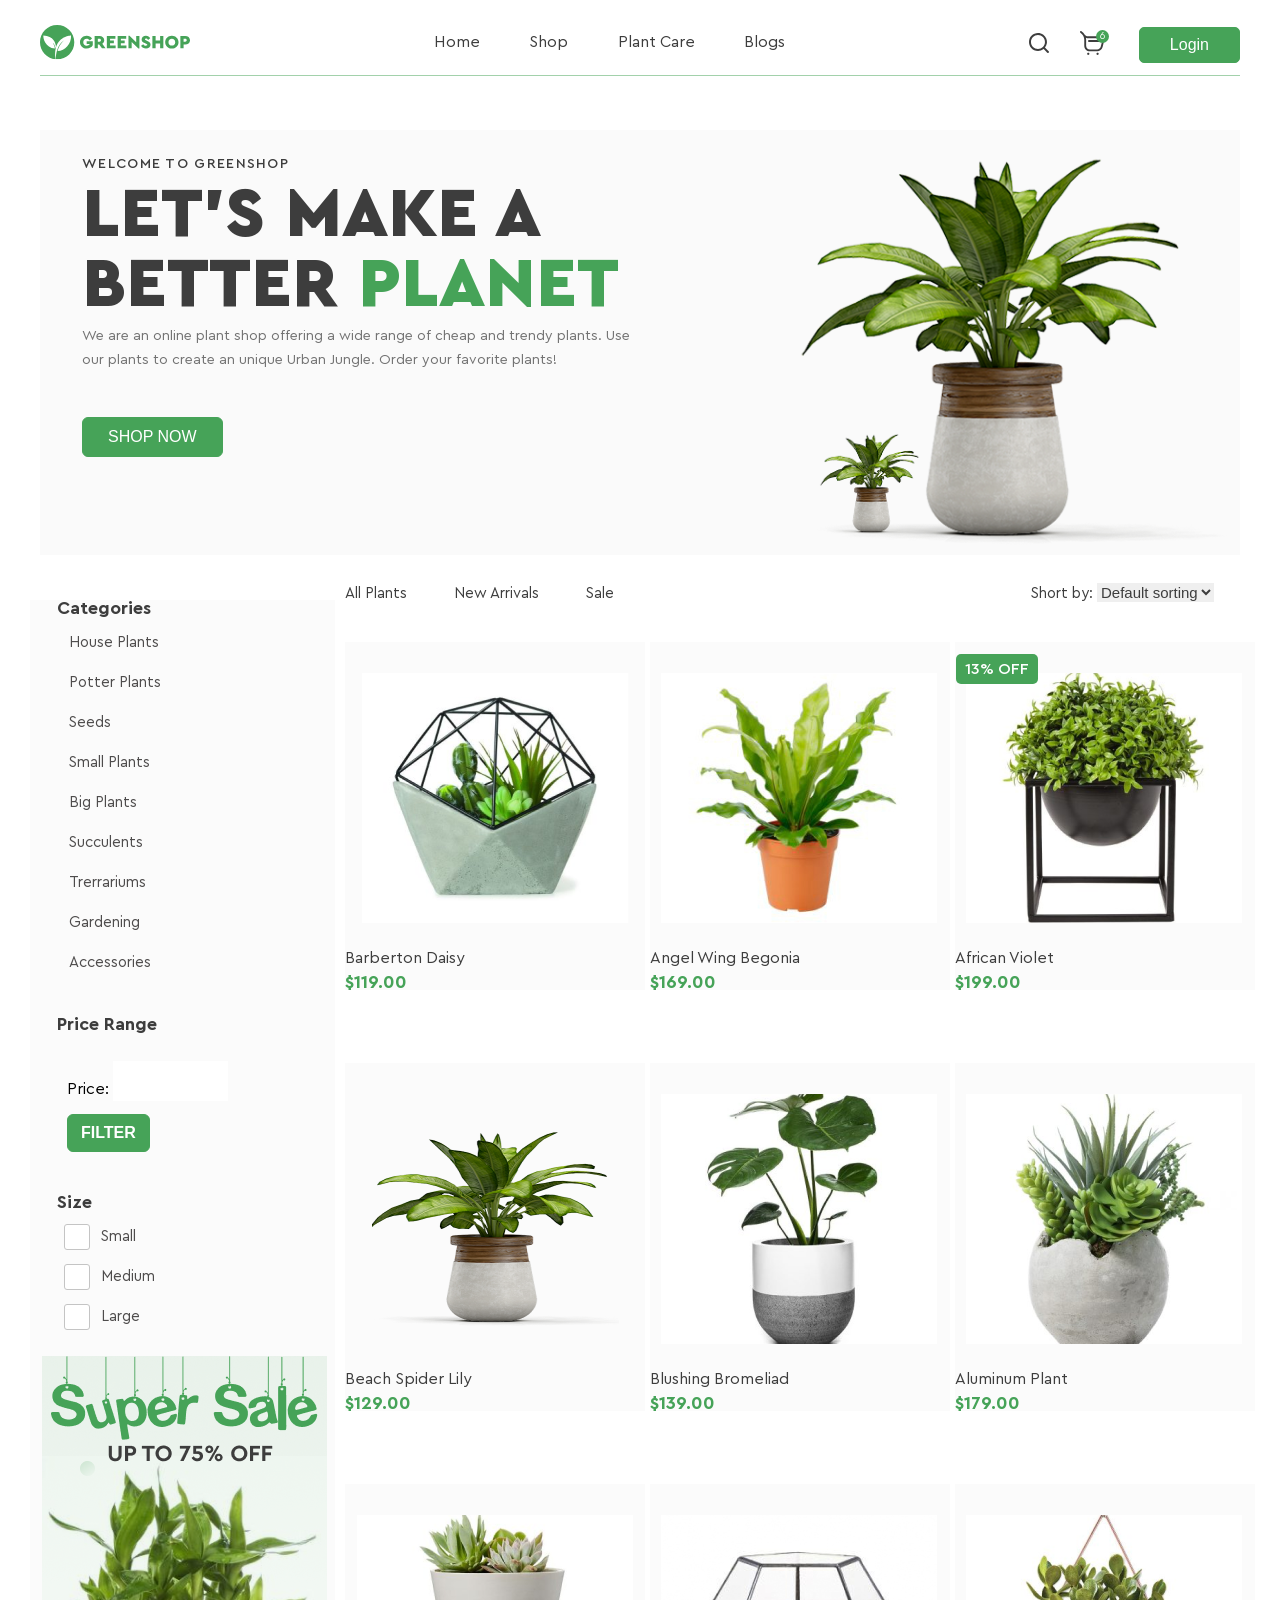
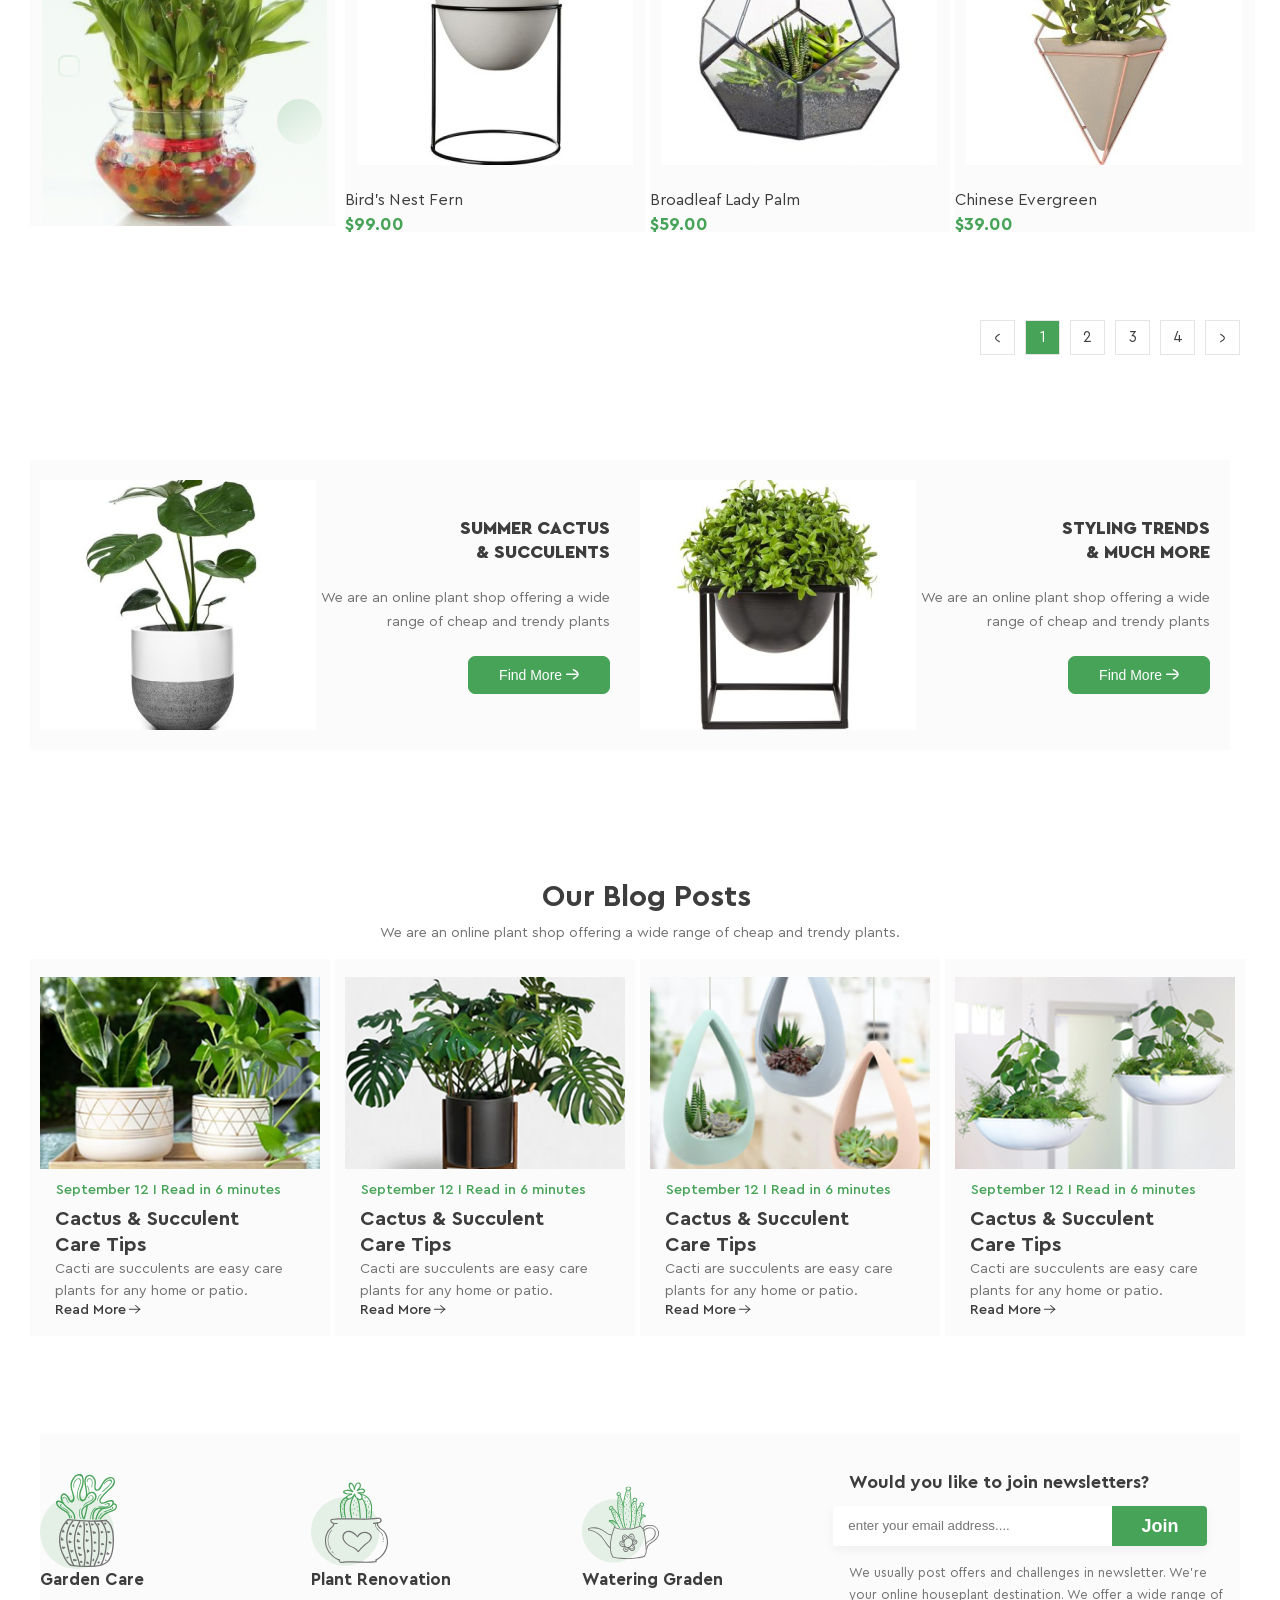
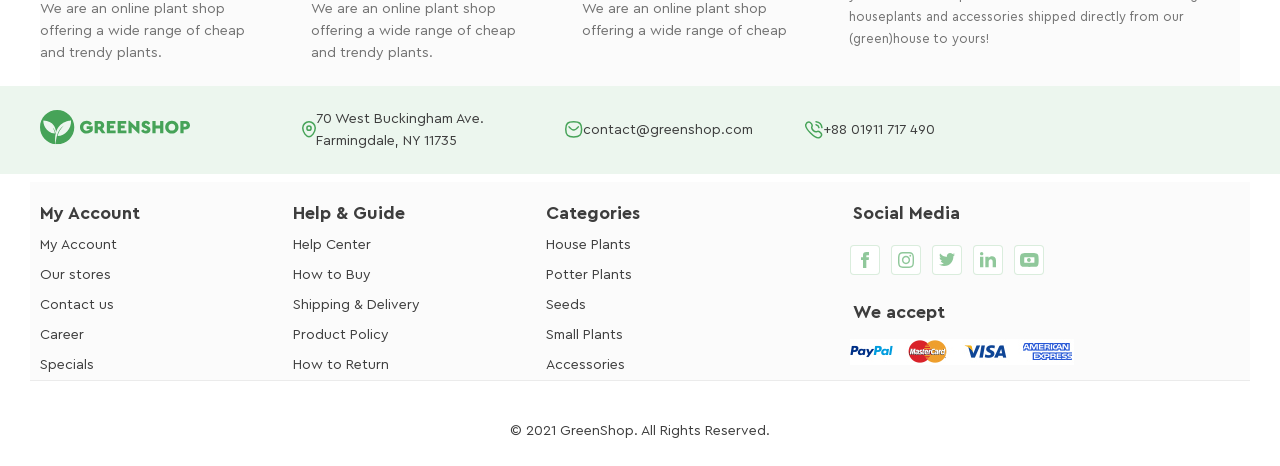
==== commit 005e9bfd: "add lesson12" ====
--- a/index.html
+++ b/index.html
@@ -4,7 +4,7 @@
     <meta charset="UTF-8">
     <meta name="viewport" content="width=device-width, initial-scale=1.0">
     <link rel="stylesheet" href="css/style.css">
-    <title>Lesson 11</title>
+    <title>Lesson 12</title>
 </head>
 <body class="body">
     <div class="wrapper">
@@ -68,6 +68,36 @@
                     <li><a href="#">Accessories</a></li>
                 </ul>
             </div>
+            <h3>Price Range</h3>
+            <div class="range">
+                <div id="slider-range"></div>
+                <p>
+                <label for="amount">Price:</label>
+                <input type="text" id="amount" class="range-vaiue" readonly>
+                </p>
+                <button class="btnapply">Filter</button>
+            </div>
+            <div class="checkbox">
+            <h3>Size</h3> 
+            <p>
+                <label class="checkbox-label">
+                    <input type="checkbox" name="" class="visually-hidden checkbox-input">
+                    <span class="checkbox-text">Small</span>
+                </label>
+            </p>
+            <p>
+                <label class="checkbox-label">
+                    <input type="checkbox" name="" class="visually-hidden checkbox-input">
+                    <span class="checkbox-text">Medium</span>
+                </label>
+            </p>
+            <p>
+                <label class="checkbox-label">
+                    <input type="checkbox" name="" class="visually-hidden checkbox-input">
+                    <span class="checkbox-text">Large</span>
+                </label>
+            </p>
+            </div>
             <div class="baner">
                 <img src="img/banner.png" alt="baner">
             </div>
@@ -81,7 +111,7 @@
                 </div>
                 <div  class="choice">
                     <label for="flower">Short by:</label>
-                    <select id="flower">
+                    <select class="select" id="flower">
                     <option value="Default sorting">Default sorting</option>
                     </select>
                 </div>
@@ -89,7 +119,9 @@
             <div class="catalog-list">
                 <div class="catalog-item">
                     <div class="catalog-item-pics">
-                        <img class="img-responsive" src="img/card1.png" alt="Barberton Daisy">
+                        <div class="catalog-item-img">
+                            <img class="img-responsive" src="img/card1.png" alt="Barberton Daisy">
+                        </div>
                         <p class="catalog-item-title">Barberton Daisy</p>
                         <p class="catalog-item-price">$119.00</p>
                         <div class="ikons">
@@ -110,7 +142,9 @@
                 </div>
                 <div class="catalog-item">
                     <div class="catalog-item-pics">
-                        <img class="img-responsive"  src="img/card2.png" alt="Angel Wing Begonia">
+                        <div class="catalog-item-img">
+                            <img class="img-responsive" src="img/card2.png" alt="Angel Wing Begonia">
+                        </div>
                         <p class="catalog-item-title">Angel Wing Begonia</p>
                         <p class="catalog-item-price">$169.00</p>
                         <div class="ikons">
@@ -129,10 +163,12 @@
                         </div>
                     </div>
                 </div>
-                <div class="catalog-item mr0">
+                <div class="catalog-item">
                     <div class="sale">13% off</div>
                     <div class="catalog-item-pics">
-                        <img class="img-responsive" src="img/card3.png" alt="African Violet">
+                        <div class="catalog-item-img">
+                            <img class="img-responsive" src="img/card3.png" alt="African Violet">
+                        </div>
                         <p class="catalog-item-title">African Violet</p>
                         <p class="catalog-item-price">$199.00</p>
                         <div class="ikons">
@@ -153,7 +189,9 @@
                 </div>
                 <div class="catalog-item">
                     <div class="catalog-item-pics">
-                        <img class="img-responsive" src="img/card4.png" alt="Beach Spider Lily">
+                        <div class="catalog-item-img">
+                            <img class="img-responsive" src="img/card4.png" alt="Beach Spider Lily">
+                        </div>
                         <p class="catalog-item-title">Beach Spider Lily</p>
                         <p class="catalog-item-price">$129.00</p>
                         <div class="ikons">
@@ -171,10 +209,12 @@
                             </a>
                         </div>
                     </div>
-                </div>
+                </div>   
                 <div class="catalog-item">
                     <div class="catalog-item-pics">
-                        <img class="img-responsive" src="img/card5.png" alt="Blushing Bromeliad">
+                        <div class="catalog-item-img">
+                            <img class="img-responsive" src="img/card5.png" alt="Blushing Bromeliad">
+                        </div>
                         <p class="catalog-item-title">Blushing Bromeliad</p>
                         <p class="catalog-item-price">$139.00</p>
                         <div class="ikons">
@@ -193,9 +233,11 @@
                         </div>
                     </div>
                 </div>
-                <div class="catalog-item mr0">
+                <div class="catalog-item">
                     <div class="catalog-item-pics">
-                        <img class="img-responsive" src="img/card6.png" alt="Aluminum Plant">
+                        <div class="catalog-item-img">
+                            <img class="img-responsive" src="img/card6.png" alt="Aluminum Plant">
+                        </div>
                         <p class="catalog-item-title">Aluminum Plant</p>
                         <p class="catalog-item-price">$179.00</p>
                         <div class="ikons">
@@ -216,7 +258,9 @@
                 </div>
                 <div class="catalog-item">
                     <div class="catalog-item-pics">
-                        <img class="img-responsive" src="img/card7.png" alt="Bird's Nest Fern">
+                        <div class="catalog-item-img">
+                            <img class="img-responsive" src="img/card7.png" alt="Bird's Nest Fern">
+                        </div>
                         <p class="catalog-item-title">Bird's Nest Fern</p>
                         <p class="catalog-item-price">$99.00</p>
                          <div class="ikons">
@@ -237,7 +281,9 @@
                 </div>
                 <div class="catalog-item">
                     <div class="catalog-item-pics">
-                        <img class="img-responsive" src="img/card8.png" alt="Broadleaf Lady Palm">
+                        <div class="catalog-item-img">
+                            <img class="img-responsive" src="img/card8.png" alt="Broadleaf Lady Palm">
+                        </div>
                         <p class="catalog-item-title">Broadleaf Lady Palm</p>
                         <p class="catalog-item-price">$59.00</p>
                          <div class="ikons">
@@ -256,9 +302,11 @@
                         </div>
                     </div>
                 </div>
-                <div class="catalog-item mr0">
+                <div class="catalog-item">
                     <div class="catalog-item-pics">
-                        <img class="img-responsive" src="img/card9.png" alt="Chinese Evergreen">
+                        <div class="catalog-item-img">
+                            <img class="img-responsive" src="img/card9.png" alt="Chinese Evergreen">
+                        </div>
                         <p class="catalog-item-title">Chinese Evergreen</p>
                         <p class="catalog-item-price">$39.00</p>
                         <div class="ikons">
@@ -463,7 +511,7 @@
                 </svg>
             </div>
             <h3>Garden Care</h3>
-            <p>We are an online plant shop offering a wide range of cheap and trendy plants.</p>
+            <p>We are an online plant shop<br> offering a wide range of cheap<br> and trendy plants.</p>
             </div>
             <div class="feature-card">
             <div class="icon-wrapper">
@@ -537,7 +585,7 @@
                 </svg>
             </div>
             <h3>Plant Renovation</h3>
-            <p>We are an online plant shop offering a wide range of cheap and trendy plants.</p>
+            <p>We are an online plant shop<br> offering a wide range of cheap<br> and trendy plants.</p>
             </div>
             <div class="feature-card">
             <div class="icon-wrapper">
@@ -688,7 +736,7 @@
             </svg>
             </div>
             <h3>Watering Graden</h3>
-            <p>We are an online plant shop offering a wide range of cheap and trendy plants.</p>
+            <p>We are an online plant shop <br>offering a wide range of cheap<br and trendy plants.</p>
             </div>
         </div>
         <div class="newsletter-block">
@@ -702,7 +750,7 @@
         </section>
         </main>
      </div>
-        <footer>
+    <footer>
             <div class="greenline">
                 <div class="wrapper">
                     <div class="contact-item">
@@ -711,11 +759,11 @@
                         <path fill-rule="evenodd" clip-rule="evenodd" d="M9.09196 7.17543C9.09196 6.02437 8.15926 5.09167 7.0082 5.09167C5.85799 5.09167 4.92529 6.02437 4.92529 7.17543C4.92529 8.32564 5.85799 9.25834 7.0082 9.25834C8.15926 9.25834 9.09196 8.32564 9.09196 7.17543Z" stroke="#46A358" stroke-width="1.5" stroke-linecap="round" stroke-linejoin="round"/>
                         <path fill-rule="evenodd" clip-rule="evenodd" d="M6.99959 15.75C4.58457 15.75 0.75 11.5489 0.75 7.0822C0.75 3.58539 3.54758 0.75 6.99959 0.75C10.4516 0.75 13.25 3.58539 13.25 7.0822C13.25 11.5489 9.41543 15.75 6.99959 15.75Z" stroke="#46A358" stroke-width="1.5" stroke-linecap="round" stroke-linejoin="round"/>
                         </svg>70 West Buckingham Ave.<br>Farmingdale, NY 11735</p>
-                    <a href="mailto:contact@greenshop.com"><svg width="18" height="17" viewBox="0 0 18 17" fill="none" xmlns="http://www.w3.org/2000/svg">
+                    <a class="contact-item-info" href="mailto:contact@greenshop.com"><svg width="18" height="17" viewBox="0 0 18 17" fill="none" xmlns="http://www.w3.org/2000/svg">
                         <path d="M13.3276 5.88922C13.3276 5.88922 10.6525 9.09975 8.69597 9.09975C6.74025 9.09975 4.03516 5.88922 4.03516 5.88922" stroke="#46A358" stroke-width="1.5" stroke-linecap="round" stroke-linejoin="round"/>
                         <path fill-rule="evenodd" clip-rule="evenodd" d="M0.75 8.34733C0.75 2.64891 2.73413 0.75 8.68651 0.75C14.6389 0.75 16.623 2.64891 16.623 8.34733C16.623 14.0449 14.6389 15.9447 8.68651 15.9447C2.73413 15.9447 0.75 14.0449 0.75 8.34733Z" stroke="#46A358" stroke-width="1.5" stroke-linecap="round" stroke-linejoin="round"/>
                         </svg>contact@greenshop.com</a>
-                    <a href="tel:+8801911717490"><svg width="18" height="18" viewBox="0 0 18 18" fill="none" xmlns="http://www.w3.org/2000/svg">
+                    <a class="contact-item-info" href="tel:+8801911717490"><svg width="18" height="18" viewBox="0 0 18 18" fill="none" xmlns="http://www.w3.org/2000/svg">
                         <path d="M11.0437 0.750061C14.1279 1.09256 16.5645 3.52589 16.9112 6.61006" stroke="#46A358" stroke-width="1.5" stroke-linecap="round" stroke-linejoin="round"/>
                         <path d="M11.0437 3.70258C12.5195 3.98924 13.6729 5.14341 13.9604 6.61924" stroke="#46A358" stroke-width="1.5" stroke-linecap="round" stroke-linejoin="round"/>
                         <path fill-rule="evenodd" clip-rule="evenodd" d="M5.50041 12.0408C-0.247914 6.29183 0.569484 3.65927 1.17545 2.81094C1.2533 2.67383 3.17206 -0.198454 5.22882 1.4867C10.334 5.69119 3.87092 5.09674 8.15783 9.38438C12.4456 13.6711 11.8503 7.20827 16.0549 12.3124C17.7401 14.37 14.8677 16.2887 14.7315 16.3656C13.8831 16.9725 11.2496 17.7898 5.50041 12.0408Z" stroke="#46A358" stroke-width="1.5" stroke-linecap="round" stroke-linejoin="round"/>
@@ -796,9 +844,8 @@
                 © 2021 GreenShop. All Rights Reserved.
                 </div>
             </div>
-        </footer>
-
-        <div class="popup">
+    </footer>
+    <div class="popup">
             <div class="popup-inset">
                     <div class="exit" ><a href=""><svg width="18" height="18" viewBox="0 0 18 18" fill="none" xmlns="http://www.w3.org/2000/svg">
                         <path fill-rule="evenodd" clip-rule="evenodd" d="M3.17007 3.17007C3.39682 2.94331 3.76447 2.94331 3.99122 3.17007L9 8.17884L14.0088 3.17007C14.2355 2.94331 14.6032 2.94331 14.8299 3.17007C15.0567 3.39682 15.0567 3.76447 14.8299 3.99122L9.82116 9L14.8299 14.0088C15.0567 14.2355 15.0567 14.6032 14.8299 14.8299C14.6032 15.0567 14.2355 15.0567 14.0088 14.8299L9 9.82116L3.99122 14.8299C3.76447 15.0567 3.39682 15.0567 3.17007 14.8299C2.94331 14.6032 2.94331 14.2355 3.17007 14.0088L8.17884 9L3.17007 3.99122C2.94331 3.76447 2.94331 3.39682 3.17007 3.17007Z" fill="#46A358"/>
@@ -820,11 +867,13 @@
                     </form>
             </div>
 
-        </div>
+    </div>
 
     
     
 
-
+  <script src="https://code.jquery.com/jquery-3.7.1.js"></script>
+  <script src="https://code.jquery.com/ui/1.14.2/jquery-ui.js"></script>
+  <script src="js/script.js"></script>
 </body>
 </html>
--- a/css/style.css
+++ b/css/style.css
@@ -64,10 +64,20 @@
     padding: 0 10px;
     margin: 0 auto;
 }
-
 .img-responsive {
     max-width: 100%;
     height: auto;
+}
+.visually-hidden {
+    position: absolute;
+    width: 1px;
+    height: 1px;
+    padding: 0;
+    margin: -1px;
+    overflow: hidden;
+    clip: rect(0, 0, 0, 0);
+    white-space: nowrap; 
+    border: 0;
 }
 .body {
     font-family: 'Cera Pro', sans-serif;
@@ -83,8 +93,13 @@
     border-bottom: 0.3px solid #46A35880;
     margin: 25px 0;
 }
-.logo{
-   /* margin-left: 20px;*/
+.logo {
+   opacity: 1;
+    transition-duration: 300ms;
+    transition-property: opacity;
+}
+.logo:hover {
+    opacity: 0.8;
 }
 .nav{
     display: flex;
@@ -119,7 +134,6 @@
     padding: 10px 0;
     border: 1px solid #E5E5E5;
     border-radius: 5px;
-
 }
 .nav-list  ul::before {
     content: "";
@@ -139,12 +153,13 @@
     color: #3D3D3D;
     display: block;
     padding: 10px 20px;
+    transition-duration: 300ms;
+    transition-property: color, background-color;
 }
 .nav-list  ul a:hover {
     background-color: #46A358;
     color: #FFFFFF;
 }
-
 .nav-list > li >  a {
     text-decoration: none;
     font-family: 'Cera Pro', sans-serif;
@@ -154,6 +169,8 @@
     color:#3D3D3D;
     cursor: pointer;
     padding-bottom: 7px;
+    transition-duration: 300ms;
+    transition-property: border-bottom-color;
 }
 .nav-list > li > a:hover {
    border-bottom: 3px solid #46A358;
@@ -185,6 +202,7 @@
 .btnlogin{
     margin-bottom: auto;
     border: 1px solid #46A358;
+    opacity: 1;
     border-radius: 5px;
     background-image: url(../img/Logout.svg);
     background-repeat: no-repeat;
@@ -196,6 +214,11 @@
     cursor: pointer;
     vertical-align: top;
     padding: 8px 30px ;
+    transition-duration: 300ms;
+    transition-property: opacity;
+}
+.btnlogin:hover {
+    opacity: 0.8;
 }
 .section {
     display: flex;
@@ -246,6 +269,9 @@
     border: 1px solid #46A358;
     border-radius: 6px;
     background-color: #46A358;
+    opacity: 1;
+    transition-duration: 300ms;
+    transition-property: opacity;
     color: #FFFFFF;
     font-size: 16px;
     font-weight: 500;
@@ -253,6 +279,9 @@
     text-transform: uppercase;
     margin-top: 45px;
     padding: 10px 25px;
+}
+.btnshopnow:hover {
+    opacity: 0.8;
 }
 .sectionfoto{
     width: 40%;
@@ -277,8 +306,6 @@
 .catalog-list {
     display: flex;
     flex-wrap: wrap;
-    align-items: center;
-    justify-content: space-between;
     margin:0 -10px;
 }
 .categories h3{
@@ -289,7 +316,7 @@
     margin-bottom: 7px;
 }
 .categories-items {
-    margin-bottom: 378px;
+    margin-bottom: 33px;
 }
 .categories-items ul {
     list-style: none;
@@ -303,21 +330,110 @@
     font-size: 15px;
     color: #4E4C4C;
     line-height: 40px;
+    transition-duration: 300ms;
+    transition-property: color;
 }
 .categories-items a:hover {
     color: #46A358;
 }
+.range {
+    width: 208px;
+    padding: 10px 10px;
+    margin-bottom: 32px;
+    padding-top: 22px;
+}
+.ui-slider{
+    position: relative;
+    background: rgba(70, 163, 88, 0.20);
+    height: 4px;
+    border-radius: 2px;
+}
+.ui-slider .ui-slider-range {
+    position: absolute;
+    background: #46A358;
+    z-index: 1;
+    height: 4px;
+}
+.ui-slider-handle {
+    position: absolute;
+    width: 21px;
+    height: 21px;
+    background: #46A358;
+    border: 3px solid #C4C4C4;
+    border-radius: 50%;
+    cursor: pointer;
+    transform: translateY(-50%);
+    margin-top: 2px;
+    z-index: 2;
+}
+.range-vaiue {
+    border: none;
+    color: #46A358;
+    font-size: 15px;
+    line-height: 22px;
+    font-weight: 700;
+    padding-top: 17px;
+    width: 115px;
+}
+.btnapply {
+    border: 1px solid #46A358;
+    border-radius: 6px;
+    background-color: #46A358;
+    opacity: 1;
+    transition-duration: 300ms;
+    transition-property: opacity;
+    color: #FFFFFF;
+    font-size: 16px;
+    line-height: 20px;
+    font-weight: 700;
+    cursor: pointer;
+    text-transform: uppercase;
+    margin-top: 13px;
+    padding: 8px 13px;
+}
+.checkbox-label {
+    display: block;
+    cursor: pointer;
+    padding: 0px 7px;
+}
+.checkbox-text {
+    display: inline-flex;
+    align-items: center;
+    font-size: 15px;
+    color: #4E4C4C;
+    line-height: 40px;
+}
+.checkbox-text::before {
+    content: "";
+    width: 24px;
+    height: 24px;
+    background-color: #FFFFFF;
+    border: 1px solid #C4C4C4;
+    border-radius: 3px;
+    margin-right: 11px;
+}
+.checkbox-input:checked + .checkbox-text::before {
+    background-image: url(../img/checkbox.svg);
+    background-repeat: no-repeat;
+    background-position: center;
+}
+.checkbox{
+    margin-bottom: 19px;
+}
 .baner {
     width: 100%;
     display: flex;
     align-items: center;
     justify-content: center;
-}
-.catalog-item{
+     padding-right: 24px;
+}
+.catalog-item {
     width: 33.333%;
-    padding: 0 10px;
-    margin-bottom: 45px;
+    padding: 6px 10px;
+    margin-bottom: 36px;
     position: relative;
+    transition-duration: 300ms;
+    transition-property: opacity;
 }
 .ikons {
     position: absolute;
@@ -329,7 +445,8 @@
     align-items: center;
     width: 135px;
     margin-top: 15px;
-    display: none;
+    display: flex;
+    opacity: 0;
 }
 .ikons a {
     text-decoration: none;
@@ -341,18 +458,19 @@
     display: flex;
     justify-content: center;
     align-items: center;
+    transition-duration: 300ms;
+    transition-property: color, fill;
 }
 .ikons a :hover path {
     fill: #46A358;
     color: #FFFFFF;
 }
 .catalog-item:hover .ikons {
-    display: flex;
+    opacity: 1;
 }
 .catalog-item:hover .catalog-item-pics {
     border-top: #46A358 1px solid;
 }
-
 .sale {
     position: absolute;
     top: 43px;
@@ -372,7 +490,16 @@
     text-align: center;
     padding-top: 30px;
     margin-top: 25px;
-   /* padding-left: 21px;*/
+    border-top: transparent 1px solid;
+    transition-duration: 300ms;
+    transition-property: border-top;
+}
+.catalog-item-img {
+    height: 250px;
+    display: flex;
+    background-color: #FBFBFB;
+    justify-content: center;
+    align-items: center;
 }
 .catalog-item-title {
     font-size: 16px;
@@ -388,24 +515,20 @@
     line-height: 16px;
     text-align: left;
 }
-.mr0{
-    margin-right: 0;
-}
 .catalog-filter {
     display: flex;
     justify-content: space-between;
     align-items: flex-start;
     margin: 8px 0px;
 }
-.plants{
-    /*margin-left: 5px;*/
-}
 .plants a {
     text-decoration: none;
     font-size: 15px;
     color: #3D3D3D;
     line-height: 16px;
     margin-right: 43px;
+    transition-duration: 300ms;
+    transition-property: color, border-bottom;
 }
 .plants a:hover {
     color: #46A358;
@@ -415,21 +538,21 @@
     font-size: 15px;
     color: #3D3D3D;
     line-height: 16px;
-}
-.select select  option {
+    padding-right: 26px;
+}
+.select  {
     font-size: 15px;
     color: #3D3D3D;
+    border: none;
 }
 .pagination{
     display: flex;
     flex-direction: row-reverse;
     justify-content: flex-start;
     align-items: center;
-    margin-top: 47px;
+    margin-top: 46px;
 }
 .pagination li{
-    /*width: 35px;
-    height: 35px;*/
     list-style: none;
     text-align: center;
     margin-left: 10px;
@@ -445,6 +568,13 @@
     color: #3D3D3D;
     border: #E5E5E5 1px solid;
     padding:10px;
+    transition-duration: 300ms;
+    transition-property: color, border, fill;
+}
+.pagination a:hover ,.pagination a:hover path {
+    fill: #46A358;
+    color: #46A358;
+    border: #46A358 1px solid;
 }
 .open a {
     background-color: #46A358;
@@ -455,8 +585,8 @@
   padding: 20px 0px;
   width: 100%;
   margin: 105px -10px 137px;
-}
-
+  background-color: #FBFBFB;   
+}
 .cactus, .sammers {
   display: flex;
   align-items: center;
@@ -480,18 +610,24 @@
     line-height: 24px;
     font-weight: 400;
     color: #727272;
-    margin: 20px 0px;  
+    margin: 22px 0px;  
 }
 .trends-discription button {
     color: #FFFFFF;
     background-color: #46A358;
+    opacity: 1;
     border: 1px solid #46A358;
     border-radius: 7px;
     font-size: 14px;
     font-weight: 500;
     line-height: 20px;
     cursor: pointer;
-    padding: 10px 30px;
+    padding: 8px 30px;
+    transition-duration: 300ms;
+    transition-property: opacity;
+}
+.trends-discription button:hover {
+    opacity: 0.8;
 }
 .blog {
     width: 100%;
@@ -499,10 +635,11 @@
 }
 .blog h3 {
     font-size: 30px;
-    line-height: 16px;
+    line-height: 20px;
     font-weight: 700;
     text-align: center;
     color: #3D3D3D;
+    padding-left: 13px;
 }
 .blog > p {
     font-size: 14px;
@@ -510,7 +647,7 @@
     font-weight: 400;
     color: #727272;
     text-align: center;
-    margin: 15px 0px;
+    margin: 14px 0px;
 }
 .blog-posts {
     width: 100%;
@@ -518,12 +655,12 @@
     justify-content: space-between;
     align-items: center;
     margin: 0 -10px;
-
 }
 .blog-cart {
     width: 25%;
     padding: 18px 10px;
     background-color: #FBFBFB;
+    margin-right: -15px;
 }
 .blog-cart .blog-first {
     font-size: 14px;
@@ -541,7 +678,6 @@
     text-align: start;
     padding: 0px 15px;
 }
-
 .blog-cart h3 {
     font-size: 20px;
     line-height: 26px;
@@ -551,6 +687,9 @@
     padding: 0px 15px;
 }
 .blog-cart a {
+    display: flex;
+    justify-content: start;
+    align-items: center;
     text-decoration: none;
     font-family: inherit;
     color: #3D3D3D;
@@ -559,11 +698,16 @@
     font-weight: 500;
     text-align: start;
     padding: 0px 15px;
-}
-
+    transition-duration: 300ms;
+    transition-property: color, fill;
+}
+.blog-cart a:hover path, .blog-cart a:hover {
+    color: #46A358;
+    fill: #46A358;
+}
 .plant-container {
   display: flex;
-  padding: 40px 0px;
+  padding: 40px 0px 12px;
   background-color: #FBFBFB;
 }
 .features-grid {
@@ -582,7 +726,7 @@
     display: flex;
     align-items: flex-end;
     justify-content: flex-start;
-    margin-bottom: 15px;
+    margin-bottom: 3px;
     overflow: hidden;
 }
 .icon-wrapper img {
@@ -600,6 +744,7 @@
   font-size: 14px;
   line-height: 22px;
   font-weight: 400;
+  padding: 10px 0;
 }
 .newsletter-block {
   flex: 1;
@@ -621,6 +766,7 @@
 
 .newsletter-form button {
     background-color: #46a358;
+    opacity: 1;
     color: white;
     font-size: 18px;
     line-height: 16px;
@@ -630,6 +776,11 @@
     border-radius: 0 4px 4px 0;
     cursor: pointer;
     font-weight: bold;
+    transition-duration: 300ms;
+    transition-property: opacity;
+}
+.newsletter-form button:hover {
+    opacity: 0.8;
 }
 .newsletter-block h3 {
     color: #3D3D3D;
@@ -647,33 +798,46 @@
 }
 .greenline {
     background-color:rgba(70, 163, 88, 0.1);
+    margin-bottom: 8px;
 }
 .contact-item {
     width: 100%;
     display: flex;
-    justify-content: space-between;
+    justify-content: start;
     align-items: center; 
     padding: 22px 0px; 
 }
-.contact-item a {
-    text-decoration: none;
-    color: #3D3D3D;
-    font-size: 14px;
-    line-height: 22px;
-    font-weight: 400;
-    display: flex;
-    width: 20%;
-    align-items: center;
-    padding-left: 1px;
+.contact-item .logo {
+    margin-right: 90px;
+}
+.contact-item-info{
+  text-decoration: none;
+  color: #3D3D3D;
+  font-size: 14px;
+  line-height: 22px;
+  font-weight: 400;
+  display: flex;
+  width: 20%;
+  align-items: center;
+  padding-left: 45px;
+  transition-duration: 300ms;
+  transition-property: color;
+}
+.contact-item-info path {
+    padding-right: 1px;
+}
+.contact-item a:hover {
+    color: #46A358;
 }
 .contact-item p {
-    color: #3D3D3D;
-    font-size: 14px;
-    line-height: 22px;
-    font-weight: 400;
-    display: flex;
-    width: 20%;
-    align-items: center;
+  color: #3D3D3D;
+  font-size: 14px;
+  line-height: 22px;
+  font-weight: 400;
+  display: flex;
+  width: 20% ; 
+  align-items: center;
+  padding-left: 22px;
 }
 .box-footer {
   display: flex;
@@ -682,9 +846,10 @@
   background-color: #fbfbfb;
   border-bottom: 1px solid #ebebeb;
   padding-top: 20px;
+  margin-bottom: 15px;
 }
 .footer-column {
- /* width: 25%;*/
+  margin-right: 12px;
   padding: 0 10px;
   flex: 1;
 }
@@ -703,13 +868,11 @@
   margin-bottom: 15px;
   font-weight: 700;
   color: #3d3d3d;
+  padding-left: 55px;
 }
 .footer-column ul {
   list-style: none; 
   padding: 0;
-}
-.footer-column ul li {
-  margin-bottom: 5px;
 }
 .footer-column ul li a {
   text-decoration: none;
@@ -717,10 +880,17 @@
   font-size: 14px;
   line-height: 30px;
   font-weight: 400;
+  transition-duration: 300ms;
+  transition-property: color;
+}
+.footer-column ul li a:hover {
+  color: #46A358;
 }
 .social-icons {
   display: flex;
   margin: 20px 0px;
+  padding-left: 52px;
+  padding-bottom: 6px
 }
 .social-icons a {
   width: 30px;
@@ -731,14 +901,17 @@
   display: flex;
   justify-content: center;
   align-items: center;
-  margin-right: 20px;
-}
-.social-icons a:hover path {
+  margin-right: 11px;
+  transition-duration: 300ms;
+  transition-property: fill, border;
+}
+.social-icons a:hover path, .social-icons a:hover {
   fill: #3d3d3d;
   border: 1px solid #3d3d3d ;
 }
-
-
+.payment-methods{
+    padding-left: 52px;
+}
 .copyright {
   text-align: center;
   padding: 20px;
@@ -747,14 +920,6 @@
   font-weight: 400;
   color: #3d3d3d;
 }
-
-
-
-
-
-
-
-
 
 .popup {
     position: fixed;
@@ -794,7 +959,6 @@
     line-height: 16px;
     cursor: pointer;
 }
-
 .login {
     width: 300px;
     color: #46A358;
@@ -827,6 +991,10 @@
     font-size: 14px;
     line-height: 16px;
     color: #3D3D3D;
+}
+.data:focus {
+    outline: none;
+    border-color: #46A358;
 }
 .submit {
     width: 300px;
